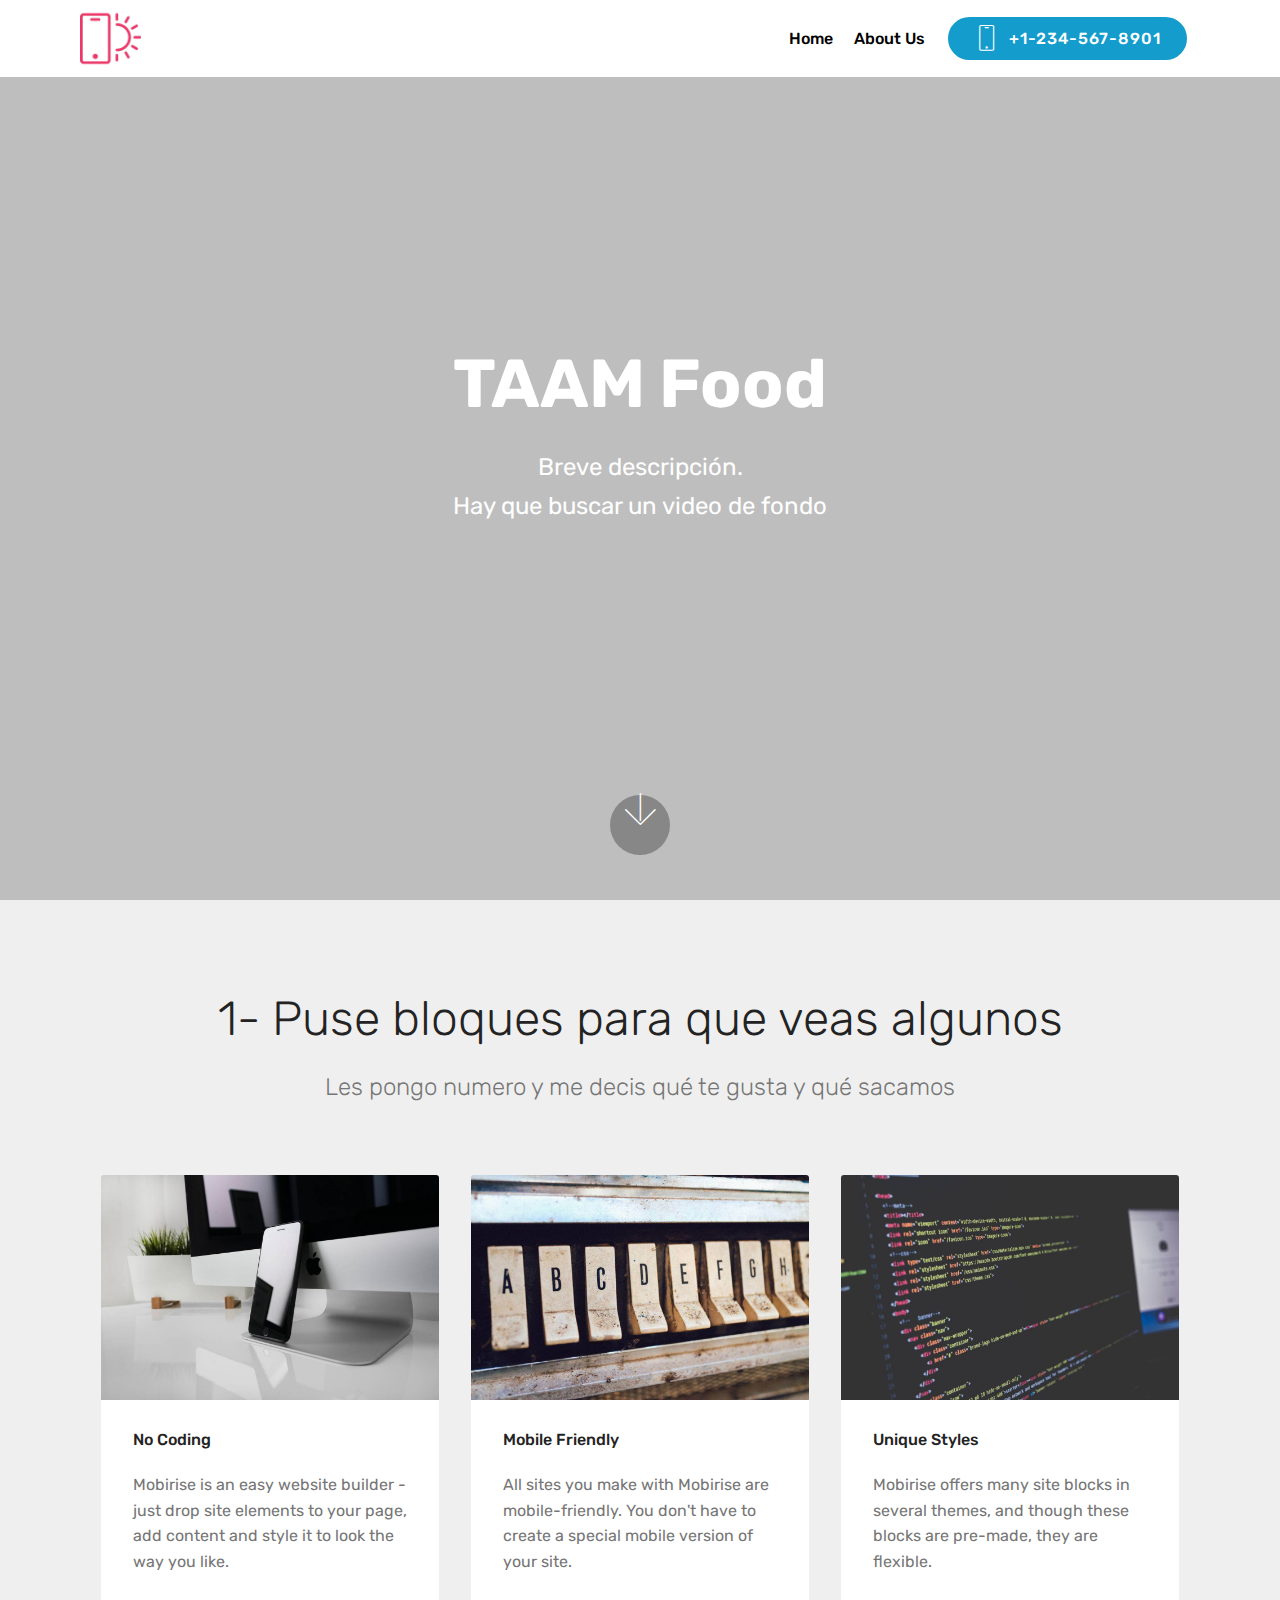
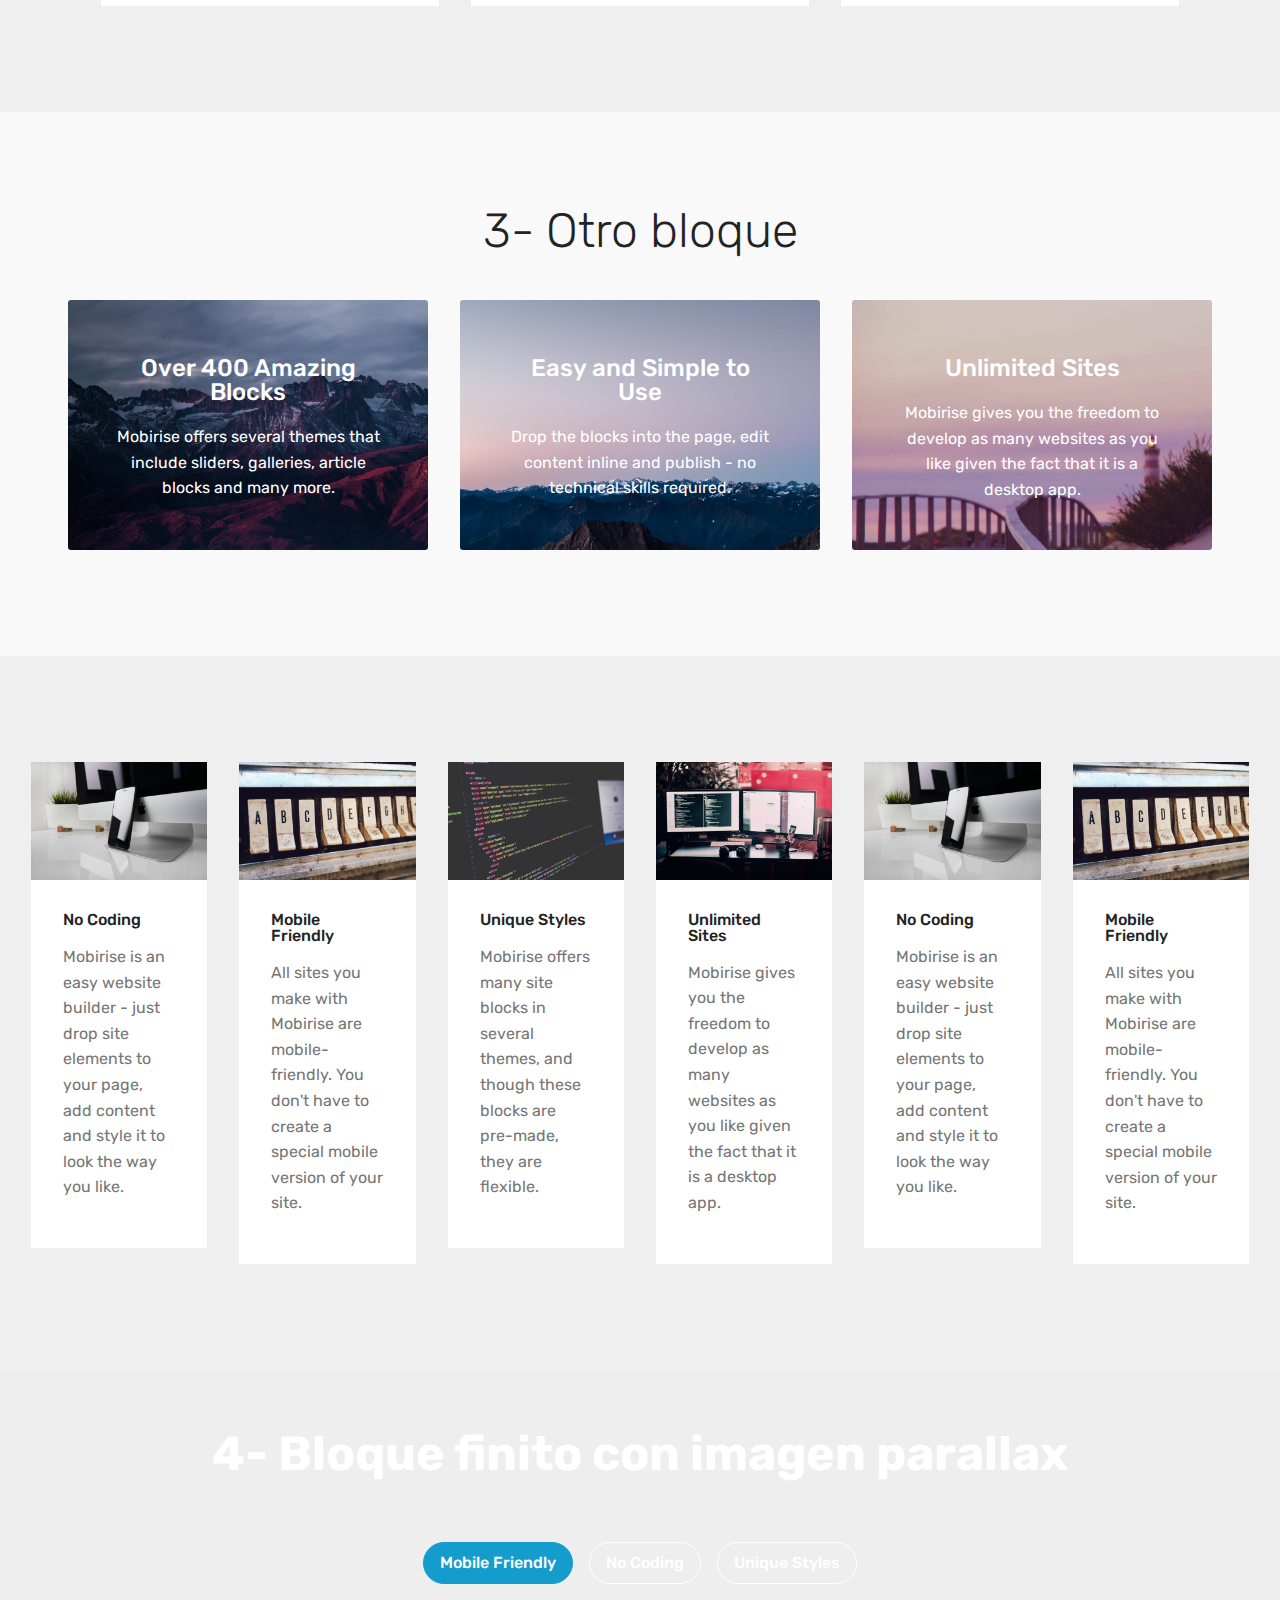
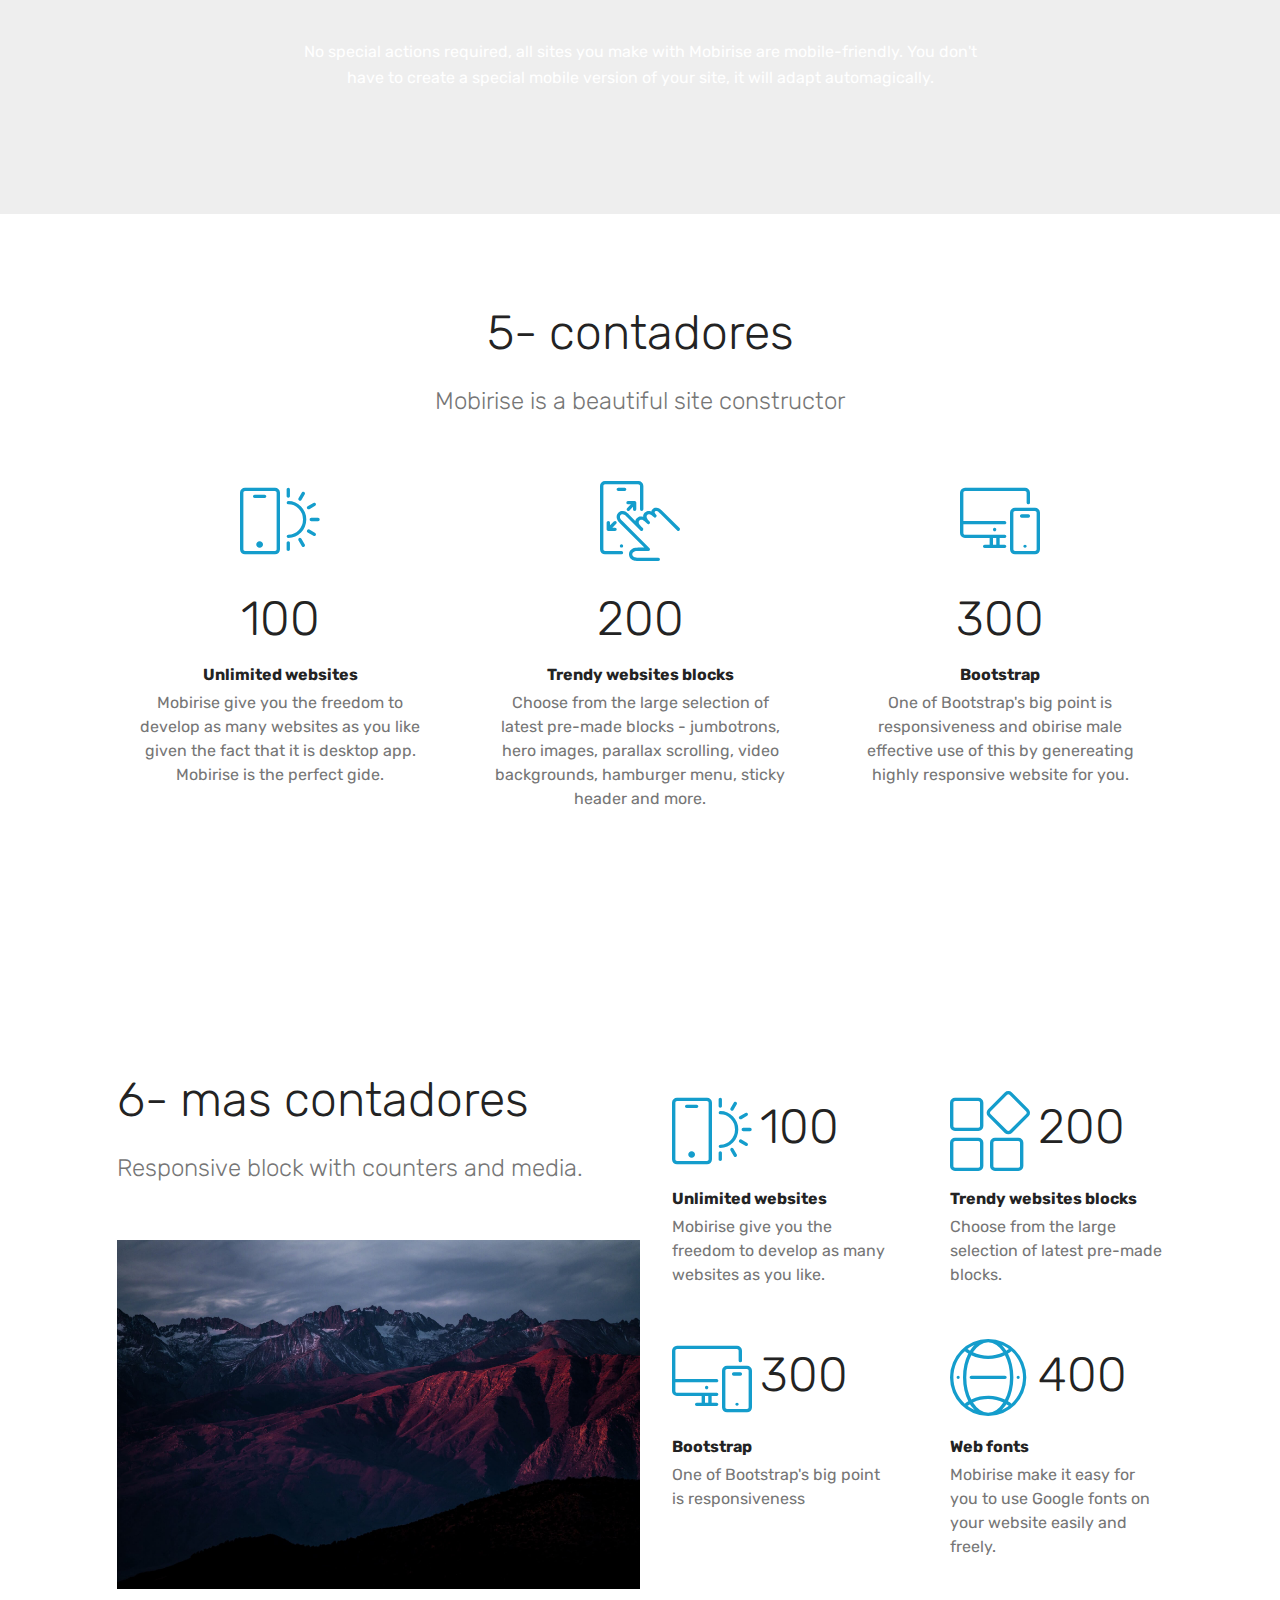
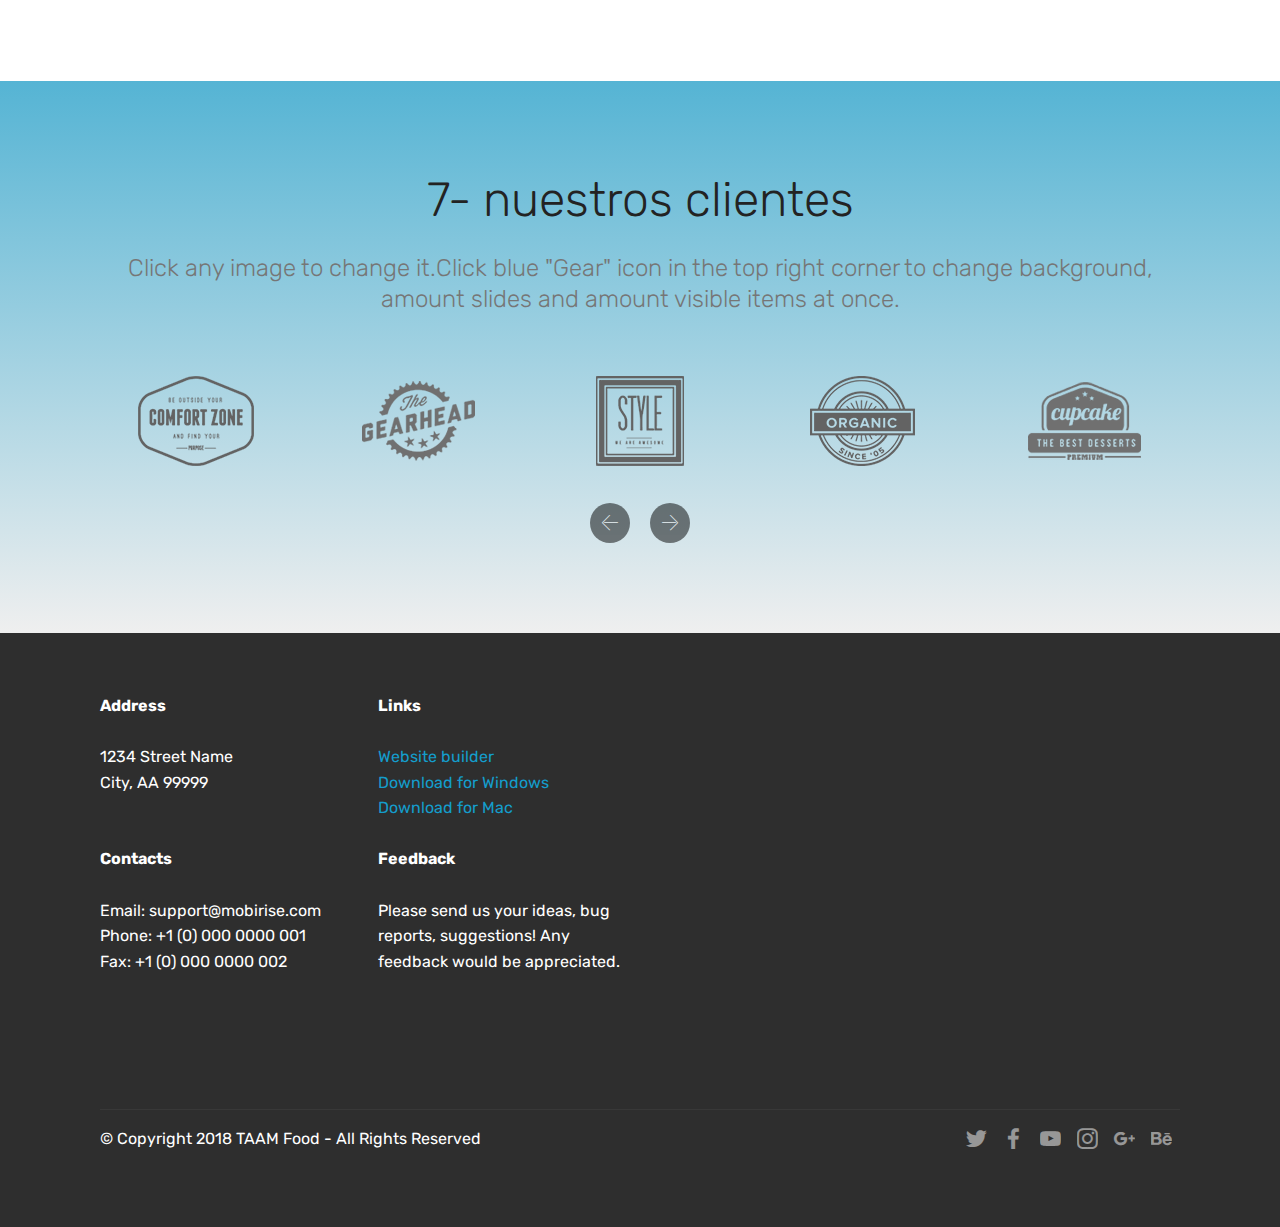
==== index.html @ ab72a479 "create github pages" ====
<!DOCTYPE html>
<html >
<head>
  <!-- Site made with Mobirise Website Builder v4.8.4, https://mobirise.com -->
  <meta charset="UTF-8">
  <meta http-equiv="X-UA-Compatible" content="IE=edge">
  <meta name="generator" content="Mobirise v4.8.4, mobirise.com">
  <meta name="viewport" content="width=device-width, initial-scale=1, minimum-scale=1">
  <link rel="shortcut icon" href="assets/images/logo2.png" type="image/x-icon">
  <meta name="description" content="">
  <title>TAAM Food</title>
  <link rel="stylesheet" href="assets/web/assets/mobirise-icons/mobirise-icons.css">
  <link rel="stylesheet" href="assets/tether/tether.min.css">
  <link rel="stylesheet" href="assets/bootstrap/css/bootstrap.min.css">
  <link rel="stylesheet" href="assets/bootstrap/css/bootstrap-grid.min.css">
  <link rel="stylesheet" href="assets/bootstrap/css/bootstrap-reboot.min.css">
  <link rel="stylesheet" href="assets/dropdown/css/style.css">
  <link rel="stylesheet" href="assets/socicon/css/styles.css">
  <link rel="stylesheet" href="assets/theme/css/style.css">
  <link rel="stylesheet" href="assets/mobirise/css/mbr-additional.css" type="text/css">
  
  
  
</head>
<body>
  <section class="menu cid-r62gsRkigS" once="menu" id="menu2-11">

    

    <nav class="navbar navbar-expand beta-menu navbar-dropdown align-items-center navbar-fixed-top navbar-toggleable-sm">
        <button class="navbar-toggler navbar-toggler-right" type="button" data-toggle="collapse" data-target="#navbarSupportedContent" aria-controls="navbarSupportedContent" aria-expanded="false" aria-label="Toggle navigation">
            <div class="hamburger">
                <span></span>
                <span></span>
                <span></span>
                <span></span>
            </div>
        </button>
        <div class="menu-logo">
            <div class="navbar-brand">
                <span class="navbar-logo">
                    <a href="https://mobirise.co">
                        <img src="assets/images/logo2.png" alt="Mobirise" style="height: 3.8rem;">
                    </a>
                </span>
                
            </div>
        </div>
        <div class="collapse navbar-collapse" id="navbarSupportedContent">
            <ul class="navbar-nav nav-dropdown" data-app-modern-menu="true"><li class="nav-item">
                    <a class="nav-link link text-black display-4" href="index.html#header6-p">
                        Home</a>
                </li>
                <li class="nav-item">
                    <a class="nav-link link text-black display-4" href="index.html#footer2-q">
                        About Us
                    </a>
                </li></ul>
            <div class="navbar-buttons mbr-section-btn">
                <a class="btn btn-sm btn-primary display-4" href="tel:+1-234-567-8901">
                    <span class="btn-icon mbri-mobile mbr-iconfont mbr-iconfont-btn">
                    </span>
                    +1-234-567-8901
                </a>
            </div>
        </div>
    </nav>
</section>

<section class="engine"><a href="https://mobirise.info/n">free simple web templates</a></section><section class="header6 cid-r62f3X4ybu mbr-fullscreen" data-bg-video="http://www.youtube.com/watch?v=uNCr7NdOJgw" id="header6-p">

    

    <div class="mbr-overlay" style="opacity: 0.2; background-color: rgb(0, 0, 0);">
    </div>

    <div class="container">
        <div class="row justify-content-md-center">
            <div class="mbr-white col-md-10">
                <h1 class="mbr-section-title align-center mbr-bold pb-3 mbr-fonts-style display-1">
                    TAAM Food</h1>
                <p class="mbr-text align-center pb-3 mbr-fonts-style display-5">
                    Breve descripción.<br>Hay que buscar un video de fondo</p>
                
            </div>
        </div>
    </div>

    <div class="mbr-arrow hidden-sm-down" aria-hidden="true">
        <a href="#next">
            <i class="mbri-down mbr-iconfont"></i>
        </a>
    </div>
</section>

<section class="features18 popup-btn-cards cid-r62fkbDzkO" id="features18-w">

    

    
    <div class="container">
        <h2 class="mbr-section-title pb-3 align-center mbr-fonts-style display-2">1- Puse bloques para que veas algunos</h2>
        <h3 class="mbr-section-subtitle display-5 align-center mbr-fonts-style mbr-light">
            Les pongo numero y me decis qué te gusta y qué sacamos</h3>
        <div class="media-container-row pt-5 ">
            <div class="card p-3 col-12 col-md-6 col-lg-4">
                <div class="card-wrapper ">
                    <div class="card-img">
                        <div class="mbr-overlay"></div>
                        <div class="mbr-section-btn text-center">
                            <a href="https://mobirise.co" class="btn btn-primary display-4">Learn More</a>
                        </div>
                        <img src="assets/images/01.jpg" alt="Mobirise">
                    </div>
                    <div class="card-box">
                        <h4 class="card-title mbr-fonts-style display-7">
                            No Coding
                        </h4>
                        <p class="mbr-text mbr-fonts-style align-left display-7">
                            Mobirise is an easy website builder - just drop site elements to your page, add content and style it to look the way you like.
                        </p>
                    </div>
                </div>
            </div>
            <div class="card p-3 col-12 col-md-6 col-lg-4">
                <div class="card-wrapper">
                    <div class="card-img">
                        <div class="mbr-overlay"></div>
                        <div class="mbr-section-btn text-center">
                            <a href="https://mobirise.co" class="btn btn-primary display-4">Learn More</a>
                        </div>
                        <img src="assets/images/02.jpg" alt="Mobirise">
                    </div>
                    <div class="card-box">
                        <h4 class="card-title mbr-fonts-style display-7">
                            Mobile Friendly
                        </h4>
                        <p class="mbr-text mbr-fonts-style display-7">
                           All sites you make with Mobirise are mobile-friendly. You don't have to create a special mobile version of your site.
                        </p>
                    </div>
                </div>
            </div>

            <div class="card p-3 col-12 col-md-6 col-lg-4">
                <div class="card-wrapper">
                    <div class="card-img">
                        <div class="mbr-overlay"></div>
                        <div class="mbr-section-btn text-center">
                            <a href="https://mobirise.co" class="btn btn-primary display-4">Learn More</a>
                        </div>
                        <img src="assets/images/03.jpg" alt="Mobirise">
                    </div>
                    <div class="card-box">
                        <h4 class="card-title mbr-fonts-style display-7">
                            Unique Styles
                        </h4>
                        <p class="mbr-text mbr-fonts-style display-7">
                            Mobirise offers many site blocks in several themes, and though these blocks are pre-made, they are flexible.
                        </p>
                    </div>
                </div>
            </div>

            
        </div>
    </div>
</section>

<section class="features13 cid-r62fnSArX3" id="features13-y">

    

    
    <div class="container">
        <h2 class="mbr-section-title pb-3 mbr-fonts-style display-2">
            3- Otro bloque</h2>

        <div class="media-container-row container">
            <div class="card col-12 col-md-6 p-5 m-3 align-center col-lg-4">
                <div class="card-img">
                    <img src="assets/images/jumbotron.jpg" alt="Mobirise">
                </div>
                <h4 class="card-title py-2 mbr-fonts-style display-5">
                    Over 400 Amazing Blocks
                </h4>
                <p class="mbr-text mbr-fonts-style display-7">
                    Mobirise offers several themes that include sliders, galleries, article blocks and many more.
                </p>
            </div>
            <div class="card col-12 col-md-6 p-5 m-3 align-center col-lg-4">
                <div class="card-img">
                    <img src="assets/images/jumbotron2.jpg" alt="Mobirise">
                </div>
                <h4 class="card-title py-2 mbr-fonts-style display-5">
                    Easy and Simple to Use
                </h4>
                <p class="mbr-text mbr-fonts-style display-7">
                    Drop the blocks into the page, edit content inline and publish - no technical skills required.
                </p>
            </div>
            <div class="card col-12 col-md-6 p-5 m-3 align-center col-lg-4">
                <div class="card-img">
                    <img src="assets/images/background5.jpg" alt="Mobirise">
                </div>
                <h4 class="card-title py-2 mbr-fonts-style display-5">
                    Unlimited Sites
                </h4>
                <p class="mbr-text mbr-fonts-style display-7">
                    Mobirise gives you the freedom to develop as many websites as you like given the fact that it is a desktop app.
                </p>
            </div>    
        </div>
</div></section>

<section class="features17 cid-r62fq3AdhG" id="features17-z">
    
    

    
    <div class="container-fluid">
        <div class="media-container-row">
            <div class="card p-3 col-12 col-md-6 col-lg-2">
                <div class="card-wrapper">
                    <div class="card-img">
                        <img src="assets/images/01.jpg" alt="Mobirise">
                    </div>
                    <div class="card-box">
                        <h4 class="card-title pb-3 mbr-fonts-style display-7">
                            No Coding
                        </h4>
                        <p class="mbr-text mbr-fonts-style display-7">
                            Mobirise is an easy website builder - just drop site elements to your page, add content and style it to look the way you like.
                        </p>
                    </div>
                </div>
            </div>

            <div class="card p-3 col-12 col-md-6 col-lg-2">
                <div class="card-wrapper">
                    <div class="card-img">
                        <img src="assets/images/02.jpg" alt="Mobirise">
                    </div>
                    <div class="card-box">
                        <h4 class="card-title pb-3 mbr-fonts-style display-7">
                            Mobile Friendly
                        </h4>
                        <p class="mbr-text mbr-fonts-style display-7">
                            All sites you make with Mobirise are mobile-friendly. You don't have to create a special mobile version of your site.
                        </p>
                    </div>
                </div>
            </div>

            <div class="card p-3 col-12 col-md-6 col-lg-2">
                <div class="card-wrapper">
                    <div class="card-img">
                        <img src="assets/images/03.jpg" alt="Mobirise">
                    </div>
                    <div class="card-box">
                        <h4 class="card-title pb-3 mbr-fonts-style display-7">
                            Unique Styles
                        </h4>
                        <p class="mbr-text mbr-fonts-style display-7">
                            Mobirise offers many site blocks in several themes, and though these blocks are pre-made, they are flexible.
                        </p>
                    </div>
                </div>
            </div>

            <div class="card p-3 col-12 col-md-6 col-lg-2">
                <div class="card-wrapper">
                    <div class="card-img">
                        <img src="assets/images/04.jpg" alt="Mobirise">
                    </div>
                    <div class="card-box">
                        <h4 class="card-title pb-3 mbr-fonts-style display-7">
                            Unlimited Sites
                        </h4>
                        <p class="mbr-text mbr-fonts-style display-7">
                           Mobirise gives you the freedom to develop as many websites as you like given the fact that it is a desktop app.
                        </p>
                    </div>
                </div>
            </div>
            <div class="card p-3 col-12 col-md-6 col-lg-2">
                <div class="card-wrapper">
                    <div class="card-img">
                        <img src="assets/images/01.jpg" alt="Mobirise">
                    </div>
                    <div class="card-box">
                        <h4 class="card-title pb-3 mbr-fonts-style display-7">
                            No Coding
                        </h4>
                        <p class="mbr-text mbr-fonts-style display-7">
                            Mobirise is an easy website builder - just drop site elements to your page, add content and style it to look the way you like.
                        </p>
                    </div>
                </div>
            </div>
            <div class="card p-3 col-12 col-md-6 col-lg-2">
                <div class="card-wrapper">
                    <div class="card-img">
                        <img src="assets/images/02.jpg" alt="Mobirise">
                    </div>
                    <div class="card-box">
                        <h4 class="card-title pb-3 mbr-fonts-style display-7">
                            Mobile Friendly
                        </h4>
                        <p class="mbr-text mbr-fonts-style display-7">
                            All sites you make with Mobirise are mobile-friendly. You don't have to create a special mobile version of your site.
                        </p>
                    </div>
                </div>
            </div>
        </div>
    </div>
</section>

<section class="tabs1 cid-r62ffe0Dg2 mbr-parallax-background" id="tabs1-t">

    

    
    <div class="container">
        <h2 class="mbr-white align-center pb-5 mbr-fonts-style mbr-bold display-2">
            4- Bloque finito con imagen parallax</h2>
        <div class="media-container-row">
            <div class="col-12 col-md-8">
                <ul class="nav nav-tabs" role="tablist">
                    <li class="nav-item">
                        <a class="nav-link active mbr-fonts-style display-7" role="tab" data-toggle="tab" href="#tab1">
                            Mobile Friendly
                        </a>
                    </li>
                    <li class="nav-item">
                        <a class="nav-link mbr-fonts-style display-7" role="tab" data-toggle="tab" href="#tab2">
                            No Coding
                        </a>
                    </li>
                    <li class="nav-item">
                        <a class="nav-link mbr-fonts-style display-7" role="tab" data-toggle="tab" href="#tab3">
                            Unique Styles
                        </a>
                    </li>
                    
                    
                    
                </ul>
                <div class="tab-content">
                    <div id="tab1" class="tab-pane in active" role="tabpanel">
                        <div class="row">
                            <div class="col-md-12">
                                <p class="mbr-text py-5 mbr-fonts-style display-7">
                                    No special actions required, all sites you make with Mobirise are mobile-friendly. You don't have to create a special mobile version of your site, it will adapt automagically.
                                </p>
                            </div>
                        </div>
                    </div>
                    <div id="tab2" class="tab-pane" role="tabpanel">
                        <div class="row">
                            <div class="col-md-12">
                                <p class="mbr-text py-5 mbr-fonts-style display-7">
                                    Mobirise is an easy website builder - just drop site elements to your page, add content and style it to look the way you like.
                                </p>
                            </div>
                        </div>
                    </div>
                    <div id="tab3" class="tab-pane" role="tabpanel">
                        <div class="row">
                            <div class="col-md-12">
                                <p class="mbr-text py-5 mbr-fonts-style display-7">
                                    Mobirise offers many site blocks in several themes, and though these blocks are pre-made, they are flexible. You can combine blocks in different ways on your pages.
                                </p>
                            </div>
                        </div>
                    </div>
                    
                    
                    
                </div>
            </div>
        </div>
    </div>
</section>

<section class="counters1 counters cid-r62fhmlKZX" id="counters1-u">

    

    

    <div class="container">
        <h2 class="mbr-section-title pb-3 align-center mbr-fonts-style display-2">5- contadores</h2>
        <h3 class="mbr-section-subtitle mbr-fonts-style display-5">
            Mobirise is a beautiful site constructor
        </h3>

        <div class="container pt-4 mt-2">
            <div class="media-container-row">
                <div class="card p-3 align-center col-12 col-md-6 col-lg-4">
                    <div class="panel-item p-3">
                        <div class="card-img pb-3">
                            <span class="mbri-mobirise mbr-iconfont"></span>
                        </div>

                        <div class="card-text">
                            <h3 class="count pt-3 pb-3 mbr-fonts-style display-2">
                                  100
                            </h3>
                            <h4 class="mbr-content-title mbr-bold mbr-fonts-style display-7">
                                Unlimited websites
                            </h4>
                            <p class="mbr-content-text mbr-fonts-style display-7">
                                Mobirise give you the freedom to develop as many websites as you like given the fact that it is desktop app. Mobirise is the perfect gide.
                            </p>
                        </div>
                    </div>
                </div>


                <div class="card p-3 align-center col-12 col-md-6 col-lg-4">
                    <div class="panel-item p-3">
                        <div class="card-img pb-3">
                            <span class="mbri-touch-swipe mbr-iconfont"></span>
                        </div>
                        <div class="card-text">
                            <h3 class="count pt-3 pb-3 mbr-fonts-style display-2">
                                  200
                            </h3>
                            <h4 class="mbr-content-title mbr-bold mbr-fonts-style display-7">
                                Trendy websites blocks
                            </h4>
                            <p class="mbr-content-text mbr-fonts-style display-7">
                                    Choose from the large selection of latest pre-made blocks - jumbotrons, hero images, parallax scrolling, video backgrounds, hamburger menu, sticky header and more.
                            </p>
                        </div>
                    </div>
                </div>

                <div class="card p-3 align-center col-12 col-md-6 col-lg-4">
                    <div class="panel-item p-3">
                        <div class="card-img pb-3">
                            <span class="mbri-responsive mbr-iconfont"></span>
                        </div>
                        <div class="card-text">
                            <h3 class="count pt-3 pb-3 mbr-fonts-style display-2">
                                  300
                            </h3>
                            <h4 class="mbr-content-title mbr-bold mbr-fonts-style display-7">
                                Bootstrap
                            </h4>
                            <p class="mbr-content-text mbr-fonts-style display-7">
                                    One of Bootstrap's big point is responsiveness and obirise male effective use of this by genereating highly responsive website for you.
                            </p>
                        </div>
                    </div>
                </div>


                
            </div>
        </div>
   </div>
</section>

<section class="counters2 counters cid-r62fhUAGCI" id="counters2-v">

    

    

    <div class="container pt-4 mt-2">
        <div class="media-container-row">
            <div class="media-block" style="width: 50%;">
                <h2 class="mbr-section-title pb-3 align-left mbr-fonts-style display-2">
                    6- mas contadores</h2>
                <h3 class="mbr-section-subtitle pb-5 align-left mbr-fonts-style display-5">
                    Responsive block with counters and media. 
                </h3>
                <div class="mbr-figure">
                    <img src="assets/images/jumbotron.jpg">
                </div>
            </div>
            <div class="cards-block">
                <div class="cards-container">
                    <div class="card px-3 align-left col-12 col-md-6">
                        <div class="panel-item p-3">
                            <div class="card-img pb-3">
                                <span class="mbri-mobirise mbr-iconfont pr-2"></span>
                                <h3 class="count py-3 mbr-fonts-style display-2">
                                    100
                                </h3>
                            </div>
                            <div class="card-text">
                                <h4 class="mbr-content-title mbr-bold mbr-fonts-style display-7">
                                    Unlimited websites
                                </h4>
                                <p class="mbr-content-text mbr-fonts-style display-7">
                                    Mobirise give you the freedom to develop as many websites as you like.
                                </p>
                            </div>
                        </div>
                    </div>
                    <div class="card px-3 align-left col-12 col-md-6">
                        <div class="panel-item p-3">
                            <div class="card-img pb-3">
                                <span class="mbri-extension mbr-iconfont pr-2"></span>
                                <h3 class="count py-3 mbr-fonts-style display-2">
                                    200
                                </h3>
                            </div>
                            <div class="card-text">
                                <h4 class="mbr-content-title mbr-bold mbr-fonts-style display-7">
                                    Trendy websites blocks
                                </h4>
                                <p class="mbr-content-text mbr-fonts-style display-7">
                                    Choose from the large selection of latest pre-made blocks.
                                </p>
                            </div>
                        </div>
                    </div>
                    <div class="card px-3 align-left col-12 col-md-6">
                        <div class="panel-item p-3">
                            <div class="card-img pb-3">
                                <span class="mbri-responsive mbr-iconfont pr-2"></span>
                                <h3 class="count py-3 mbr-fonts-style display-2">
                                    300
                                </h3>
                            </div>
                            <div class="card-text">
                                <h4 class="mbr-content-title mbr-bold mbr-fonts-style display-7">
                                    Bootstrap
                                </h4>
                                <p class="mbr-content-text mbr-fonts-style display-7">
                                        One of Bootstrap's big point is responsiveness 
                                </p>
                            </div>
                        </div>
                    </div>
                    <div class="card px-3 align-left col-12 col-md-6">
                        <div class="panel-item p-3">
                            <div class="card-img pb-3">
                                <span class="mbri-globe-2 mbr-iconfont pr-2"></span>
                                <h3 class="count py-3 mbr-fonts-style display-2">
                                    400
                                </h3>
                            </div>
                            <div class="card-texts">
                                <h4 class="mbr-content-title mbr-bold mbr-fonts-style display-7">
                                    Web fonts
                                </h4>
                                <p class="mbr-content-text mbr-fonts-style display-7">
                                        Mobirise make it easy for you to use Google fonts on your website easily and freely.
                                </p>
                            </div>
                        </div>
                    </div>
                </div>
            </div>
        </div>
    </div>
</section>

<section class="clients cid-r62f7zOLVI" id="clients-r">
      

    
        <div class="container mb-5">
            <div class="media-container-row">
                <div class="col-12 align-center">
                    <h2 class="mbr-section-title pb-3 mbr-fonts-style display-2">
                        7- nuestros clientes</h2>
                    <h3 class="mbr-section-subtitle mbr-light mbr-fonts-style display-5">
                        Click any image to change it.Click blue "Gear" icon in the top right corner to change background, amount slides and amount visible items at once.
                    </h3>
                </div>
            </div>
        </div>

    <div class="container">
        <div class="carousel slide" data-ride="carousel" role="listbox">
            <div class="carousel-inner" data-visible="5">
                
                
                
                
                
            <div class="carousel-item ">
                    <div class="media-container-row">
                        <div class="col-md-12">
                            <div class="wrap-img ">
                                <img src="assets/images/1.png" class="img-responsive clients-img">
                            </div>
                        </div>
                    </div>
                </div><div class="carousel-item ">
                    <div class="media-container-row">
                        <div class="col-md-12">
                            <div class="wrap-img ">
                                <img src="assets/images/2.png" class="img-responsive clients-img">
                            </div>
                        </div>
                    </div>
                </div><div class="carousel-item ">
                    <div class="media-container-row">
                        <div class="col-md-12">
                            <div class="wrap-img ">
                                <img src="assets/images/3.png" class="img-responsive clients-img">
                            </div>
                        </div>
                    </div>
                </div><div class="carousel-item ">
                    <div class="media-container-row">
                        <div class="col-md-12">
                            <div class="wrap-img ">
                                <img src="assets/images/4.png" class="img-responsive clients-img">
                            </div>
                        </div>
                    </div>
                </div><div class="carousel-item ">
                    <div class="media-container-row">
                        <div class="col-md-12">
                            <div class="wrap-img ">
                                <img src="assets/images/5.png" class="img-responsive clients-img">
                            </div>
                        </div>
                    </div>
                </div></div>
            <div class="carousel-controls">
                <a data-app-prevent-settings="" class="carousel-control carousel-control-prev" role="button" data-slide="prev">
                    <span aria-hidden="true" class="mbri-left mbr-iconfont"></span>
                    <span class="sr-only">Previous</span>
                </a>
                <a data-app-prevent-settings="" class="carousel-control carousel-control-next" role="button" data-slide="next">
                    <span aria-hidden="true" class="mbri-right mbr-iconfont"></span>
                    <span class="sr-only">Next</span>
                </a>
            </div>
        </div>
    </div>
</section>

<section class="cid-r62f6mI2aN" id="footer2-q">

    

    

    <div class="container">
        <div class="media-container-row content mbr-white">
            <div class="col-12 col-md-3 mbr-fonts-style display-7">
                <p class="mbr-text">
                    <strong>Address</strong>
                    <br>
                    <br>1234 Street Name
                    <br>City, AA 99999
                    <br>
                    <br>
                    <br><strong>Contacts</strong>
                    <br>
                    <br>Email: support@mobirise.com
                    <br>Phone: +1 (0) 000 0000 001
                    <br>Fax: +1 (0) 000 0000 002
                </p>
            </div>
            <div class="col-12 col-md-3 mbr-fonts-style display-7">
                <p class="mbr-text">
                    <strong>Links</strong>
                    <br>
                    <br><a class="text-primary" href="https://mobirise.co/">Website builder</a>
                    <br><a class="text-primary" href="https://mobirise.co/">Download for Windows</a>
                    <br><a class="text-primary" href="https://mobirise.co/">Download for Mac</a>
                    <br>
                    <br><strong>Feedback</strong>
                    <br>
                    <br>Please send us your ideas, bug reports, suggestions! Any feedback would be appreciated.
                </p>
            </div>
            <div class="col-12 col-md-6">
                <div class="google-map"><iframe frameborder="0" style="border:0" src="https://www.google.com/maps/embed/v1/place?key=AIzaSyA0Dx_boXQiwvdz8sJHoYeZNVTdoWONYkU&amp;q=place_id:ChIJn6wOs6lZwokRLKy1iqRcoKw" allowfullscreen=""></iframe></div>
            </div>
        </div>
        <div class="footer-lower">
            <div class="media-container-row">
                <div class="col-sm-12">
                    <hr>
                </div>
            </div>
            <div class="media-container-row mbr-white">
                <div class="col-sm-6 copyright">
                    <p class="mbr-text mbr-fonts-style display-7">
                        © Copyright 2018 TAAM Food - All Rights Reserved
                    </p>
                </div>
                <div class="col-md-6">
                    <div class="social-list align-right">
                        <div class="soc-item">
                            <a href="https://twitter.com/mobirise" target="_blank">
                                <span class="socicon-twitter socicon mbr-iconfont mbr-iconfont-social"></span>
                            </a>
                        </div>
                        <div class="soc-item">
                            <a href="https://www.facebook.com/pages/Mobirise/1616226671953247" target="_blank">
                                <span class="socicon-facebook socicon mbr-iconfont mbr-iconfont-social"></span>
                            </a>
                        </div>
                        <div class="soc-item">
                            <a href="https://www.youtube.com/c/mobirise" target="_blank">
                                <span class="socicon-youtube socicon mbr-iconfont mbr-iconfont-social"></span>
                            </a>
                        </div>
                        <div class="soc-item">
                            <a href="https://instagram.com/mobirise" target="_blank">
                                <span class="socicon-instagram socicon mbr-iconfont mbr-iconfont-social"></span>
                            </a>
                        </div>
                        <div class="soc-item">
                            <a href="https://plus.google.com/u/0/+Mobirise" target="_blank">
                                <span class="socicon-googleplus socicon mbr-iconfont mbr-iconfont-social"></span>
                            </a>
                        </div>
                        <div class="soc-item">
                            <a href="https://www.behance.net/Mobirise" target="_blank">
                                <span class="socicon-behance socicon mbr-iconfont mbr-iconfont-social"></span>
                            </a>
                        </div>
                    </div>
                </div>
            </div>
        </div>
    </div>
</section>


  <script src="assets/web/assets/jquery/jquery.min.js"></script>
  <script src="assets/popper/popper.min.js"></script>
  <script src="assets/tether/tether.min.js"></script>
  <script src="assets/bootstrap/js/bootstrap.min.js"></script>
  <script src="assets/smoothscroll/smooth-scroll.js"></script>
  <script src="assets/dropdown/js/script.min.js"></script>
  <script src="assets/touchswipe/jquery.touch-swipe.min.js"></script>
  <script src="assets/ytplayer/jquery.mb.ytplayer.min.js"></script>
  <script src="assets/mbr-popup-btns/mbr-popup-btns.js"></script>
  <script src="assets/mbr-tabs/mbr-tabs.js"></script>
  <script src="assets/parallax/jarallax.min.js"></script>
  <script src="assets/viewportchecker/jquery.viewportchecker.js"></script>
  <script src="assets/bootstrapcarouselswipe/bootstrap-carousel-swipe.js"></script>
  <script src="assets/mbr-clients-slider/mbr-clients-slider.js"></script>
  <script src="assets/vimeoplayer/jquery.mb.vimeo_player.js"></script>
  <script src="assets/theme/js/script.js"></script>
  
  
</body>
</html>
---- assets/web/assets/mobirise-icons/mobirise-icons.css ----
@font-face {
  font-family: 'MobiriseIcons';
  src:  url('mobirise-icons.eot?spat4u');
  src:  url('mobirise-icons.eot?spat4u#iefix') format('embedded-opentype'),
    url('mobirise-icons.ttf?spat4u') format('truetype'),
    url('mobirise-icons.woff?spat4u') format('woff'),
    url('mobirise-icons.svg?spat4u#MobiriseIcons') format('svg');
  font-weight: normal;
  font-style: normal;
}

[class^="mbri-"], [class*=" mbri-"] {
  /* use !important to prevent issues with browser extensions that change fonts */
  font-family: MobiriseIcons !important;
  speak: none;
  font-style: normal;
  font-weight: normal;
  font-variant: normal;
  text-transform: none;
  line-height: 1;

  /* Better Font Rendering =========== */
  -webkit-font-smoothing: antialiased;
  -moz-osx-font-smoothing: grayscale;
}

.mbri-add-submenu:before {
  content: "\e900";
}
.mbri-alert:before {
  content: "\e901";
}
.mbri-align-center:before {
  content: "\e902";
}
.mbri-align-justify:before {
  content: "\e903";
}
.mbri-align-left:before {
  content: "\e904";
}
.mbri-align-right:before {
  content: "\e905";
}
.mbri-android:before {
  content: "\e906";
}
.mbri-apple:before {
  content: "\e907";
}
.mbri-arrow-down:before {
  content: "\e908";
}
.mbri-arrow-next:before {
  content: "\e909";
}
.mbri-arrow-prev:before {
  content: "\e90a";
}
.mbri-arrow-up:before {
  content: "\e90b";
}
.mbri-bold:before {
  content: "\e90c";
}
.mbri-bookmark:before {
  content: "\e90d";
}
.mbri-bootstrap:before {
  content: "\e90e";
}
.mbri-briefcase:before {
  content: "\e90f";
}
.mbri-browse:before {
  content: "\e910";
}
.mbri-bulleted-list:before {
  content: "\e911";
}
.mbri-calendar:before {
  content: "\e912";
}
.mbri-camera:before {
  content: "\e913";
}
.mbri-cart-add:before {
  content: "\e914";
}
.mbri-cart-full:before {
  content: "\e915";
}
.mbri-cash:before {
  content: "\e916";
}
.mbri-change-style:before {
  content: "\e917";
}
.mbri-chat:before {
  content: "\e918";
}
.mbri-clock:before {
  content: "\e919";
}
.mbri-close:before {
  content: "\e91a";
}
.mbri-cloud:before {
  content: "\e91b";
}
.mbri-code:before {
  content: "\e91c";
}
.mbri-contact-form:before {
  content: "\e91d";
}
.mbri-credit-card:before {
  content: "\e91e";
}
.mbri-cursor-click:before {
  content: "\e91f";
}
.mbri-cust-feedback:before {
  content: "\e920";
}
.mbri-database:before {
  content: "\e921";
}
.mbri-delivery:before {
  content: "\e922";
}
.mbri-desktop:before {
  content: "\e923";
}
.mbri-devices:before {
  content: "\e924";
}
.mbri-down:before {
  content: "\e925";
}
.mbri-download:before {
  content: "\e989";
}
.mbri-drag-n-drop:before {
  content: "\e927";
}
.mbri-drag-n-drop2:before {
  content: "\e928";
}
.mbri-edit:before {
  content: "\e929";
}
.mbri-edit2:before {
  content: "\e92a";
}
.mbri-error:before {
  content: "\e92b";
}
.mbri-extension:before {
  content: "\e92c";
}
.mbri-features:before {
  content: "\e92d";
}
.mbri-file:before {
  content: "\e92e";
}
.mbri-flag:before {
  content: "\e92f";
}
.mbri-folder:before {
  content: "\e930";
}
.mbri-gift:before {
  content: "\e931";
}
.mbri-github:before {
  content: "\e932";
}
.mbri-globe:before {
  content: "\e933";
}
.mbri-globe-2:before {
  content: "\e934";
}
.mbri-growing-chart:before {
  content: "\e935";
}
.mbri-hearth:before {
  content: "\e936";
}
.mbri-help:before {
  content: "\e937";
}
.mbri-home:before {
  content: "\e938";
}
.mbri-hot-cup:before {
  content: "\e939";
}
.mbri-idea:before {
  content: "\e93a";
}
.mbri-image-gallery:before {
  content: "\e93b";
}
.mbri-image-slider:before {
  content: "\e93c";
}
.mbri-info:before {
  content: "\e93d";
}
.mbri-italic:before {
  content: "\e93e";
}
.mbri-key:before {
  content: "\e93f";
}
.mbri-laptop:before {
  content: "\e940";
}
.mbri-layers:before {
  content: "\e941";
}
.mbri-left-right:before {
  content: "\e942";
}
.mbri-left:before {
  content: "\e943";
}
.mbri-letter:before {
  content: "\e944";
}
.mbri-like:before {
  content: "\e945";
}
.mbri-link:before {
  content: "\e946";
}
.mbri-lock:before {
  content: "\e947";
}
.mbri-login:before {
  content: "\e948";
}
.mbri-logout:before {
  content: "\e949";
}
.mbri-magic-stick:before {
  content: "\e94a";
}
.mbri-map-pin:before {
  content: "\e94b";
}
.mbri-menu:before {
  content: "\e94c";
}
.mbri-mobile:before {
  content: "\e94d";
}
.mbri-mobile2:before {
  content: "\e94e";
}
.mbri-mobirise:before {
  content: "\e94f";
}
.mbri-more-horizontal:before {
  content: "\e950";
}
.mbri-more-vertical:before {
  content: "\e951";
}
.mbri-music:before {
  content: "\e952";
}
.mbri-new-file:before {
  content: "\e953";
}
.mbri-numbered-list:before {
  content: "\e954";
}
.mbri-opened-folder:before {
  content: "\e955";
}
.mbri-pages:before {
  content: "\e956";
}
.mbri-paper-plane:before {
  content: "\e957";
}
.mbri-paperclip:before {
  content: "\e958";
}
.mbri-photo:before {
  content: "\e959";
}
.mbri-photos:before {
  content: "\e95a";
}
.mbri-pin:before {
  content: "\e95b";
}
.mbri-play:before {
  content: "\e95c";
}
.mbri-plus:before {
  content: "\e95d";
}
.mbri-preview:before {
  content: "\e95e";
}
.mbri-print:before {
  content: "\e95f";
}
.mbri-protect:before {
  content: "\e960";
}
.mbri-question:before {
  content: "\e961";
}
.mbri-quote-left:before {
  content: "\e962";
}
.mbri-quote-right:before {
  content: "\e963";
}
.mbri-refresh:before {
  content: "\e964";
}
.mbri-responsive:before {
  content: "\e965";
}
.mbri-right:before {
  content: "\e966";
}
.mbri-rocket:before {
  content: "\e967";
}
.mbri-sad-face:before {
  content: "\e968";
}
.mbri-sale:before {
  content: "\e969";
}
.mbri-save:before {
  content: "\e96a";
}
.mbri-search:before {
  content: "\e96b";
}
.mbri-setting:before {
  content: "\e96c";
}
.mbri-setting2:before {
  content: "\e96d";
}
.mbri-setting3:before {
  content: "\e96e";
}
.mbri-share:before {
  content: "\e96f";
}
.mbri-shopping-bag:before {
  content: "\e970";
}
.mbri-shopping-basket:before {
  content: "\e971";
}
.mbri-shopping-cart:before {
  content: "\e972";
}
.mbri-sites:before {
  content: "\e973";
}
.mbri-smile-face:before {
  content: "\e974";
}
.mbri-speed:before {
  content: "\e975";
}
.mbri-star:before {
  content: "\e976";
}
.mbri-success:before {
  content: "\e977";
}
.mbri-sun:before {
  content: "\e978";
}
.mbri-sun2:before {
  content: "\e979";
}
.mbri-tablet:before {
  content: "\e97a";
}
.mbri-tablet-vertical:before {
  content: "\e97b";
}
.mbri-target:before {
  content: "\e97c";
}
.mbri-timer:before {
  content: "\e97d";
}
.mbri-to-ftp:before {
  content: "\e97e";
}
.mbri-to-local-drive:before {
  content: "\e97f";
}
.mbri-touch-swipe:before {
  content: "\e980";
}
.mbri-touch:before {
  content: "\e981";
}
.mbri-trash:before {
  content: "\e982";
}
.mbri-underline:before {
  content: "\e983";
}
.mbri-unlink:before {
  content: "\e984";
}
.mbri-unlock:before {
  content: "\e985";
}
.mbri-up-down:before {
  content: "\e986";
}
.mbri-up:before {
  content: "\e987";
}
.mbri-update:before {
  content: "\e988";
}
.mbri-upload:before {
 content: "\e926"; 
}
.mbri-user:before {
  content: "\e98a";
}
.mbri-user2:before {
  content: "\e98b";
}
.mbri-users:before {
  content: "\e98c";
}
.mbri-video:before {
  content: "\e98d";
}
.mbri-video-play:before {
  content: "\e98e";
}
.mbri-watch:before {
  content: "\e98f";
}
.mbri-website-theme:before {
  content: "\e990";
}
.mbri-wifi:before {
  content: "\e991";
}
.mbri-windows:before {
  content: "\e992";
}
.mbri-zoom-out:before {
  content: "\e993";
}
.mbri-redo:before {
  content: "\e994";
}
.mbri-undo:before {
  content: "\e995";
}
---- assets/dropdown/css/style.css ----
.navbar-dropdown {
  left: 0;
  padding: 0;
  position: absolute;
  right: 0;
  top: 0;
  transition: all 0.45s ease;
  z-index: 1030;
  background: #282828; }
  .navbar-dropdown .navbar-logo {
    margin-right: 0.8rem;
    transition: margin 0.3s ease-in-out;
    vertical-align: middle; }
    .navbar-dropdown .navbar-logo img {
      height: 3.125rem;
      transition: all 0.3s ease-in-out; }
    .navbar-dropdown .navbar-logo.mbr-iconfont {
      font-size: 3.125rem;
      line-height: 3.125rem; }
  .navbar-dropdown .navbar-caption {
    font-weight: 700;
    white-space: normal;
    vertical-align: -4px;
    line-height: 3.125rem !important; }
    .navbar-dropdown .navbar-caption, .navbar-dropdown .navbar-caption:hover {
      color: inherit;
      text-decoration: none; }
  .navbar-dropdown .mbr-iconfont + .navbar-caption {
    vertical-align: -1px; }
  .navbar-dropdown.navbar-fixed-top {
    position: fixed; }
  .navbar-dropdown .navbar-brand span {
    vertical-align: -4px; }
  .navbar-dropdown.bg-color.transparent {
    background: none; }
  .navbar-dropdown.navbar-short .navbar-brand {
    padding: 0.625rem 0; }
    .navbar-dropdown.navbar-short .navbar-brand span {
      vertical-align: -1px; }
  .navbar-dropdown.navbar-short .navbar-caption {
    line-height: 2.375rem !important;
    vertical-align: -2px; }
  .navbar-dropdown.navbar-short .navbar-logo {
    margin-right: 0.5rem; }
    .navbar-dropdown.navbar-short .navbar-logo img {
      height: 2.375rem; }
    .navbar-dropdown.navbar-short .navbar-logo.mbr-iconfont {
      font-size: 2.375rem;
      line-height: 2.375rem; }
  .navbar-dropdown.navbar-short .mbr-table-cell {
    height: 3.625rem; }
  .navbar-dropdown .navbar-close {
    left: 0.6875rem;
    position: fixed;
    top: 0.75rem;
    z-index: 1000; }
  .navbar-dropdown .hamburger-icon {
    content: "";
    display: inline-block;
    vertical-align: middle;
    width: 16px;
    -webkit-box-shadow: 0 -6px 0 1px #282828,0 0 0 1px #282828,0 6px 0 1px #282828;
    -moz-box-shadow: 0 -6px 0 1px #282828,0 0 0 1px #282828,0 6px 0 1px #282828;
    box-shadow: 0 -6px 0 1px #282828,0 0 0 1px #282828,0 6px 0 1px #282828; }

.dropdown-menu .dropdown-toggle[data-toggle="dropdown-submenu"]::after {
  border-bottom: 0.35em solid transparent;
  border-left: 0.35em solid;
  border-right: 0;
  border-top: 0.35em solid transparent;
  margin-left: 0.3rem; }

.dropdown-menu .dropdown-item:focus {
  outline: 0; }

.nav-dropdown {
  font-size: 0.75rem;
  font-weight: 500;
  height: auto !important; }
  .nav-dropdown .nav-btn {
    padding-left: 1rem; }
  .nav-dropdown .link {
    margin: .667em 1.667em;
    font-weight: 500;
    padding: 0;
    transition: color .2s ease-in-out; }
    .nav-dropdown .link.dropdown-toggle {
      margin-right: 2.583em; }
      .nav-dropdown .link.dropdown-toggle::after {
        margin-left: .25rem;
        border-top: 0.35em solid;
        border-right: 0.35em solid transparent;
        border-left: 0.35em solid transparent;
        border-bottom: 0; }
      .nav-dropdown .link.dropdown-toggle[aria-expanded="true"] {
        margin: 0;
        padding: 0.667em 3.263em  0.667em 1.667em; }
  .nav-dropdown .link::after,
  .nav-dropdown .dropdown-item::after {
    color: inherit; }
  .nav-dropdown .btn {
    font-size: 0.75rem;
    font-weight: 700;
    letter-spacing: 0;
    margin-bottom: 0;
    padding-left: 1.25rem;
    padding-right: 1.25rem; }
  .nav-dropdown .dropdown-menu {
    border-radius: 0;
    border: 0;
    left: 0;
    margin: 0;
    padding-bottom: 1.25rem;
    padding-top: 1.25rem;
    position: relative; }
  .nav-dropdown .dropdown-submenu {
    margin-left: 0.125rem;
    top: 0; }
  .nav-dropdown .dropdown-item {
    font-weight: 500;
    line-height: 2;
    padding: 0.3846em 4.615em 0.3846em 1.5385em;
    position: relative;
    transition: color .2s ease-in-out, background-color .2s ease-in-out; }
    .nav-dropdown .dropdown-item::after {
      margin-top: -0.3077em;
      position: absolute;
      right: 1.1538em;
      top: 50%; }
    .nav-dropdown .dropdown-item:focus, .nav-dropdown .dropdown-item:hover {
      background: none; }

@media (max-width: 767px) {
  .nav-dropdown.navbar-toggleable-sm {
    bottom: 0;
    display: none;
    left: 0;
    overflow-x: hidden;
    position: fixed;
    top: 0;
    transform: translateX(-100%);
    -ms-transform: translateX(-100%);
    -webkit-transform: translateX(-100%);
    width: 18.75rem;
    z-index: 999; } }
.nav-dropdown.navbar-toggleable-xl {
  bottom: 0;
  display: none;
  left: 0;
  overflow-x: hidden;
  position: fixed;
  top: 0;
  transform: translateX(-100%);
  -ms-transform: translateX(-100%);
  -webkit-transform: translateX(-100%);
  width: 18.75rem;
  z-index: 999; }

.nav-dropdown-sm {
  display: block !important;
  overflow-x: hidden;
  overflow: auto;
  padding-top: 3.875rem; }
  .nav-dropdown-sm::after {
    content: "";
    display: block;
    height: 3rem;
    width: 100%; }
  .nav-dropdown-sm.collapse.in ~ .navbar-close {
    display: block !important; }
  .nav-dropdown-sm.collapsing, .nav-dropdown-sm.collapse.in {
    transform: translateX(0);
    -ms-transform: translateX(0);
    -webkit-transform: translateX(0);
    transition: all 0.25s ease-out;
    -webkit-transition: all 0.25s ease-out;
    background: #282828; }
  .nav-dropdown-sm.collapsing[aria-expanded="false"] {
    transform: translateX(-100%);
    -ms-transform: translateX(-100%);
    -webkit-transform: translateX(-100%); }
  .nav-dropdown-sm .nav-item {
    display: block;
    margin-left: 0 !important;
    padding-left: 0; }
  .nav-dropdown-sm .link,
  .nav-dropdown-sm .dropdown-item {
    border-top: 1px dotted rgba(255, 255, 255, 0.1);
    font-size: 0.8125rem;
    line-height: 1.6;
    margin: 0 !important;
    padding: 0.875rem 2.4rem 0.875rem 1.5625rem !important;
    position: relative;
    white-space: normal; }
    .nav-dropdown-sm .link:focus, .nav-dropdown-sm .link:hover,
    .nav-dropdown-sm .dropdown-item:focus,
    .nav-dropdown-sm .dropdown-item:hover {
      background: rgba(0, 0, 0, 0.2) !important;
      color: #c0a375; }
  .nav-dropdown-sm .nav-btn {
    position: relative;
    padding: 1.5625rem 1.5625rem 0 1.5625rem; }
    .nav-dropdown-sm .nav-btn::before {
      border-top: 1px dotted rgba(255, 255, 255, 0.1);
      content: "";
      left: 0;
      position: absolute;
      top: 0;
      width: 100%; }
    .nav-dropdown-sm .nav-btn + .nav-btn {
      padding-top: 0.625rem; }
      .nav-dropdown-sm .nav-btn + .nav-btn::before {
        display: none; }
  .nav-dropdown-sm .btn {
    padding: 0.625rem 0; }
  .nav-dropdown-sm .dropdown-toggle[data-toggle="dropdown-submenu"]::after {
    margin-left: .25rem;
    border-top: 0.35em solid;
    border-right: 0.35em solid transparent;
    border-left: 0.35em solid transparent;
    border-bottom: 0; }
  .nav-dropdown-sm .dropdown-toggle[data-toggle="dropdown-submenu"][aria-expanded="true"]::after {
    border-top: 0;
    border-right: 0.35em solid transparent;
    border-left: 0.35em solid transparent;
    border-bottom: 0.35em solid; }
  .nav-dropdown-sm .dropdown-menu {
    margin: 0;
    padding: 0;
    position: relative;
    top: 0;
    left: 0;
    width: 100%;
    border: 0;
    float: none;
    border-radius: 0;
    background: none; }
  .nav-dropdown-sm .dropdown-submenu {
    left: 100%;
    margin-left: 0.125rem;
    margin-top: -1.25rem;
    top: 0; }

.navbar-toggleable-sm .nav-dropdown .dropdown-menu {
  position: absolute; }

.navbar-toggleable-sm .nav-dropdown .dropdown-submenu {
  left: 100%;
  margin-left: 0.125rem;
  margin-top: -1.25rem;
  top: 0; }

.navbar-toggleable-sm.opened .nav-dropdown .dropdown-menu {
  position: relative; }

.navbar-toggleable-sm.opened .nav-dropdown .dropdown-submenu {
  left: 0;
  margin-left: 00rem;
  margin-top: 0rem;
  top: 0; }

.is-builder .nav-dropdown.collapsing {
  transition: none !important; }

/*# sourceMappingURL=style.css.map */
---- assets/socicon/css/styles.css ----
@charset "UTF-8";

@font-face {
  font-family: "socicon";
  src:url("../fonts/socicon.eot");
  src:url("../fonts/socicon.eot?#iefix") format("embedded-opentype"),
    url("../fonts/socicon.woff") format("woff"),
    url("../fonts/socicon.ttf") format("truetype"),
    url("../fonts/socicon.svg#socicon") format("svg");
  font-weight: normal;
  font-style: normal;

}

[data-icon]:before {
  font-family: "socicon" !important;
  content: attr(data-icon);
  font-style: normal !important;
  font-weight: normal !important;
  font-variant: normal !important;
  text-transform: none !important;
  speak: none;
  line-height: 1;
  -webkit-font-smoothing: antialiased;
  -moz-osx-font-smoothing: grayscale;
}

[class^="socicon-"]:before,
[class*=" socicon-"]:before {
  font-family: "socicon" !important;
  font-style: normal !important;
  font-weight: normal !important;
  font-variant: normal !important;
  text-transform: none !important;
  speak: none;
  line-height: 1;
  -webkit-font-smoothing: antialiased;
  -moz-osx-font-smoothing: grayscale;
}

.socicon-modelmayhem:before {
  content: "\e000";
}
.socicon-mixcloud:before {
  content: "\e001";
}
.socicon-drupal:before {
  content: "\e002";
}
.socicon-swarm:before {
  content: "\e003";
}
.socicon-istock:before {
  content: "\e004";
}
.socicon-yammer:before {
  content: "\e005";
}
.socicon-ello:before {
  content: "\e006";
}
.socicon-stackoverflow:before {
  content: "\e007";
}
.socicon-persona:before {
  content: "\e008";
}
.socicon-triplej:before {
  content: "\e009";
}
.socicon-houzz:before {
  content: "\e00a";
}
.socicon-rss:before {
  content: "\e00b";
}
.socicon-paypal:before {
  content: "\e00c";
}
.socicon-odnoklassniki:before {
  content: "\e00d";
}
.socicon-airbnb:before {
  content: "\e00e";
}
.socicon-periscope:before {
  content: "\e00f";
}
.socicon-outlook:before {
  content: "\e010";
}
.socicon-coderwall:before {
  content: "\e011";
}
.socicon-tripadvisor:before {
  content: "\e012";
}
.socicon-appnet:before {
  content: "\e013";
}
.socicon-goodreads:before {
  content: "\e014";
}
.socicon-tripit:before {
  content: "\e015";
}
.socicon-lanyrd:before {
  content: "\e016";
}
.socicon-slideshare:before {
  content: "\e017";
}
.socicon-buffer:before {
  content: "\e018";
}
.socicon-disqus:before {
  content: "\e019";
}
.socicon-vkontakte:before {
  content: "\e01a";
}
.socicon-whatsapp:before {
  content: "\e01b";
}
.socicon-patreon:before {
  content: "\e01c";
}
.socicon-storehouse:before {
  content: "\e01d";
}
.socicon-pocket:before {
  content: "\e01e";
}
.socicon-mail:before {
  content: "\e01f";
}
.socicon-blogger:before {
  content: "\e020";
}
.socicon-technorati:before {
  content: "\e021";
}
.socicon-reddit:before {
  content: "\e022";
}
.socicon-dribbble:before {
  content: "\e023";
}
.socicon-stumbleupon:before {
  content: "\e024";
}
.socicon-digg:before {
  content: "\e025";
}
.socicon-envato:before {
  content: "\e026";
}
.socicon-behance:before {
  content: "\e027";
}
.socicon-delicious:before {
  content: "\e028";
}
.socicon-deviantart:before {
  content: "\e029";
}
.socicon-forrst:before {
  content: "\e02a";
}
.socicon-play:before {
  content: "\e02b";
}
.socicon-zerply:before {
  content: "\e02c";
}
.socicon-wikipedia:before {
  content: "\e02d";
}
.socicon-apple:before {
  content: "\e02e";
}
.socicon-flattr:before {
  content: "\e02f";
}
.socicon-github:before {
  content: "\e030";
}
.socicon-renren:before {
  content: "\e031";
}
.socicon-friendfeed:before {
  content: "\e032";
}
.socicon-newsvine:before {
  content: "\e033";
}
.socicon-identica:before {
  content: "\e034";
}
.socicon-bebo:before {
  content: "\e035";
}
.socicon-zynga:before {
  content: "\e036";
}
.socicon-steam:before {
  content: "\e037";
}
.socicon-xbox:before {
  content: "\e038";
}
.socicon-windows:before {
  content: "\e039";
}
.socicon-qq:before {
  content: "\e03a";
}
.socicon-douban:before {
  content: "\e03b";
}
.socicon-meetup:before {
  content: "\e03c";
}
.socicon-playstation:before {
  content: "\e03d";
}
.socicon-android:before {
  content: "\e03e";
}
.socicon-snapchat:before {
  content: "\e03f";
}
.socicon-twitter:before {
  content: "\e040";
}
.socicon-facebook:before {
  content: "\e041";
}
.socicon-googleplus:before {
  content: "\e042";
}
.socicon-pinterest:before {
  content: "\e043";
}
.socicon-foursquare:before {
  content: "\e044";
}
.socicon-yahoo:before {
  content: "\e045";
}
.socicon-skype:before {
  content: "\e046";
}
.socicon-yelp:before {
  content: "\e047";
}
.socicon-feedburner:before {
  content: "\e048";
}
.socicon-linkedin:before {
  content: "\e049";
}
.socicon-viadeo:before {
  content: "\e04a";
}
.socicon-xing:before {
  content: "\e04b";
}
.socicon-myspace:before {
  content: "\e04c";
}
.socicon-soundcloud:before {
  content: "\e04d";
}
.socicon-spotify:before {
  content: "\e04e";
}
.socicon-grooveshark:before {
  content: "\e04f";
}
.socicon-lastfm:before {
  content: "\e050";
}
.socicon-youtube:before {
  content: "\e051";
}
.socicon-vimeo:before {
  content: "\e052";
}
.socicon-dailymotion:before {
  content: "\e053";
}
.socicon-vine:before {
  content: "\e054";
}
.socicon-flickr:before {
  content: "\e055";
}
.socicon-500px:before {
  content: "\e056";
}
.socicon-wordpress:before {
  content: "\e058";
}
.socicon-tumblr:before {
  content: "\e059";
}
.socicon-twitch:before {
  content: "\e05a";
}
.socicon-8tracks:before {
  content: "\e05b";
}
.socicon-amazon:before {
  content: "\e05c";
}
.socicon-icq:before {
  content: "\e05d";
}
.socicon-smugmug:before {
  content: "\e05e";
}
.socicon-ravelry:before {
  content: "\e05f";
}
.socicon-weibo:before {
  content: "\e060";
}
.socicon-baidu:before {
  content: "\e061";
}
.socicon-angellist:before {
  content: "\e062";
}
.socicon-ebay:before {
  content: "\e063";
}
.socicon-imdb:before {
  content: "\e064";
}
.socicon-stayfriends:before {
  content: "\e065";
}
.socicon-residentadvisor:before {
  content: "\e066";
}
.socicon-google:before {
  content: "\e067";
}
.socicon-yandex:before {
  content: "\e068";
}
.socicon-sharethis:before {
  content: "\e069";
}
.socicon-bandcamp:before {
  content: "\e06a";
}
.socicon-itunes:before {
  content: "\e06b";
}
.socicon-deezer:before {
  content: "\e06c";
}
.socicon-telegram:before {
  content: "\e06e";
}
.socicon-openid:before {
  content: "\e06f";
}
.socicon-amplement:before {
  content: "\e070";
}
.socicon-viber:before {
  content: "\e071";
}
.socicon-zomato:before {
  content: "\e072";
}
.socicon-draugiem:before {
  content: "\e074";
}
.socicon-endomodo:before {
  content: "\e075";
}
.socicon-filmweb:before {
  content: "\e076";
}
.socicon-stackexchange:before {
  content: "\e077";
}
.socicon-wykop:before {
  content: "\e078";
}
.socicon-teamspeak:before {
  content: "\e079";
}
.socicon-teamviewer:before {
  content: "\e07a";
}
.socicon-ventrilo:before {
  content: "\e07b";
}
.socicon-younow:before {
  content: "\e07c";
}
.socicon-raidcall:before {
  content: "\e07d";
}
.socicon-mumble:before {
  content: "\e07e";
}
.socicon-medium:before {
  content: "\e06d";
}
.socicon-bebee:before {
  content: "\e07f";
}
.socicon-hitbox:before {
  content: "\e080";
}
.socicon-reverbnation:before {
  content: "\e081";
}
.socicon-formulr:before {
  content: "\e082";
}
.socicon-instagram:before {
  content: "\e057";
}
.socicon-battlenet:before {
  content: "\e083";
}
.socicon-chrome:before {
  content: "\e084";
}
.socicon-discord:before {
  content: "\e086";
}
.socicon-issuu:before {
  content: "\e087";
}
.socicon-macos:before {
  content: "\e088";
}
.socicon-firefox:before {
  content: "\e089";
}
.socicon-opera:before {
  content: "\e08d";
}
.socicon-keybase:before {
  content: "\e090";
}
.socicon-alliance:before {
  content: "\e091";
}
.socicon-livejournal:before {
  content: "\e092";
}
.socicon-googlephotos:before {
  content: "\e093";
}
.socicon-horde:before {
  content: "\e094";
}
.socicon-etsy:before {
  content: "\e095";
}
.socicon-zapier:before {
  content: "\e096";
}
.socicon-google-scholar:before {
  content: "\e097";
}
.socicon-researchgate:before {
  content: "\e098";
}
.socicon-wechat:before {
  content: "\e099";
}
.socicon-strava:before {
  content: "\e09a";
}
.socicon-line:before {
  content: "\e09b";
}
.socicon-lyft:before {
  content: "\e09c";
}
.socicon-uber:before {
  content: "\e09d";
}
.socicon-songkick:before {
  content: "\e09e";
}
.socicon-viewbug:before {
  content: "\e09f";
}
.socicon-googlegroups:before {
  content: "\e0a0";
}
.socicon-quora:before {
  content: "\e073";
}
.socicon-diablo:before {
  content: "\e085";
}
.socicon-blizzard:before {
  content: "\e0a1";
}
.socicon-hearthstone:before {
  content: "\e08b";
}
.socicon-heroes:before {
  content: "\e08a";
}
.socicon-overwatch:before {
  content: "\e08c";
}
.socicon-warcraft:before {
  content: "\e08e";
}
.socicon-starcraft:before {
  content: "\e08f";
}
.socicon-beam:before {
  content: "\e0a2";
}
.socicon-curse:before {
  content: "\e0a3";
}
.socicon-player:before {
  content: "\e0a4";
}
.socicon-streamjar:before {
  content: "\e0a5";
}
.socicon-nintendo:before {
  content: "\e0a6";
}
.socicon-hellocoton:before {
  content: "\e0a7";
}
---- assets/theme/css/style.css ----
/*!
 * Mobirise v4 theme (https://mobirise.com/)
 * Copyright 2017 Mobirise
 */section{background-color:#eeeeee}section,.container,.container-fluid{position:relative;word-wrap:break-word}a.mbr-iconfont:hover{text-decoration:none}.article .lead p,.article .lead ul,.article .lead ol,.article .lead pre,.article .lead blockquote{margin-bottom:0}a{font-style:normal;font-weight:400;cursor:pointer}a,a:hover{text-decoration:none}figure{margin-bottom:0}body{color:#232323}h1,h2,h3,h4,h5,h6,.h1,.h2,.h3,.h4,.h5,.h6,.display-1,.display-2,.display-3,.display-4{line-height:1;word-break:break-word;word-wrap:break-word}b,strong{font-weight:bold}blockquote{padding:10px 0 10px 20px;position:relative;border-left:2px solid;border-color:#ff3366}input:-webkit-autofill,input:-webkit-autofill:hover,input:-webkit-autofill:focus,input:-webkit-autofill:active{transition-delay:9999s;transition-property:background-color, color}textarea[type="hidden"]{display:none}body{position:relative}section{background-position:50% 50%;background-repeat:no-repeat;background-size:cover}section .mbr-background-video,section .mbr-background-video-preview{position:absolute;bottom:0;left:0;right:0;top:0}.hidden{visibility:hidden}.mbr-z-index20{z-index:20}/*! Base colors */.mbr-white{color:#ffffff}.mbr-black{color:#000000}.mbr-bg-white{background-color:#ffffff}.mbr-bg-black{background-color:#000000}/*! Text-aligns */.align-left{text-align:left}.align-center{text-align:center}.align-right{text-align:right}@media (max-width: 767px){.align-left,.align-center,.align-right,.mbr-section-btn,.mbr-section-title{text-align:center}}/*! Font-weight  */.mbr-light{font-weight:300}.mbr-regular{font-weight:400}.mbr-semibold{font-weight:500}.mbr-bold{font-weight:700}/*! Media  */.media-size-item{-webkit-flex:1 1 auto;-moz-flex:1 1 auto;-ms-flex:1 1 auto;-o-flex:1 1 auto;flex:1 1 auto}.media-content{-webkit-flex-basis:100%;flex-basis:100%}.media-container-row{display:-ms-flexbox;display:-webkit-flex;display:flex;-webkit-flex-direction:row;-ms-flex-direction:row;flex-direction:row;-webkit-flex-wrap:wrap;-ms-flex-wrap:wrap;flex-wrap:wrap;-webkit-justify-content:center;-ms-flex-pack:center;justify-content:center;-webkit-align-content:center;-ms-flex-line-pack:center;align-content:center;-webkit-align-items:start;-ms-flex-align:start;align-items:start}.media-container-row .media-size-item{width:400px}.media-container-column{display:-ms-flexbox;display:-webkit-flex;display:flex;-webkit-flex-direction:column;-ms-flex-direction:column;flex-direction:column;-webkit-flex-wrap:wrap;-ms-flex-wrap:wrap;flex-wrap:wrap;-webkit-justify-content:center;-ms-flex-pack:center;justify-content:center;-webkit-align-content:center;-ms-flex-line-pack:center;align-content:center;-webkit-align-items:stretch;-ms-flex-align:stretch;align-items:stretch}.media-container-column>*{width:100%}@media (min-width: 992px){.media-container-row{-webkit-flex-wrap:nowrap;-ms-flex-wrap:nowrap;flex-wrap:nowrap}}figure{overflow:hidden}figure[mbr-media-size]{transition:width 0.1s}.mbr-figure img,.mbr-figure iframe{display:block;width:100%}.card{background-color:transparent;border:none}.card-img{text-align:center;flex-shrink:0;-webkit-flex-shrink:0}.media{max-width:100%;margin:0 auto}.mbr-figure{-ms-flex-item-align:center;-ms-grid-row-align:center;-webkit-align-self:center;align-self:center}.media-container>div{max-width:100%}.mbr-figure img,.card-img img{width:100%}@media (max-width: 991px){.media-size-item{width:auto !important}.media{width:auto}.mbr-figure{width:100% !important}}/*! Buttons */.mbr-section-btn{margin-left:-.25rem;margin-right:-.25rem;font-size:0}nav .mbr-section-btn{margin-left:0rem;margin-right:0rem}/*! Btn icon margin */.btn .mbr-iconfont,.btn.btn-sm .mbr-iconfont{cursor:pointer;margin-right:0.5rem}.btn.btn-md .mbr-iconfont,.btn.btn-md .mbr-iconfont{margin-right:0.8rem}.mbr-regular{font-weight:400}.mbr-semibold{font-weight:500}.mbr-bold{font-weight:700}[type="submit"]{-webkit-appearance:none}/*! Full-screen */.mbr-fullscreen .mbr-overlay{min-height:100vh}.mbr-fullscreen{display:flex;display:-webkit-flex;display:-moz-flex;display:-ms-flex;display:-o-flex;align-items:center;-webkit-align-items:center;min-height:100vh;padding-top:3rem;padding-bottom:3rem}/*! Map */.map{height:25rem;position:relative}.map iframe{width:100%;height:100%}.form-asterisk{font-family:initial;position:absolute;top:-2px;font-weight:normal}/*! Scroll to top arrow */.mbr-arrow-up{bottom:25px;right:90px;position:fixed;text-align:right;z-index:5000;color:#ffffff;font-size:32px;transform:rotate(180deg);-webkit-transform:rotate(180deg)}.mbr-arrow-up a{background:rgba(0,0,0,0.2);border-radius:3px;color:#fff;display:inline-block;height:60px;width:60px;outline-style:none !important;position:relative;text-decoration:none;transition:all .3s ease-in-out;cursor:pointer;text-align:center}.mbr-arrow-up a:hover{background-color:rgba(0,0,0,0.4)}.mbr-arrow-up a i{line-height:60px}.mbr-arrow-up-icon{display:block;color:#fff}.mbr-arrow-up-icon::before{content:"\203a";display:inline-block;font-family:serif;font-size:32px;line-height:1;font-style:normal;position:relative;top:6px;left:-4px;-webkit-transform:rotate(-90deg);transform:rotate(-90deg)}/*! Arrow Down */.mbr-arrow{position:absolute;bottom:45px;left:50%;width:60px;height:60px;cursor:pointer;background-color:rgba(80,80,80,0.5);border-radius:50%;-webkit-transform:translateX(-50%);transform:translateX(-50%)}.mbr-arrow>a{display:inline-block;text-decoration:none;outline-style:none;-webkit-animation:arrowdown 1.7s ease-in-out infinite;animation:arrowdown 1.7s ease-in-out infinite}.mbr-arrow>a>i{position:absolute;top:-2px;left:15px;font-size:2rem}@keyframes arrowdown{0%{transform:translateY(0px);-webkit-transform:translateY(0px)}50%{transform:translateY(-5px);-webkit-transform:translateY(-5px)}100%{transform:translateY(0px);-webkit-transform:translateY(0px)}}@-webkit-keyframes arrowdown{0%{transform:translateY(0px);-webkit-transform:translateY(0px)}50%{transform:translateY(-5px);-webkit-transform:translateY(-5px)}100%{transform:translateY(0px);-webkit-transform:translateY(0px)}}@media (max-width: 500px){.mbr-arrow-up{left:50%;right:auto;transform:translateX(-50%) rotate(180deg);-webkit-transform:translateX(-50%) rotate(180deg)}}@keyframes gradient-animation{from{background-position:0% 100%;animation-timing-function:ease-in-out}to{background-position:100% 0%;animation-timing-function:ease-in-out}}@-webkit-keyframes gradient-animation{from{background-position:0% 100%;animation-timing-function:ease-in-out}to{background-position:100% 0%;animation-timing-function:ease-in-out}}.bg-gradient{background-size:200% 200%;animation:gradient-animation 5s infinite alternate;-webkit-animation:gradient-animation 5s infinite alternate}.menu .navbar-brand{display:-webkit-flex}.menu .navbar-brand span{display:flex;display:-webkit-flex}.menu .navbar-brand .navbar-caption-wrap{display:-webkit-flex}.menu .navbar-brand .navbar-logo img{display:-webkit-flex}@media (min-width: 768px) and (max-width: 991px){.menu .navbar-toggleable-sm .navbar-nav{display:-webkit-box;display:-webkit-flex;display:-ms-flexbox}}@media (min-width: 992px){.menu .navbar-nav.nav-dropdown{display:-webkit-flex}.menu .navbar-toggleable-sm .navbar-collapse{display:-webkit-flex !important}}.navbar{display:-webkit-flex;-webkit-flex-wrap:wrap;-webkit-align-items:center;-webkit-justify-content:space-between}.navbar-collapse{-webkit-flex-basis:100%;-webkit-flex-grow:1;-webkit-align-items:center}.nav-dropdown .link{padding:.667em 1.667em !important;margin:0 !important}.nav{display:-webkit-flex;-webkit-flex-wrap:wrap}.row{display:-webkit-flex;-webkit-flex-wrap:wrap}.justify-content-center{-webkit-justify-content:center}.form-inline{display:-webkit-flex;-webkit-flex-flow:row wrap;-webkit-align-items:center}.card-wrapper{flex:1;-webkit-flex:1}.carousel-control{display:-webkit-flex;-webkit-align-items:center;-webkit-justify-content:center}.carousel-controls{display:-webkit-flex}.media{display:-webkit-flex}
/*# sourceMappingURL=style.css.map */
.engine {
	position: absolute;
	text-indent: -2400px;
	text-align: center;
	padding: 0;
	top: 0;
	left: -2400px;
}
---- assets/mobirise/css/mbr-additional.css ----
@import url(https://fonts.googleapis.com/css?family=Rubik:300,300i,400,400i,500,500i,700,700i,900,900i);





body {
  font-style: normal;
  line-height: 1.5;
}
.mbr-section-title {
  font-style: normal;
  line-height: 1.2;
}
.mbr-section-subtitle {
  line-height: 1.3;
}
.mbr-text {
  font-style: normal;
  line-height: 1.6;
}
.display-1 {
  font-family: 'Rubik', sans-serif;
  font-size: 4.25rem;
}
.display-1 > .mbr-iconfont {
  font-size: 6.8rem;
}
.display-2 {
  font-family: 'Rubik', sans-serif;
  font-size: 3rem;
}
.display-2 > .mbr-iconfont {
  font-size: 4.8rem;
}
.display-4 {
  font-family: 'Rubik', sans-serif;
  font-size: 1rem;
}
.display-4 > .mbr-iconfont {
  font-size: 1.6rem;
}
.display-5 {
  font-family: 'Rubik', sans-serif;
  font-size: 1.5rem;
}
.display-5 > .mbr-iconfont {
  font-size: 2.4rem;
}
.display-7 {
  font-family: 'Rubik', sans-serif;
  font-size: 1rem;
}
.display-7 > .mbr-iconfont {
  font-size: 1.6rem;
}
/* ---- Fluid typography for mobile devices ---- */
/* 1.4 - font scale ratio ( bootstrap == 1.42857 ) */
/* 100vw - current viewport width */
/* (48 - 20)  48 == 48rem == 768px, 20 == 20rem == 320px(minimal supported viewport) */
/* 0.65 - min scale variable, may vary */
@media (max-width: 768px) {
  .display-1 {
    font-size: 3.4rem;
    font-size: calc( 2.1374999999999997rem + (4.25 - 2.1374999999999997) * ((100vw - 20rem) / (48 - 20)));
    line-height: calc( 1.4 * (2.1374999999999997rem + (4.25 - 2.1374999999999997) * ((100vw - 20rem) / (48 - 20))));
  }
  .display-2 {
    font-size: 2.4rem;
    font-size: calc( 1.7rem + (3 - 1.7) * ((100vw - 20rem) / (48 - 20)));
    line-height: calc( 1.4 * (1.7rem + (3 - 1.7) * ((100vw - 20rem) / (48 - 20))));
  }
  .display-4 {
    font-size: 0.8rem;
    font-size: calc( 1rem + (1 - 1) * ((100vw - 20rem) / (48 - 20)));
    line-height: calc( 1.4 * (1rem + (1 - 1) * ((100vw - 20rem) / (48 - 20))));
  }
  .display-5 {
    font-size: 1.2rem;
    font-size: calc( 1.175rem + (1.5 - 1.175) * ((100vw - 20rem) / (48 - 20)));
    line-height: calc( 1.4 * (1.175rem + (1.5 - 1.175) * ((100vw - 20rem) / (48 - 20))));
  }
}
/* Buttons */
.btn {
  font-weight: 500;
  border-width: 2px;
  font-style: normal;
  letter-spacing: 1px;
  margin: .4rem .8rem;
  white-space: normal;
  -webkit-transition: all 0.3s ease-in-out;
  -moz-transition: all 0.3s ease-in-out;
  transition: all 0.3s ease-in-out;
  display: inline-flex;
  align-items: center;
  justify-content: center;
  word-break: break-word;
  -webkit-align-items: center;
  -webkit-justify-content: center;
  display: -webkit-inline-flex;
  padding: 1rem 3rem;
  border-radius: 3px;
}
.btn-sm {
  font-weight: 500;
  letter-spacing: 1px;
  -webkit-transition: all 0.3s ease-in-out;
  -moz-transition: all 0.3s ease-in-out;
  transition: all 0.3s ease-in-out;
  padding: 0.6rem 1.5rem;
  border-radius: 3px;
}
.btn-md {
  font-weight: 500;
  letter-spacing: 1px;
  margin: .4rem .8rem !important;
  -webkit-transition: all 0.3s ease-in-out;
  -moz-transition: all 0.3s ease-in-out;
  transition: all 0.3s ease-in-out;
  padding: 1rem 3rem;
  border-radius: 3px;
}
.btn-lg {
  font-weight: 500;
  letter-spacing: 1px;
  margin: .4rem .8rem !important;
  -webkit-transition: all 0.3s ease-in-out;
  -moz-transition: all 0.3s ease-in-out;
  transition: all 0.3s ease-in-out;
  padding: 1.2rem 3.2rem;
  border-radius: 3px;
}
.bg-primary {
  background-color: #149dcc !important;
}
.bg-success {
  background-color: #f7ed4a !important;
}
.bg-info {
  background-color: #82786e !important;
}
.bg-warning {
  background-color: #879a9f !important;
}
.bg-danger {
  background-color: #b1a374 !important;
}
.btn-primary,
.btn-primary:active {
  background-color: #149dcc !important;
  border-color: #149dcc !important;
  color: #ffffff !important;
}
.btn-primary:hover,
.btn-primary:focus,
.btn-primary.focus,
.btn-primary.active {
  color: #ffffff !important;
  background-color: #0d6786 !important;
  border-color: #0d6786 !important;
}
.btn-primary.disabled,
.btn-primary:disabled {
  color: #ffffff !important;
  background-color: #0d6786 !important;
  border-color: #0d6786 !important;
}
.btn-secondary,
.btn-secondary:active {
  background-color: #ff3366 !important;
  border-color: #ff3366 !important;
  color: #ffffff !important;
}
.btn-secondary:hover,
.btn-secondary:focus,
.btn-secondary.focus,
.btn-secondary.active {
  color: #ffffff !important;
  background-color: #e50039 !important;
  border-color: #e50039 !important;
}
.btn-secondary.disabled,
.btn-secondary:disabled {
  color: #ffffff !important;
  background-color: #e50039 !important;
  border-color: #e50039 !important;
}
.btn-info,
.btn-info:active {
  background-color: #82786e !important;
  border-color: #82786e !important;
  color: #ffffff !important;
}
.btn-info:hover,
.btn-info:focus,
.btn-info.focus,
.btn-info.active {
  color: #ffffff !important;
  background-color: #59524b !important;
  border-color: #59524b !important;
}
.btn-info.disabled,
.btn-info:disabled {
  color: #ffffff !important;
  background-color: #59524b !important;
  border-color: #59524b !important;
}
.btn-success,
.btn-success:active {
  background-color: #f7ed4a !important;
  border-color: #f7ed4a !important;
  color: #3f3c03 !important;
}
.btn-success:hover,
.btn-success:focus,
.btn-success.focus,
.btn-success.active {
  color: #3f3c03 !important;
  background-color: #eadd0a !important;
  border-color: #eadd0a !important;
}
.btn-success.disabled,
.btn-success:disabled {
  color: #3f3c03 !important;
  background-color: #eadd0a !important;
  border-color: #eadd0a !important;
}
.btn-warning,
.btn-warning:active {
  background-color: #879a9f !important;
  border-color: #879a9f !important;
  color: #ffffff !important;
}
.btn-warning:hover,
.btn-warning:focus,
.btn-warning.focus,
.btn-warning.active {
  color: #ffffff !important;
  background-color: #617479 !important;
  border-color: #617479 !important;
}
.btn-warning.disabled,
.btn-warning:disabled {
  color: #ffffff !important;
  background-color: #617479 !important;
  border-color: #617479 !important;
}
.btn-danger,
.btn-danger:active {
  background-color: #b1a374 !important;
  border-color: #b1a374 !important;
  color: #ffffff !important;
}
.btn-danger:hover,
.btn-danger:focus,
.btn-danger.focus,
.btn-danger.active {
  color: #ffffff !important;
  background-color: #8b7d4e !important;
  border-color: #8b7d4e !important;
}
.btn-danger.disabled,
.btn-danger:disabled {
  color: #ffffff !important;
  background-color: #8b7d4e !important;
  border-color: #8b7d4e !important;
}
.btn-white {
  color: #333333 !important;
}
.btn-white,
.btn-white:active {
  background-color: #ffffff !important;
  border-color: #ffffff !important;
  color: #808080 !important;
}
.btn-white:hover,
.btn-white:focus,
.btn-white.focus,
.btn-white.active {
  color: #808080 !important;
  background-color: #d9d9d9 !important;
  border-color: #d9d9d9 !important;
}
.btn-white.disabled,
.btn-white:disabled {
  color: #808080 !important;
  background-color: #d9d9d9 !important;
  border-color: #d9d9d9 !important;
}
.btn-black,
.btn-black:active {
  background-color: #333333 !important;
  border-color: #333333 !important;
  color: #ffffff !important;
}
.btn-black:hover,
.btn-black:focus,
.btn-black.focus,
.btn-black.active {
  color: #ffffff !important;
  background-color: #0d0d0d !important;
  border-color: #0d0d0d !important;
}
.btn-black.disabled,
.btn-black:disabled {
  color: #ffffff !important;
  background-color: #0d0d0d !important;
  border-color: #0d0d0d !important;
}
.btn-primary-outline,
.btn-primary-outline:active {
  background: none;
  border-color: #0b566f;
  color: #0b566f;
}
.btn-primary-outline:hover,
.btn-primary-outline:focus,
.btn-primary-outline.focus,
.btn-primary-outline.active {
  color: #ffffff;
  background-color: #149dcc;
  border-color: #149dcc;
}
.btn-primary-outline.disabled,
.btn-primary-outline:disabled {
  color: #ffffff !important;
  background-color: #149dcc !important;
  border-color: #149dcc !important;
}
.btn-secondary-outline,
.btn-secondary-outline:active {
  background: none;
  border-color: #cc0033;
  color: #cc0033;
}
.btn-secondary-outline:hover,
.btn-secondary-outline:focus,
.btn-secondary-outline.focus,
.btn-secondary-outline.active {
  color: #ffffff;
  background-color: #ff3366;
  border-color: #ff3366;
}
.btn-secondary-outline.disabled,
.btn-secondary-outline:disabled {
  color: #ffffff !important;
  background-color: #ff3366 !important;
  border-color: #ff3366 !important;
}
.btn-info-outline,
.btn-info-outline:active {
  background: none;
  border-color: #4b453f;
  color: #4b453f;
}
.btn-info-outline:hover,
.btn-info-outline:focus,
.btn-info-outline.focus,
.btn-info-outline.active {
  color: #ffffff;
  background-color: #82786e;
  border-color: #82786e;
}
.btn-info-outline.disabled,
.btn-info-outline:disabled {
  color: #ffffff !important;
  background-color: #82786e !important;
  border-color: #82786e !important;
}
.btn-success-outline,
.btn-success-outline:active {
  background: none;
  border-color: #d2c609;
  color: #d2c609;
}
.btn-success-outline:hover,
.btn-success-outline:focus,
.btn-success-outline.focus,
.btn-success-outline.active {
  color: #3f3c03;
  background-color: #f7ed4a;
  border-color: #f7ed4a;
}
.btn-success-outline.disabled,
.btn-success-outline:disabled {
  color: #3f3c03 !important;
  background-color: #f7ed4a !important;
  border-color: #f7ed4a !important;
}
.btn-warning-outline,
.btn-warning-outline:active {
  background: none;
  border-color: #55666b;
  color: #55666b;
}
.btn-warning-outline:hover,
.btn-warning-outline:focus,
.btn-warning-outline.focus,
.btn-warning-outline.active {
  color: #ffffff;
  background-color: #879a9f;
  border-color: #879a9f;
}
.btn-warning-outline.disabled,
.btn-warning-outline:disabled {
  color: #ffffff !important;
  background-color: #879a9f !important;
  border-color: #879a9f !important;
}
.btn-danger-outline,
.btn-danger-outline:active {
  background: none;
  border-color: #7a6e45;
  color: #7a6e45;
}
.btn-danger-outline:hover,
.btn-danger-outline:focus,
.btn-danger-outline.focus,
.btn-danger-outline.active {
  color: #ffffff;
  background-color: #b1a374;
  border-color: #b1a374;
}
.btn-danger-outline.disabled,
.btn-danger-outline:disabled {
  color: #ffffff !important;
  background-color: #b1a374 !important;
  border-color: #b1a374 !important;
}
.btn-black-outline,
.btn-black-outline:active {
  background: none;
  border-color: #000000;
  color: #000000;
}
.btn-black-outline:hover,
.btn-black-outline:focus,
.btn-black-outline.focus,
.btn-black-outline.active {
  color: #ffffff;
  background-color: #333333;
  border-color: #333333;
}
.btn-black-outline.disabled,
.btn-black-outline:disabled {
  color: #ffffff !important;
  background-color: #333333 !important;
  border-color: #333333 !important;
}
.btn-white-outline,
.btn-white-outline:active,
.btn-white-outline.active {
  background: none;
  border-color: #ffffff;
  color: #ffffff;
}
.btn-white-outline:hover,
.btn-white-outline:focus,
.btn-white-outline.focus {
  color: #333333;
  background-color: #ffffff;
  border-color: #ffffff;
}
.text-primary {
  color: #149dcc !important;
}
.text-secondary {
  color: #ff3366 !important;
}
.text-success {
  color: #f7ed4a !important;
}
.text-info {
  color: #82786e !important;
}
.text-warning {
  color: #879a9f !important;
}
.text-danger {
  color: #b1a374 !important;
}
.text-white {
  color: #ffffff !important;
}
.text-black {
  color: #000000 !important;
}
a.text-primary:hover,
a.text-primary:focus {
  color: #0b566f !important;
}
a.text-secondary:hover,
a.text-secondary:focus {
  color: #cc0033 !important;
}
a.text-success:hover,
a.text-success:focus {
  color: #d2c609 !important;
}
a.text-info:hover,
a.text-info:focus {
  color: #4b453f !important;
}
a.text-warning:hover,
a.text-warning:focus {
  color: #55666b !important;
}
a.text-danger:hover,
a.text-danger:focus {
  color: #7a6e45 !important;
}
a.text-white:hover,
a.text-white:focus {
  color: #b3b3b3 !important;
}
a.text-black:hover,
a.text-black:focus {
  color: #4d4d4d !important;
}
.alert-success {
  background-color: #70c770;
}
.alert-info {
  background-color: #82786e;
}
.alert-warning {
  background-color: #879a9f;
}
.alert-danger {
  background-color: #b1a374;
}
.mbr-section-btn a.btn:not(.btn-form) {
  border-radius: 100px;
}
.mbr-section-btn a.btn:not(.btn-form):hover,
.mbr-section-btn a.btn:not(.btn-form):focus {
  box-shadow: none !important;
}
.mbr-section-btn a.btn:not(.btn-form):hover,
.mbr-section-btn a.btn:not(.btn-form):focus {
  box-shadow: 0 10px 40px 0 rgba(0, 0, 0, 0.2) !important;
  -webkit-box-shadow: 0 10px 40px 0 rgba(0, 0, 0, 0.2) !important;
}
.mbr-gallery-filter li a {
  border-radius: 100px !important;
}
.mbr-gallery-filter li.active .btn {
  background-color: #149dcc;
  border-color: #149dcc;
  color: #ffffff;
}
.mbr-gallery-filter li.active .btn:focus {
  box-shadow: none;
}
.nav-tabs .nav-link {
  border-radius: 100px !important;
}
.btn-form {
  border-radius: 0;
}
.btn-form:hover {
  cursor: pointer;
}
a,
a:hover {
  color: #149dcc;
}
.mbr-plan-header.bg-primary .mbr-plan-subtitle,
.mbr-plan-header.bg-primary .mbr-plan-price-desc {
  color: #b4e6f8;
}
.mbr-plan-header.bg-success .mbr-plan-subtitle,
.mbr-plan-header.bg-success .mbr-plan-price-desc {
  color: #ffffff;
}
.mbr-plan-header.bg-info .mbr-plan-subtitle,
.mbr-plan-header.bg-info .mbr-plan-price-desc {
  color: #beb8b2;
}
.mbr-plan-header.bg-warning .mbr-plan-subtitle,
.mbr-plan-header.bg-warning .mbr-plan-price-desc {
  color: #ced6d8;
}
.mbr-plan-header.bg-danger .mbr-plan-subtitle,
.mbr-plan-header.bg-danger .mbr-plan-price-desc {
  color: #dfd9c6;
}
/* Scroll to top button*/
.scrollToTop_wraper {
  display: none;
}
#scrollToTop a i:before {
  content: '';
  position: absolute;
  height: 40%;
  top: 25%;
  background: #fff;
  width: 2px;
  left: calc(50% - 1px);
}
#scrollToTop a i:after {
  content: '';
  position: absolute;
  display: block;
  border-top: 2px solid #fff;
  border-right: 2px solid #fff;
  width: 40%;
  height: 40%;
  left: 30%;
  bottom: 30%;
  transform: rotate(135deg);
  -webkit-transform: rotate(135deg);
}
/* Others*/
.note-check a[data-value=Rubik] {
  font-style: normal;
}
.mbr-arrow a {
  color: #ffffff;
}
@media (max-width: 767px) {
  .mbr-arrow {
    display: none;
  }
}
.form-control-label {
  position: relative;
  cursor: pointer;
  margin-bottom: .357em;
  padding: 0;
}
.alert {
  color: #ffffff;
  border-radius: 0;
  border: 0;
  font-size: .875rem;
  line-height: 1.5;
  margin-bottom: 1.875rem;
  padding: 1.25rem;
  position: relative;
}
.alert.alert-form::after {
  background-color: inherit;
  bottom: -7px;
  content: "";
  display: block;
  height: 14px;
  left: 50%;
  margin-left: -7px;
  position: absolute;
  transform: rotate(45deg);
  width: 14px;
  -webkit-transform: rotate(45deg);
}
.form-control {
  background-color: #f5f5f5;
  box-shadow: none;
  color: #565656;
  font-family: 'Rubik', sans-serif;
  font-size: 1rem;
  line-height: 1.43;
  min-height: 3.5em;
  padding: 1.07em .5em;
}
.form-control > .mbr-iconfont {
  font-size: 1.6rem;
}
.form-control,
.form-control:focus {
  border: 1px solid #e8e8e8;
}
.form-active .form-control:invalid {
  border-color: red;
}
.mbr-overlay {
  background-color: #000;
  bottom: 0;
  left: 0;
  opacity: .5;
  position: absolute;
  right: 0;
  top: 0;
  z-index: 0;
}
blockquote {
  font-style: italic;
  padding: 10px 0 10px 20px;
  font-size: 1.09rem;
  position: relative;
  border-color: #149dcc;
  border-width: 3px;
}
ul,
ol,
pre,
blockquote {
  margin-bottom: 2.3125rem;
}
pre {
  background: #f4f4f4;
  padding: 10px 24px;
  white-space: pre-wrap;
}
.inactive {
  -webkit-user-select: none;
  -moz-user-select: none;
  -ms-user-select: none;
  user-select: none;
  pointer-events: none;
  -webkit-user-drag: none;
  user-drag: none;
}
.mbr-section__comments .row {
  justify-content: center;
  -webkit-justify-content: center;
}
/* Forms */
.mbr-form .btn {
  margin: .4rem 0;
}
.mbr-form .input-group-btn a.btn {
  border-radius: 100px !important;
}
.mbr-form .input-group-btn a.btn:hover {
  box-shadow: 0 10px 40px 0 rgba(0, 0, 0, 0.2);
}
.mbr-form .input-group-btn button[type="submit"] {
  border-radius: 100px !important;
  padding: 1rem 3rem;
}
.mbr-form .input-group-btn button[type="submit"]:hover {
  box-shadow: 0 10px 40px 0 rgba(0, 0, 0, 0.2);
}
.form2 .form-control {
  border-top-left-radius: 100px;
  border-bottom-left-radius: 100px;
}
.form2 .input-group-btn a.btn {
  border-top-left-radius: 0 !important;
  border-bottom-left-radius: 0 !important;
}
.form2 .input-group-btn button[type="submit"] {
  border-top-left-radius: 0 !important;
  border-bottom-left-radius: 0 !important;
}
.form3 input[type="email"] {
  border-radius: 100px !important;
}
@media (max-width: 349px) {
  .form2 input[type="email"] {
    border-radius: 100px !important;
  }
  .form2 .input-group-btn a.btn {
    border-radius: 100px !important;
  }
  .form2 .input-group-btn button[type="submit"] {
    border-radius: 100px !important;
  }
}
@media (max-width: 767px) {
  .btn {
    font-size: .75rem !important;
  }
  .btn .mbr-iconfont {
    font-size: 1rem !important;
  }
}
/* Social block */
.btn-social {
  font-size: 20px;
  border-radius: 50%;
  padding: 0;
  width: 44px;
  height: 44px;
  line-height: 44px;
  text-align: center;
  position: relative;
  border: 2px solid #c0a375;
  border-color: #149dcc;
  color: #232323;
  cursor: pointer;
}
.btn-social i {
  top: 0;
  line-height: 44px;
  width: 44px;
}
.btn-social:hover {
  color: #fff;
  background: #149dcc;
}
.btn-social + .btn {
  margin-left: .1rem;
}
/* Footer */
.mbr-footer-content li::before,
.mbr-footer .mbr-contacts li::before {
  background: #149dcc;
}
.mbr-footer-content li a:hover,
.mbr-footer .mbr-contacts li a:hover {
  color: #149dcc;
}
.footer3 input[type="email"],
.footer4 input[type="email"] {
  border-radius: 100px !important;
}
.footer3 .input-group-btn a.btn,
.footer4 .input-group-btn a.btn {
  border-radius: 100px !important;
}
.footer3 .input-group-btn button[type="submit"],
.footer4 .input-group-btn button[type="submit"] {
  border-radius: 100px !important;
}
/* Headers*/
.header13 .form-inline input[type="email"],
.header14 .form-inline input[type="email"] {
  border-radius: 100px;
}
.header13 .form-inline input[type="text"],
.header14 .form-inline input[type="text"] {
  border-radius: 100px;
}
.header13 .form-inline input[type="tel"],
.header14 .form-inline input[type="tel"] {
  border-radius: 100px;
}
.header13 .form-inline a.btn,
.header14 .form-inline a.btn {
  border-radius: 100px;
}
.header13 .form-inline button,
.header14 .form-inline button {
  border-radius: 100px !important;
}
.offset-1 {
  margin-left: 8.33333%;
}
.offset-2 {
  margin-left: 16.66667%;
}
.offset-3 {
  margin-left: 25%;
}
.offset-4 {
  margin-left: 33.33333%;
}
.offset-5 {
  margin-left: 41.66667%;
}
.offset-6 {
  margin-left: 50%;
}
.offset-7 {
  margin-left: 58.33333%;
}
.offset-8 {
  margin-left: 66.66667%;
}
.offset-9 {
  margin-left: 75%;
}
.offset-10 {
  margin-left: 83.33333%;
}
.offset-11 {
  margin-left: 91.66667%;
}
@media (min-width: 576px) {
  .offset-sm-0 {
    margin-left: 0%;
  }
  .offset-sm-1 {
    margin-left: 8.33333%;
  }
  .offset-sm-2 {
    margin-left: 16.66667%;
  }
  .offset-sm-3 {
    margin-left: 25%;
  }
  .offset-sm-4 {
    margin-left: 33.33333%;
  }
  .offset-sm-5 {
    margin-left: 41.66667%;
  }
  .offset-sm-6 {
    margin-left: 50%;
  }
  .offset-sm-7 {
    margin-left: 58.33333%;
  }
  .offset-sm-8 {
    margin-left: 66.66667%;
  }
  .offset-sm-9 {
    margin-left: 75%;
  }
  .offset-sm-10 {
    margin-left: 83.33333%;
  }
  .offset-sm-11 {
    margin-left: 91.66667%;
  }
}
@media (min-width: 768px) {
  .offset-md-0 {
    margin-left: 0%;
  }
  .offset-md-1 {
    margin-left: 8.33333%;
  }
  .offset-md-2 {
    margin-left: 16.66667%;
  }
  .offset-md-3 {
    margin-left: 25%;
  }
  .offset-md-4 {
    margin-left: 33.33333%;
  }
  .offset-md-5 {
    margin-left: 41.66667%;
  }
  .offset-md-6 {
    margin-left: 50%;
  }
  .offset-md-7 {
    margin-left: 58.33333%;
  }
  .offset-md-8 {
    margin-left: 66.66667%;
  }
  .offset-md-9 {
    margin-left: 75%;
  }
  .offset-md-10 {
    margin-left: 83.33333%;
  }
  .offset-md-11 {
    margin-left: 91.66667%;
  }
}
@media (min-width: 992px) {
  .offset-lg-0 {
    margin-left: 0%;
  }
  .offset-lg-1 {
    margin-left: 8.33333%;
  }
  .offset-lg-2 {
    margin-left: 16.66667%;
  }
  .offset-lg-3 {
    margin-left: 25%;
  }
  .offset-lg-4 {
    margin-left: 33.33333%;
  }
  .offset-lg-5 {
    margin-left: 41.66667%;
  }
  .offset-lg-6 {
    margin-left: 50%;
  }
  .offset-lg-7 {
    margin-left: 58.33333%;
  }
  .offset-lg-8 {
    margin-left: 66.66667%;
  }
  .offset-lg-9 {
    margin-left: 75%;
  }
  .offset-lg-10 {
    margin-left: 83.33333%;
  }
  .offset-lg-11 {
    margin-left: 91.66667%;
  }
}
@media (min-width: 1200px) {
  .offset-xl-0 {
    margin-left: 0%;
  }
  .offset-xl-1 {
    margin-left: 8.33333%;
  }
  .offset-xl-2 {
    margin-left: 16.66667%;
  }
  .offset-xl-3 {
    margin-left: 25%;
  }
  .offset-xl-4 {
    margin-left: 33.33333%;
  }
  .offset-xl-5 {
    margin-left: 41.66667%;
  }
  .offset-xl-6 {
    margin-left: 50%;
  }
  .offset-xl-7 {
    margin-left: 58.33333%;
  }
  .offset-xl-8 {
    margin-left: 66.66667%;
  }
  .offset-xl-9 {
    margin-left: 75%;
  }
  .offset-xl-10 {
    margin-left: 83.33333%;
  }
  .offset-xl-11 {
    margin-left: 91.66667%;
  }
}
.navbar-toggler {
  -webkit-align-self: flex-start;
  -ms-flex-item-align: start;
  align-self: flex-start;
  padding: 0.25rem 0.75rem;
  font-size: 1.25rem;
  line-height: 1;
  background: transparent;
  border: 1px solid transparent;
  -webkit-border-radius: 0.25rem;
  border-radius: 0.25rem;
}
.navbar-toggler:focus,
.navbar-toggler:hover {
  text-decoration: none;
}
.navbar-toggler-icon {
  display: inline-block;
  width: 1.5em;
  height: 1.5em;
  vertical-align: middle;
  content: "";
  background: no-repeat center center;
  -webkit-background-size: 100% 100%;
  -o-background-size: 100% 100%;
  background-size: 100% 100%;
}
.navbar-toggler-left {
  position: absolute;
  left: 1rem;
}
.navbar-toggler-right {
  position: absolute;
  right: 1rem;
}
@media (max-width: 575px) {
  .navbar-toggleable .navbar-nav .dropdown-menu {
    position: static;
    float: none;
  }
  .navbar-toggleable > .container {
    padding-right: 0;
    padding-left: 0;
  }
}
@media (min-width: 576px) {
  .navbar-toggleable {
    -webkit-box-orient: horizontal;
    -webkit-box-direction: normal;
    -webkit-flex-direction: row;
    -ms-flex-direction: row;
    flex-direction: row;
    -webkit-flex-wrap: nowrap;
    -ms-flex-wrap: nowrap;
    flex-wrap: nowrap;
    -webkit-box-align: center;
    -webkit-align-items: center;
    -ms-flex-align: center;
    align-items: center;
  }
  .navbar-toggleable .navbar-nav {
    -webkit-box-orient: horizontal;
    -webkit-box-direction: normal;
    -webkit-flex-direction: row;
    -ms-flex-direction: row;
    flex-direction: row;
  }
  .navbar-toggleable .navbar-nav .nav-link {
    padding-right: .5rem;
    padding-left: .5rem;
  }
  .navbar-toggleable > .container {
    display: -webkit-box;
    display: -webkit-flex;
    display: -ms-flexbox;
    display: flex;
    -webkit-flex-wrap: nowrap;
    -ms-flex-wrap: nowrap;
    flex-wrap: nowrap;
    -webkit-box-align: center;
    -webkit-align-items: center;
    -ms-flex-align: center;
    align-items: center;
  }
  .navbar-toggleable .navbar-collapse {
    display: -webkit-box !important;
    display: -webkit-flex !important;
    display: -ms-flexbox !important;
    display: flex !important;
    width: 100%;
  }
  .navbar-toggleable .navbar-toggler {
    display: none;
  }
}
@media (max-width: 767px) {
  .navbar-toggleable-sm .navbar-nav .dropdown-menu {
    position: static;
    float: none;
  }
  .navbar-toggleable-sm > .container {
    padding-right: 0;
    padding-left: 0;
  }
}
@media (min-width: 768px) {
  .navbar-toggleable-sm {
    -webkit-box-orient: horizontal;
    -webkit-box-direction: normal;
    -webkit-flex-direction: row;
    -ms-flex-direction: row;
    flex-direction: row;
    -webkit-flex-wrap: nowrap;
    -ms-flex-wrap: nowrap;
    flex-wrap: nowrap;
    -webkit-box-align: center;
    -webkit-align-items: center;
    -ms-flex-align: center;
    align-items: center;
  }
  .navbar-toggleable-sm .navbar-nav {
    -webkit-box-orient: horizontal;
    -webkit-box-direction: normal;
    -webkit-flex-direction: row;
    -ms-flex-direction: row;
    flex-direction: row;
  }
  .navbar-toggleable-sm .navbar-nav .nav-link {
    padding-right: .5rem;
    padding-left: .5rem;
  }
  .navbar-toggleable-sm > .container {
    display: -webkit-box;
    display: -webkit-flex;
    display: -ms-flexbox;
    display: flex;
    -webkit-flex-wrap: nowrap;
    -ms-flex-wrap: nowrap;
    flex-wrap: nowrap;
    -webkit-box-align: center;
    -webkit-align-items: center;
    -ms-flex-align: center;
    align-items: center;
  }
  .navbar-toggleable-sm .navbar-collapse {
    display: none;
    width: 100%;
  }
  .navbar-toggleable-sm .navbar-toggler {
    display: none;
  }
}
@media (max-width: 991px) {
  .navbar-toggleable-md .navbar-nav .dropdown-menu {
    position: static;
    float: none;
  }
  .navbar-toggleable-md > .container {
    padding-right: 0;
    padding-left: 0;
  }
}
@media (min-width: 992px) {
  .navbar-toggleable-md {
    -webkit-box-orient: horizontal;
    -webkit-box-direction: normal;
    -webkit-flex-direction: row;
    -ms-flex-direction: row;
    flex-direction: row;
    -webkit-flex-wrap: nowrap;
    -ms-flex-wrap: nowrap;
    flex-wrap: nowrap;
    -webkit-box-align: center;
    -webkit-align-items: center;
    -ms-flex-align: center;
    align-items: center;
  }
  .navbar-toggleable-md .navbar-nav {
    -webkit-box-orient: horizontal;
    -webkit-box-direction: normal;
    -webkit-flex-direction: row;
    -ms-flex-direction: row;
    flex-direction: row;
  }
  .navbar-toggleable-md .navbar-nav .nav-link {
    padding-right: .5rem;
    padding-left: .5rem;
  }
  .navbar-toggleable-md > .container {
    display: -webkit-box;
    display: -webkit-flex;
    display: -ms-flexbox;
    display: flex;
    -webkit-flex-wrap: nowrap;
    -ms-flex-wrap: nowrap;
    flex-wrap: nowrap;
    -webkit-box-align: center;
    -webkit-align-items: center;
    -ms-flex-align: center;
    align-items: center;
  }
  .navbar-toggleable-md .navbar-collapse {
    display: -webkit-box !important;
    display: -webkit-flex !important;
    display: -ms-flexbox !important;
    display: flex !important;
    width: 100%;
  }
  .navbar-toggleable-md .navbar-toggler {
    display: none;
  }
}
@media (max-width: 1199px) {
  .navbar-toggleable-lg .navbar-nav .dropdown-menu {
    position: static;
    float: none;
  }
  .navbar-toggleable-lg > .container {
    padding-right: 0;
    padding-left: 0;
  }
}
@media (min-width: 1200px) {
  .navbar-toggleable-lg {
    -webkit-box-orient: horizontal;
    -webkit-box-direction: normal;
    -webkit-flex-direction: row;
    -ms-flex-direction: row;
    flex-direction: row;
    -webkit-flex-wrap: nowrap;
    -ms-flex-wrap: nowrap;
    flex-wrap: nowrap;
    -webkit-box-align: center;
    -webkit-align-items: center;
    -ms-flex-align: center;
    align-items: center;
  }
  .navbar-toggleable-lg .navbar-nav {
    -webkit-box-orient: horizontal;
    -webkit-box-direction: normal;
    -webkit-flex-direction: row;
    -ms-flex-direction: row;
    flex-direction: row;
  }
  .navbar-toggleable-lg .navbar-nav .nav-link {
    padding-right: .5rem;
    padding-left: .5rem;
  }
  .navbar-toggleable-lg > .container {
    display: -webkit-box;
    display: -webkit-flex;
    display: -ms-flexbox;
    display: flex;
    -webkit-flex-wrap: nowrap;
    -ms-flex-wrap: nowrap;
    flex-wrap: nowrap;
    -webkit-box-align: center;
    -webkit-align-items: center;
    -ms-flex-align: center;
    align-items: center;
  }
  .navbar-toggleable-lg .navbar-collapse {
    display: -webkit-box !important;
    display: -webkit-flex !important;
    display: -ms-flexbox !important;
    display: flex !important;
    width: 100%;
  }
  .navbar-toggleable-lg .navbar-toggler {
    display: none;
  }
}
.navbar-toggleable-xl {
  -webkit-box-orient: horizontal;
  -webkit-box-direction: normal;
  -webkit-flex-direction: row;
  -ms-flex-direction: row;
  flex-direction: row;
  -webkit-flex-wrap: nowrap;
  -ms-flex-wrap: nowrap;
  flex-wrap: nowrap;
  -webkit-box-align: center;
  -webkit-align-items: center;
  -ms-flex-align: center;
  align-items: center;
}
.navbar-toggleable-xl .navbar-nav .dropdown-menu {
  position: static;
  float: none;
}
.navbar-toggleable-xl > .container {
  padding-right: 0;
  padding-left: 0;
}
.navbar-toggleable-xl .navbar-nav {
  -webkit-box-orient: horizontal;
  -webkit-box-direction: normal;
  -webkit-flex-direction: row;
  -ms-flex-direction: row;
  flex-direction: row;
}
.navbar-toggleable-xl .navbar-nav .nav-link {
  padding-right: .5rem;
  padding-left: .5rem;
}
.navbar-toggleable-xl > .container {
  display: -webkit-box;
  display: -webkit-flex;
  display: -ms-flexbox;
  display: flex;
  -webkit-flex-wrap: nowrap;
  -ms-flex-wrap: nowrap;
  flex-wrap: nowrap;
  -webkit-box-align: center;
  -webkit-align-items: center;
  -ms-flex-align: center;
  align-items: center;
}
.navbar-toggleable-xl .navbar-collapse {
  display: -webkit-box !important;
  display: -webkit-flex !important;
  display: -ms-flexbox !important;
  display: flex !important;
  width: 100%;
}
.navbar-toggleable-xl .navbar-toggler {
  display: none;
}
.card-img {
  width: auto;
}
.menu .navbar.collapsed:not(.beta-menu) {
  flex-direction: column;
  -webkit-flex-direction: column;
}
.carousel-item.active,
.carousel-item-next,
.carousel-item-prev {
  display: -webkit-box;
  display: -webkit-flex;
  display: -ms-flexbox;
  display: flex;
}
.note-air-layout .dropup .dropdown-menu,
.note-air-layout .navbar-fixed-bottom .dropdown .dropdown-menu {
  bottom: initial !important;
}
html,
body {
  height: auto;
  min-height: 100vh;
}
.dropup .dropdown-toggle::after {
  display: none;
}
.cid-r62gsRkigS .navbar {
  background: #ffffff;
  transition: none;
  min-height: 77px;
  padding: .5rem 0;
}
.cid-r62gsRkigS .navbar-dropdown.bg-color.transparent.opened {
  background: #ffffff;
}
.cid-r62gsRkigS a {
  font-style: normal;
}
.cid-r62gsRkigS .nav-item span {
  padding-right: 0.4em;
  line-height: 0.5em;
  vertical-align: text-bottom;
  position: relative;
  text-decoration: none;
}
.cid-r62gsRkigS .nav-item a {
  display: -webkit-flex;
  align-items: center;
  justify-content: center;
  padding: 0.7rem 0 !important;
  margin: 0rem .65rem !important;
  -webkit-align-items: center;
  -webkit-justify-content: center;
}
.cid-r62gsRkigS .nav-item:focus,
.cid-r62gsRkigS .nav-link:focus {
  outline: none;
}
.cid-r62gsRkigS .btn {
  padding: 0.4rem 1.5rem;
  display: -webkit-inline-flex;
  align-items: center;
  -webkit-align-items: center;
}
.cid-r62gsRkigS .btn .mbr-iconfont {
  font-size: 1.6rem;
}
.cid-r62gsRkigS .menu-logo {
  margin-right: auto;
}
.cid-r62gsRkigS .menu-logo .navbar-brand {
  display: -webkit-flex;
  margin-left: 5rem;
  padding: 0;
  transition: padding .2s;
  min-height: 3.8rem;
  align-items: center;
  -webkit-align-items: center;
}
.cid-r62gsRkigS .menu-logo .navbar-brand .navbar-caption-wrap {
  display: -webkit-flex;
  -webkit-align-items: center;
  align-items: center;
  word-break: break-word;
  min-width: 7rem;
  margin: .3rem 0;
}
.cid-r62gsRkigS .menu-logo .navbar-brand .navbar-caption-wrap .navbar-caption {
  line-height: 1.2rem !important;
  padding-right: 2rem;
}
.cid-r62gsRkigS .menu-logo .navbar-brand .navbar-logo {
  font-size: 4rem;
  transition: font-size 0.25s;
}
.cid-r62gsRkigS .menu-logo .navbar-brand .navbar-logo img {
  display: -webkit-flex;
}
.cid-r62gsRkigS .menu-logo .navbar-brand .navbar-logo .mbr-iconfont {
  transition: font-size 0.25s;
}
.cid-r62gsRkigS .navbar-toggleable-sm .navbar-collapse {
  justify-content: flex-end;
  -webkit-justify-content: flex-end;
  padding-right: 5rem;
  width: auto;
}
.cid-r62gsRkigS .navbar-toggleable-sm .navbar-collapse .navbar-nav {
  flex-wrap: wrap;
  -webkit-flex-wrap: wrap;
  padding-left: 0;
}
.cid-r62gsRkigS .navbar-toggleable-sm .navbar-collapse .navbar-nav .nav-item {
  -webkit-align-self: center;
  align-self: center;
}
.cid-r62gsRkigS .navbar-toggleable-sm .navbar-collapse .navbar-buttons {
  padding-left: 0;
  padding-bottom: 0;
}
.cid-r62gsRkigS .dropdown .dropdown-menu {
  background: #ffffff;
  display: none;
  position: absolute;
  min-width: 5rem;
  padding-top: 1.4rem;
  padding-bottom: 1.4rem;
  text-align: left;
}
.cid-r62gsRkigS .dropdown .dropdown-menu .dropdown-item {
  width: auto;
  padding: 0.235em 1.5385em 0.235em 1.5385em !important;
}
.cid-r62gsRkigS .dropdown .dropdown-menu .dropdown-item::after {
  right: 0.5rem;
}
.cid-r62gsRkigS .dropdown .dropdown-menu .dropdown-submenu {
  margin: 0;
}
.cid-r62gsRkigS .dropdown.open > .dropdown-menu {
  display: block;
}
.cid-r62gsRkigS .navbar-toggleable-sm.opened:after {
  position: absolute;
  width: 100vw;
  height: 100vh;
  content: '';
  background-color: rgba(0, 0, 0, 0.1);
  left: 0;
  bottom: 0;
  transform: translateY(100%);
  -webkit-transform: translateY(100%);
  z-index: 1000;
}
.cid-r62gsRkigS .navbar.navbar-short {
  min-height: 60px;
  transition: all .2s;
}
.cid-r62gsRkigS .navbar.navbar-short .navbar-toggler-right {
  top: 20px;
}
.cid-r62gsRkigS .navbar.navbar-short .navbar-logo a {
  font-size: 2.5rem !important;
  line-height: 2.5rem;
  transition: font-size 0.25s;
}
.cid-r62gsRkigS .navbar.navbar-short .navbar-logo a .mbr-iconfont {
  font-size: 2.5rem !important;
}
.cid-r62gsRkigS .navbar.navbar-short .navbar-logo a img {
  height: 3rem !important;
}
.cid-r62gsRkigS .navbar.navbar-short .navbar-brand {
  min-height: 3rem;
}
.cid-r62gsRkigS button.navbar-toggler {
  width: 31px;
  height: 18px;
  cursor: pointer;
  transition: all .2s;
  top: 1.5rem;
  right: 1rem;
}
.cid-r62gsRkigS button.navbar-toggler:focus {
  outline: none;
}
.cid-r62gsRkigS button.navbar-toggler .hamburger span {
  position: absolute;
  right: 0;
  width: 30px;
  height: 2px;
  border-right: 5px;
  background-color: #333333;
}
.cid-r62gsRkigS button.navbar-toggler .hamburger span:nth-child(1) {
  top: 0;
  transition: all .2s;
}
.cid-r62gsRkigS button.navbar-toggler .hamburger span:nth-child(2) {
  top: 8px;
  transition: all .15s;
}
.cid-r62gsRkigS button.navbar-toggler .hamburger span:nth-child(3) {
  top: 8px;
  transition: all .15s;
}
.cid-r62gsRkigS button.navbar-toggler .hamburger span:nth-child(4) {
  top: 16px;
  transition: all .2s;
}
.cid-r62gsRkigS nav.opened .hamburger span:nth-child(1) {
  top: 8px;
  width: 0;
  opacity: 0;
  right: 50%;
  transition: all .2s;
}
.cid-r62gsRkigS nav.opened .hamburger span:nth-child(2) {
  -webkit-transform: rotate(45deg);
  transform: rotate(45deg);
  transition: all .25s;
}
.cid-r62gsRkigS nav.opened .hamburger span:nth-child(3) {
  -webkit-transform: rotate(-45deg);
  transform: rotate(-45deg);
  transition: all .25s;
}
.cid-r62gsRkigS nav.opened .hamburger span:nth-child(4) {
  top: 8px;
  width: 0;
  opacity: 0;
  right: 50%;
  transition: all .2s;
}
.cid-r62gsRkigS .collapsed.navbar-expand {
  flex-direction: column;
  -webkit-flex-direction: column;
}
.cid-r62gsRkigS .collapsed .btn {
  display: -webkit-flex;
}
.cid-r62gsRkigS .collapsed .navbar-collapse {
  display: none !important;
  padding-right: 0 !important;
}
.cid-r62gsRkigS .collapsed .navbar-collapse.collapsing,
.cid-r62gsRkigS .collapsed .navbar-collapse.show {
  display: block !important;
}
.cid-r62gsRkigS .collapsed .navbar-collapse.collapsing .navbar-nav,
.cid-r62gsRkigS .collapsed .navbar-collapse.show .navbar-nav {
  display: block;
  text-align: center;
}
.cid-r62gsRkigS .collapsed .navbar-collapse.collapsing .navbar-nav .nav-item,
.cid-r62gsRkigS .collapsed .navbar-collapse.show .navbar-nav .nav-item {
  clear: both;
}
.cid-r62gsRkigS .collapsed .navbar-collapse.collapsing .navbar-buttons,
.cid-r62gsRkigS .collapsed .navbar-collapse.show .navbar-buttons {
  text-align: center;
}
.cid-r62gsRkigS .collapsed .navbar-collapse.collapsing .navbar-buttons:last-child,
.cid-r62gsRkigS .collapsed .navbar-collapse.show .navbar-buttons:last-child {
  margin-bottom: 1rem;
}
.cid-r62gsRkigS .collapsed button.navbar-toggler {
  display: block;
}
.cid-r62gsRkigS .collapsed .navbar-brand {
  margin-left: 1rem !important;
}
.cid-r62gsRkigS .collapsed .navbar-toggleable-sm {
  flex-direction: column;
  -webkit-flex-direction: column;
}
.cid-r62gsRkigS .collapsed .dropdown .dropdown-menu {
  width: 100%;
  text-align: center;
  position: relative;
  opacity: 0;
  display: block;
  height: 0;
  visibility: hidden;
  padding: 0;
  transition-duration: .5s;
  transition-property: opacity,padding,height;
}
.cid-r62gsRkigS .collapsed .dropdown.open > .dropdown-menu {
  position: relative;
  opacity: 1;
  height: auto;
  padding: 1.4rem 0;
  visibility: visible;
}
.cid-r62gsRkigS .collapsed .dropdown .dropdown-submenu {
  left: 0;
  text-align: center;
  width: 100%;
}
.cid-r62gsRkigS .collapsed .dropdown .dropdown-toggle[data-toggle="dropdown-submenu"]::after {
  margin-top: 0;
  position: inherit;
  right: 0;
  top: 50%;
  display: inline-block;
  width: 0;
  height: 0;
  margin-left: .3em;
  vertical-align: middle;
  content: "";
  border-top: .30em solid;
  border-right: .30em solid transparent;
  border-left: .30em solid transparent;
}
@media (max-width: 991px) {
  .cid-r62gsRkigS.navbar-expand {
    flex-direction: column;
    -webkit-flex-direction: column;
  }
  .cid-r62gsRkigS img {
    height: 3.8rem !important;
  }
  .cid-r62gsRkigS .btn {
    display: -webkit-flex;
  }
  .cid-r62gsRkigS button.navbar-toggler {
    display: block;
  }
  .cid-r62gsRkigS .navbar-brand {
    margin-left: 1rem !important;
  }
  .cid-r62gsRkigS .navbar-toggleable-sm {
    flex-direction: column;
    -webkit-flex-direction: column;
  }
  .cid-r62gsRkigS .navbar-collapse {
    display: none !important;
    padding-right: 0 !important;
  }
  .cid-r62gsRkigS .navbar-collapse.collapsing,
  .cid-r62gsRkigS .navbar-collapse.show {
    display: block !important;
  }
  .cid-r62gsRkigS .navbar-collapse.collapsing .navbar-nav,
  .cid-r62gsRkigS .navbar-collapse.show .navbar-nav {
    display: block;
    text-align: center;
  }
  .cid-r62gsRkigS .navbar-collapse.collapsing .navbar-nav .nav-item,
  .cid-r62gsRkigS .navbar-collapse.show .navbar-nav .nav-item {
    clear: both;
  }
  .cid-r62gsRkigS .navbar-collapse.collapsing .navbar-buttons,
  .cid-r62gsRkigS .navbar-collapse.show .navbar-buttons {
    text-align: center;
  }
  .cid-r62gsRkigS .navbar-collapse.collapsing .navbar-buttons:last-child,
  .cid-r62gsRkigS .navbar-collapse.show .navbar-buttons:last-child {
    margin-bottom: 1rem;
  }
  .cid-r62gsRkigS .dropdown .dropdown-menu {
    width: 100%;
    text-align: center;
    position: relative;
    opacity: 0;
    display: block;
    height: 0;
    visibility: hidden;
    padding: 0;
    transition-duration: .5s;
    transition-property: opacity,padding,height;
  }
  .cid-r62gsRkigS .dropdown.open > .dropdown-menu {
    position: relative;
    opacity: 1;
    height: auto;
    padding: 1.4rem 0;
    visibility: visible;
  }
  .cid-r62gsRkigS .dropdown .dropdown-submenu {
    left: 0;
    text-align: center;
    width: 100%;
  }
  .cid-r62gsRkigS .dropdown .dropdown-toggle[data-toggle="dropdown-submenu"]::after {
    margin-top: 0;
    position: inherit;
    right: 0;
    top: 50%;
    display: inline-block;
    width: 0;
    height: 0;
    margin-left: .3em;
    vertical-align: middle;
    content: "";
    border-top: .30em solid;
    border-right: .30em solid transparent;
    border-left: .30em solid transparent;
  }
}
@media (min-width: 767px) {
  .cid-r62gsRkigS .menu-logo {
    flex-shrink: 0;
    -webkit-flex-shrink: 0;
  }
}
.cid-r62gsRkigS .navbar-collapse {
  flex-basis: auto;
  -webkit-flex-basis: auto;
}
.cid-r62gsRkigS .nav-link:hover,
.cid-r62gsRkigS .dropdown-item:hover {
  color: #767676 !important;
}
.cid-r62fkbDzkO {
  padding-top: 90px;
  padding-bottom: 90px;
  background-color: #efefef;
}
.cid-r62fkbDzkO .mbr-section-subtitle {
  color: #767676;
}
.cid-r62fkbDzkO .mbr-text {
  color: #767676;
}
.cid-r62fkbDzkO .card {
  display: -webkit-flex;
  position: relative;
  justify-content: center;
  -webkit-justify-content: center;
}
.cid-r62fkbDzkO .card-wrapper {
  height: 100%;
  box-shadow: 0px 0px 0px 0px rgba(0, 0, 0, 0);
  transition: box-shadow 0.3s;
}
.cid-r62fkbDzkO .card-wrapper .card-img {
  display: -webkit-flex;
  flex-direction: column;
  align-items: center;
  justify-content: center;
  position: relative;
  overflow: hidden;
  border-bottom-right-radius: 0;
  border-bottom-left-radius: 0;
  -webkit-flex-direction: column;
  -webkit-align-items: center;
  -webkit-justify-content: center;
}
.cid-r62fkbDzkO .card-wrapper .card-img .mbr-overlay {
  background-color: #efefef;
  display: none;
  transition: opacity .3s;
}
.cid-r62fkbDzkO .card-wrapper .card-img .mbr-section-btn {
  display: -webkit-flex;
  position: absolute;
  transition: opacity .3s;
  width: 100%;
  margin: auto;
  left: 0;
  justify-content: center;
  align-items: center;
  -webkit-justify-content: center;
  -webkit-align-items: center;
}
.cid-r62fkbDzkO .card-wrapper .card-img img {
  width: 100%;
}
.cid-r62fkbDzkO .card-wrapper .card-box {
  background-color: #ffffff;
  padding: 0 2rem 2rem 2rem;
  border-bottom-left-radius: 0;
  border-bottom-right-radius: 0;
}
.cid-r62fkbDzkO .card-wrapper .card-box h4 {
  font-weight: 500;
  margin-bottom: 0;
  padding-top: 2rem;
}
.cid-r62fkbDzkO .card-wrapper .card-box p {
  margin-bottom: 0;
  padding-top: 1.5rem;
}
.cid-r62fkbDzkO .card-wrapper:hover {
  box-shadow: 0px 0px 30px 0px rgba(0, 0, 0, 0.05);
  transition: box-shadow 0.3s;
}
.cid-r62fkbDzkO .popup-btn .mbr-overlay {
  display: block !important;
  opacity: 0;
}
.cid-r62fkbDzkO .popup-btn .mbr-section-btn {
  height: 100%;
  display: -webkit-flex !important;
  opacity: 0;
}
.cid-r62fkbDzkO .popup-btn:hover .mbr-overlay {
  opacity: .5;
}
.cid-r62fkbDzkO .popup-btn:hover .mbr-section-btn {
  opacity: 1;
}
.cid-r62fnSArX3 {
  padding-top: 90px;
  padding-bottom: 90px;
  background-color: #f9f9f9;
}
.cid-r62fnSArX3 h2 {
  text-align: center;
}
.cid-r62fnSArX3 h4 {
  text-align: center;
  z-index: 1;
  color: #ffffff;
  position: relative;
}
.cid-r62fnSArX3 p {
  z-index: 1;
  margin-bottom: 0;
  color: #ffffff;
  position: relative;
}
.cid-r62fnSArX3 .media-container-row {
  word-wrap: break-word;
  word-break: break-word;
  align-items: stretch;
  -webkit-align-items: stretch;
}
.cid-r62fnSArX3 .card-img {
  position: absolute;
  top: 0;
  left: 0;
  height: 100%;
  width: 100%;
  overflow: hidden;
}
.cid-r62fnSArX3 .card-img img {
  z-index: -1;
  min-height: 100%;
  min-width: 100%;
  width: auto;
  max-width: 600px;
}
.cid-r62fq3AdhG {
  padding-top: 90px;
  padding-bottom: 90px;
  background-color: #efefef;
}
.cid-r62fq3AdhG .card-img {
  background-color: #fff;
}
.cid-r62fq3AdhG .card-box {
  padding: 2rem;
  background-color: #ffffff;
}
.cid-r62fq3AdhG h4 {
  font-weight: 500;
  margin-bottom: 0;
  text-align: left;
}
.cid-r62fq3AdhG p {
  text-align: left;
}
.cid-r62fq3AdhG .mbr-text {
  color: #767676;
}
.cid-r62fq3AdhG .card-wrapper {
  height: 100%;
  box-shadow: 0px 0px 0px 0px rgba(0, 0, 0, 0);
  transition: box-shadow 0.3s;
}
.cid-r62fq3AdhG .card-wrapper:hover {
  box-shadow: 0px 0px 30px 0px rgba(0, 0, 0, 0.05);
  transition: box-shadow 0.3s;
}
@media (min-width: 992px) {
  .cid-r62fq3AdhG .my-col {
    flex: 0 0 20%;
    max-width: 20%;
    padding: 15px;
    -webkit-flex: 0 0 20%;
  }
}
.cid-r62ffe0Dg2 {
  padding-top: 60px;
  padding-bottom: 60px;
  background-image: url("../../../assets/images/jumbotron.jpg");
}
.cid-r62ffe0Dg2 .nav-tabs .nav-item.open .nav-link:focus,
.cid-r62ffe0Dg2 .nav-tabs .nav-link.active:focus {
  outline: none;
}
.cid-r62ffe0Dg2 .nav-tabs {
  -webkit-justify-content: center;
  justify-content: center;
  -webkit-flex-wrap: wrap;
  flex-wrap: wrap;
  border-bottom: none;
}
.cid-r62ffe0Dg2 .nav-tabs .nav-item {
  padding: .5rem;
}
.cid-r62ffe0Dg2 .nav-tabs .nav-link {
  color: #ffffff;
  font-style: normal;
  font-weight: 500;
  border: 1px solid #ffffff;
  transition: all .5s;
}
.cid-r62ffe0Dg2 .nav-tabs .nav-link:hover {
  cursor: pointer;
  background-color: #149dcc;
}
.cid-r62ffe0Dg2 .nav-tabs .nav-link.active {
  font-weight: 500;
  color: #ffffff;
  font-style: normal;
  background-color: #149dcc;
  border-color: #149dcc;
}
.cid-r62ffe0Dg2 .nav-tabs .nav-link.active:hover {
  background-color: #149dcc;
}
.cid-r62ffe0Dg2 p {
  color: #ffffff;
}
.cid-r62ffe0Dg2 .mbr-text {
  text-align: center;
}
.cid-r62fhmlKZX {
  padding-top: 90px;
  padding-bottom: 90px;
  background-color: #ffffff;
}
.cid-r62fhmlKZX h3 {
  text-align: center;
}
.cid-r62fhmlKZX .mbr-section-subtitle {
  color: #767676;
  font-weight: 300;
}
.cid-r62fhmlKZX .mbr-content-text {
  color: #767676;
}
.cid-r62fhmlKZX .panel-item {
  background: #ffffff;
}
.cid-r62fhmlKZX .card {
  word-wrap: break-word;
}
.cid-r62fhmlKZX .mbr-iconfont {
  font-size: 80px;
  color: #149dcc;
}
.cid-r62fhUAGCI {
  padding-top: 90px;
  padding-bottom: 90px;
  background-color: #ffffff;
}
.cid-r62fhUAGCI .mbr-section-subtitle {
  color: #767676;
  font-weight: 300;
}
.cid-r62fhUAGCI .mbr-content-text {
  color: #767676;
}
.cid-r62fhUAGCI .card {
  word-wrap: break-word;
  flex-shrink: 0;
  -webkit-flex-shrink: 0;
}
.cid-r62fhUAGCI .mbr-iconfont {
  font-size: 80px;
  color: #149dcc;
}
.cid-r62fhUAGCI .cards-container {
  display: -webkit-flex;
  flex-direction: row;
  -webkit-flex-direction: row;
  flex-wrap: wrap;
  -webkit-flex-wrap: wrap;
  justify-content: center;
  -webkit-justify-content: center;
  word-break: break-word;
}
.cid-r62fhUAGCI .media-block {
  flex-shrink: 0;
  -webkit-flex-shrink: 0;
  padding-left: 2rem;
}
.cid-r62fhUAGCI .cards-block {
  flex-basis: 100%;
  -webkit-flex-basis: 100%;
}
.cid-r62fhUAGCI .card-img {
  display: -webkit-flex;
  align-items: center;
  -webkit-align-items: center;
  flex-wrap: wrap;
  -webkit-flex-wrap: wrap;
}
@media (max-width: 991px) {
  .cid-r62fhUAGCI .media-block {
    flex-basis: 100%;
    -webkit-flex-basis: 100%;
    padding-left: 0;
    padding-bottom: 2rem;
  }
}
.cid-r62f7zOLVI {
  padding-top: 90px;
  padding-bottom: 90px;
  background-color: #55b4d4;
  background: linear-gradient(#55b4d4, #efefef);
}
.cid-r62f7zOLVI .carousel-control {
  background: #000;
}
.cid-r62f7zOLVI .mbr-section-subtitle {
  color: #767676;
}
.cid-r62f7zOLVI .carousel-item {
  -webkit-justify-content: center;
  justify-content: center;
}
.cid-r62f7zOLVI .carousel-item .media-container-row {
  -webkit-flex-grow: 1;
  flex-grow: 1;
}
.cid-r62f7zOLVI .carousel-item .wrap-img {
  text-align: center;
}
.cid-r62f7zOLVI .carousel-item .wrap-img img {
  max-height: 150px;
  width: auto;
  max-width: 100%;
}
.cid-r62f7zOLVI .carousel-controls {
  display: flex;
  -webkit-justify-content: center;
  justify-content: center;
}
.cid-r62f7zOLVI .carousel-controls .carousel-control {
  background: #000;
  border-radius: 50%;
  position: static;
  width: 40px;
  height: 40px;
  margin-top: 2rem;
  border-width: 1px;
}
.cid-r62f7zOLVI .carousel-controls .carousel-control.carousel-control-prev {
  left: auto;
  margin-right: 20px;
  margin-left: 0;
}
.cid-r62f7zOLVI .carousel-controls .carousel-control.carousel-control-next {
  right: auto;
  margin-right: 0;
}
.cid-r62f7zOLVI .carousel-controls .carousel-control .mbr-iconfont {
  font-size: 1rem;
}
.cid-r62f7zOLVI .cloneditem-1,
.cid-r62f7zOLVI .cloneditem-2,
.cid-r62f7zOLVI .cloneditem-3,
.cid-r62f7zOLVI .cloneditem-4,
.cid-r62f7zOLVI .cloneditem-5 {
  display: none;
}
.cid-r62f7zOLVI .col-lg-15 {
  -webkit-box-flex: 0;
  -ms-flex: 0 0 100%;
  -webkit-flex: 0 0 100%;
  flex: 0 0 100%;
  max-width: 100%;
  position: relative;
  min-height: 1px;
  padding-right: 10px;
  padding-left: 10px;
  width: 100%;
}
@media (min-width: 992px) {
  .cid-r62f7zOLVI .col-lg-15 {
    -ms-flex: 0 0 20%;
    -webkit-flex: 0 0 20%;
    flex: 0 0 20%;
    max-width: 20%;
    width: 20%;
  }
  .cid-r62f7zOLVI .carousel-inner.slides2 > .carousel-item.active.carousel-item-right,
  .cid-r62f7zOLVI .carousel-inner.slides2 > .carousel-item.carousel-item-next {
    left: 0;
    -webkit-transform: translate3d(50%, 0, 0);
    transform: translate3d(50%, 0, 0);
  }
  .cid-r62f7zOLVI .carousel-inner.slides2 > .carousel-item.active.carousel-item-left,
  .cid-r62f7zOLVI .carousel-inner.slides2 > .carousel-item.carousel-item-prev {
    left: 0;
    -webkit-transform: translate3d(-50%, 0, 0);
    transform: translate3d(-50%, 0, 0);
  }
  .cid-r62f7zOLVI .carousel-inner.slides2 > .carousel-item.carousel-item-left,
  .cid-r62f7zOLVI .carousel-inner.slides2 > .carousel-item.carousel-item-prev.carousel-item-right,
  .cid-r62f7zOLVI .carousel-inner.slides2 > .carousel-item.active {
    left: 0;
    -webkit-transform: translate3d(0, 0, 0);
    transform: translate3d(0, 0, 0);
  }
  .cid-r62f7zOLVI .carousel-inner.slides2 .cloneditem-1,
  .cid-r62f7zOLVI .carousel-inner.slides2 .cloneditem-2,
  .cid-r62f7zOLVI .carousel-inner.slides2 .cloneditem-3 {
    display: block;
  }
  .cid-r62f7zOLVI .carousel-inner.slides3 > .carousel-item.active.carousel-item-right,
  .cid-r62f7zOLVI .carousel-inner.slides3 > .carousel-item.carousel-item-next {
    left: 0;
    -webkit-transform: translate3d(33.333333%, 0, 0);
    transform: translate3d(33.333333%, 0, 0);
  }
  .cid-r62f7zOLVI .carousel-inner.slides3 > .carousel-item.active.carousel-item-left,
  .cid-r62f7zOLVI .carousel-inner.slides3 > .carousel-item.carousel-item-prev {
    left: 0;
    -webkit-transform: translate3d(-33.333333%, 0, 0);
    transform: translate3d(-33.333333%, 0, 0);
  }
  .cid-r62f7zOLVI .carousel-inner.slides3 > .carousel-item.carousel-item-left,
  .cid-r62f7zOLVI .carousel-inner.slides3 > .carousel-item.carousel-item-prev.carousel-item-right,
  .cid-r62f7zOLVI .carousel-inner.slides3 > .carousel-item.active {
    left: 0;
    -webkit-transform: translate3d(0, 0, 0);
    transform: translate3d(0, 0, 0);
  }
  .cid-r62f7zOLVI .carousel-inner.slides3 .cloneditem-1,
  .cid-r62f7zOLVI .carousel-inner.slides3 .cloneditem-2,
  .cid-r62f7zOLVI .carousel-inner.slides3 .cloneditem-3 {
    display: block;
  }
  .cid-r62f7zOLVI .carousel-inner.slides4 > .carousel-item.active.carousel-item-right,
  .cid-r62f7zOLVI .carousel-inner.slides4 > .carousel-item.carousel-item-next {
    left: 0;
    -webkit-transform: translate3d(25%, 0, 0);
    transform: translate3d(25%, 0, 0);
  }
  .cid-r62f7zOLVI .carousel-inner.slides4 > .carousel-item.active.carousel-item-left,
  .cid-r62f7zOLVI .carousel-inner.slides4 > .carousel-item.carousel-item-prev {
    left: 0;
    -webkit-transform: translate3d(-25%, 0, 0);
    transform: translate3d(-25%, 0, 0);
  }
  .cid-r62f7zOLVI .carousel-inner.slides4 > .carousel-item.carousel-item-left,
  .cid-r62f7zOLVI .carousel-inner.slides4 > .carousel-item.carousel-item-prev.carousel-item-right,
  .cid-r62f7zOLVI .carousel-inner.slides4 > .carousel-item.active {
    left: 0;
    -webkit-transform: translate3d(0, 0, 0);
    transform: translate3d(0, 0, 0);
  }
  .cid-r62f7zOLVI .carousel-inner.slides4 .cloneditem-1,
  .cid-r62f7zOLVI .carousel-inner.slides4 .cloneditem-2,
  .cid-r62f7zOLVI .carousel-inner.slides4 .cloneditem-3 {
    display: block;
  }
  .cid-r62f7zOLVI .carousel-inner.slides5 > .carousel-item.active.carousel-item-right,
  .cid-r62f7zOLVI .carousel-inner.slides5 > .carousel-item.carousel-item-next {
    left: 0;
    -webkit-transform: translate3d(20%, 0, 0);
    transform: translate3d(20%, 0, 0);
  }
  .cid-r62f7zOLVI .carousel-inner.slides5 > .carousel-item.active.carousel-item-left,
  .cid-r62f7zOLVI .carousel-inner.slides5 > .carousel-item.carousel-item-prev {
    left: 0;
    -webkit-transform: translate3d(-20%, 0, 0);
    transform: translate3d(-20%, 0, 0);
  }
  .cid-r62f7zOLVI .carousel-inner.slides5 > .carousel-item.carousel-item-left,
  .cid-r62f7zOLVI .carousel-inner.slides5 > .carousel-item.carousel-item-prev.carousel-item-right,
  .cid-r62f7zOLVI .carousel-inner.slides5 > .carousel-item.active {
    left: 0;
    -webkit-transform: translate3d(0, 0, 0);
    transform: translate3d(0, 0, 0);
  }
  .cid-r62f7zOLVI .carousel-inner.slides5 .cloneditem-1,
  .cid-r62f7zOLVI .carousel-inner.slides5 .cloneditem-2,
  .cid-r62f7zOLVI .carousel-inner.slides5 .cloneditem-3,
  .cid-r62f7zOLVI .carousel-inner.slides5 .cloneditem-4 {
    display: block;
  }
  .cid-r62f7zOLVI .carousel-inner.slides6 > .carousel-item.active.carousel-item-right,
  .cid-r62f7zOLVI .carousel-inner.slides6 > .carousel-item.carousel-item-next {
    left: 0;
    -webkit-transform: translate3d(16.666667%, 0, 0);
    transform: translate3d(16.666667%, 0, 0);
  }
  .cid-r62f7zOLVI .carousel-inner.slides6 > .carousel-item.active.carousel-item-left,
  .cid-r62f7zOLVI .carousel-inner.slides6 > .carousel-item.carousel-item-prev {
    left: 0;
    -webkit-transform: translate3d(-16.666667%, 0, 0);
    transform: translate3d(-16.666667%, 0, 0);
  }
  .cid-r62f7zOLVI .carousel-inner.slides6 > .carousel-item.carousel-item-left,
  .cid-r62f7zOLVI .carousel-inner.slides6 > .carousel-item.carousel-item-prev.carousel-item-right,
  .cid-r62f7zOLVI .carousel-inner.slides6 > .carousel-item.active {
    left: 0;
    -webkit-transform: translate3d(0, 0, 0);
    transform: translate3d(0, 0, 0);
  }
  .cid-r62f7zOLVI .carousel-inner.slides6 .cloneditem-1,
  .cid-r62f7zOLVI .carousel-inner.slides6 .cloneditem-2,
  .cid-r62f7zOLVI .carousel-inner.slides6 .cloneditem-3,
  .cid-r62f7zOLVI .carousel-inner.slides6 .cloneditem-4,
  .cid-r62f7zOLVI .carousel-inner.slides6 .cloneditem-5 {
    display: block;
  }
}
.cid-r62f6mI2aN {
  padding-top: 60px;
  padding-bottom: 60px;
  background-color: #2e2e2e;
}
@media (max-width: 767px) {
  .cid-r62f6mI2aN .content {
    text-align: center;
  }
  .cid-r62f6mI2aN .content > div:not(:last-child) {
    margin-bottom: 2rem;
  }
}
.cid-r62f6mI2aN .map {
  height: 18.75rem;
}
@media (max-width: 767px) {
  .cid-r62f6mI2aN .footer-lower .copyright {
    margin-bottom: 1rem;
    text-align: center;
  }
}
.cid-r62f6mI2aN .footer-lower hr {
  margin: 1rem 0;
  border-color: #fff;
  opacity: .05;
}
.cid-r62f6mI2aN .footer-lower .social-list {
  padding-left: 0;
  margin-bottom: 0;
  list-style: none;
  display: -webkit-flex;
  flex-wrap: wrap;
  justify-content: flex-end;
  -webkit-justify-content: flex-end;
  -webkit-flex-wrap: wrap;
}
.cid-r62f6mI2aN .footer-lower .social-list .mbr-iconfont-social {
  font-size: 1.3rem;
  color: #fff;
}
.cid-r62f6mI2aN .footer-lower .social-list .soc-item {
  margin: 0 .5rem;
}
.cid-r62f6mI2aN .footer-lower .social-list a {
  margin: 0;
  opacity: .5;
  -webkit-transition: .2s linear;
  transition: .2s linear;
}
.cid-r62f6mI2aN .footer-lower .social-list a:hover {
  opacity: 1;
}
@media (max-width: 767px) {
  .cid-r62f6mI2aN .footer-lower .social-list {
    justify-content: center;
    -webkit-justify-content: center;
  }
}
.cid-r62f6mI2aN .google-map {
  height: 25rem;
  position: relative;
}
.cid-r62f6mI2aN .google-map iframe {
  height: 100%;
  width: 100%;
}
.cid-r62f6mI2aN .google-map [data-state-details] {
  color: #6b6763;
  font-family: Montserrat;
  height: 1.5em;
  margin-top: -0.75em;
  padding-left: 1.25rem;
  padding-right: 1.25rem;
  position: absolute;
  text-align: center;
  top: 50%;
  width: 100%;
}
.cid-r62f6mI2aN .google-map[data-state] {
  background: #e9e5dc;
}
.cid-r62f6mI2aN .google-map[data-state="loading"] [data-state-details] {
  display: none;
}
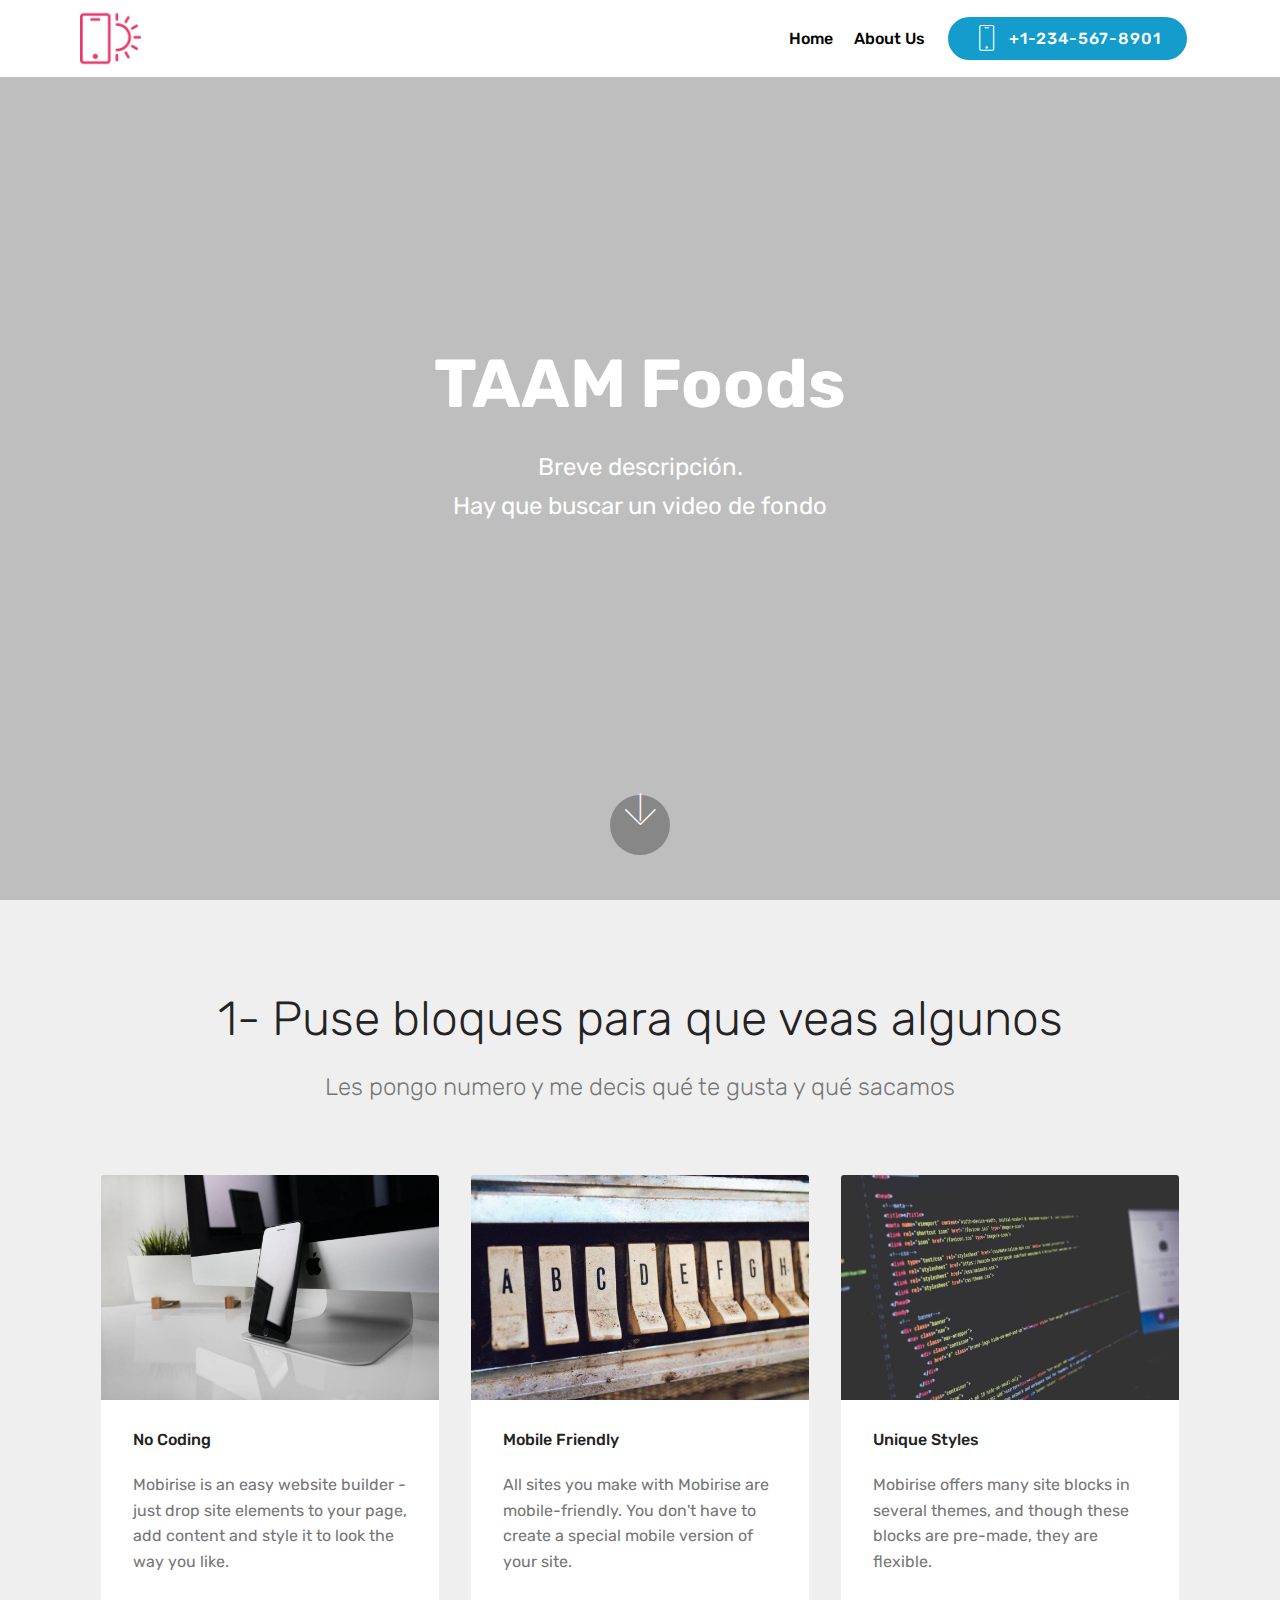
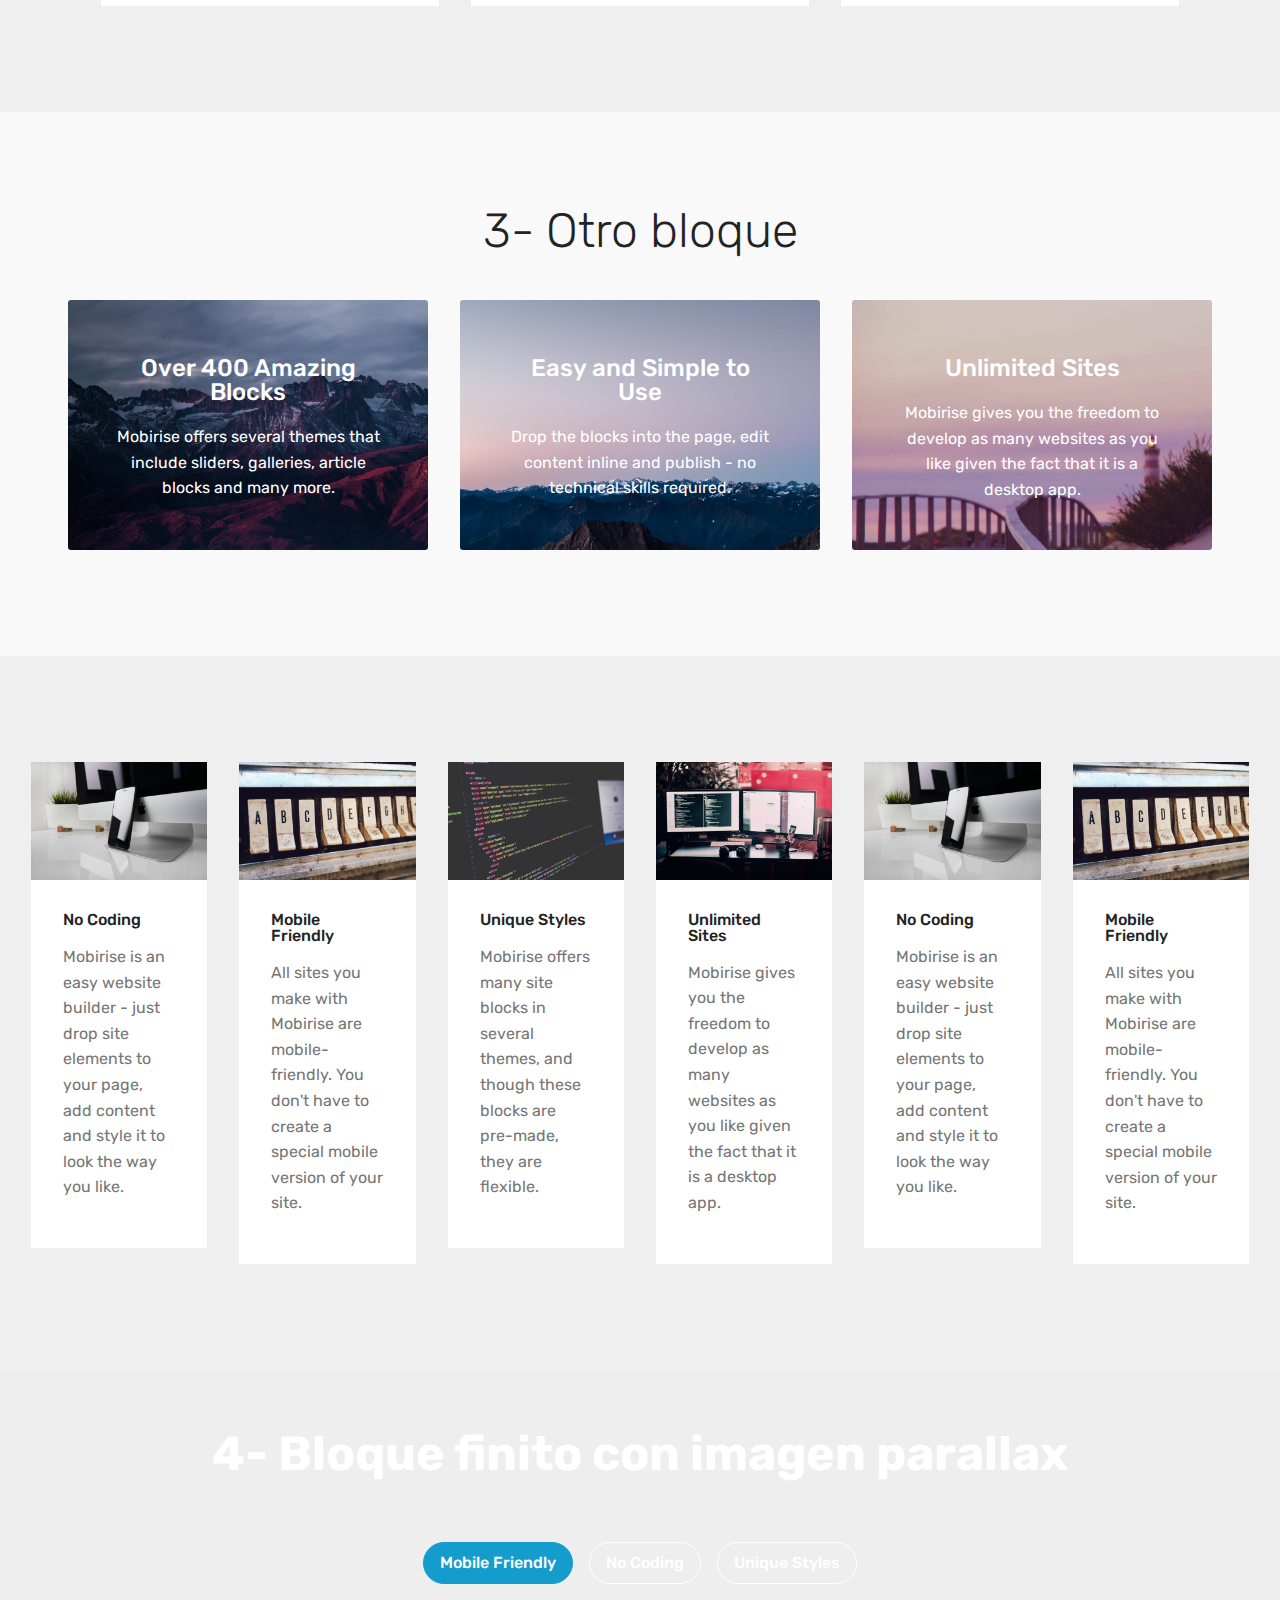
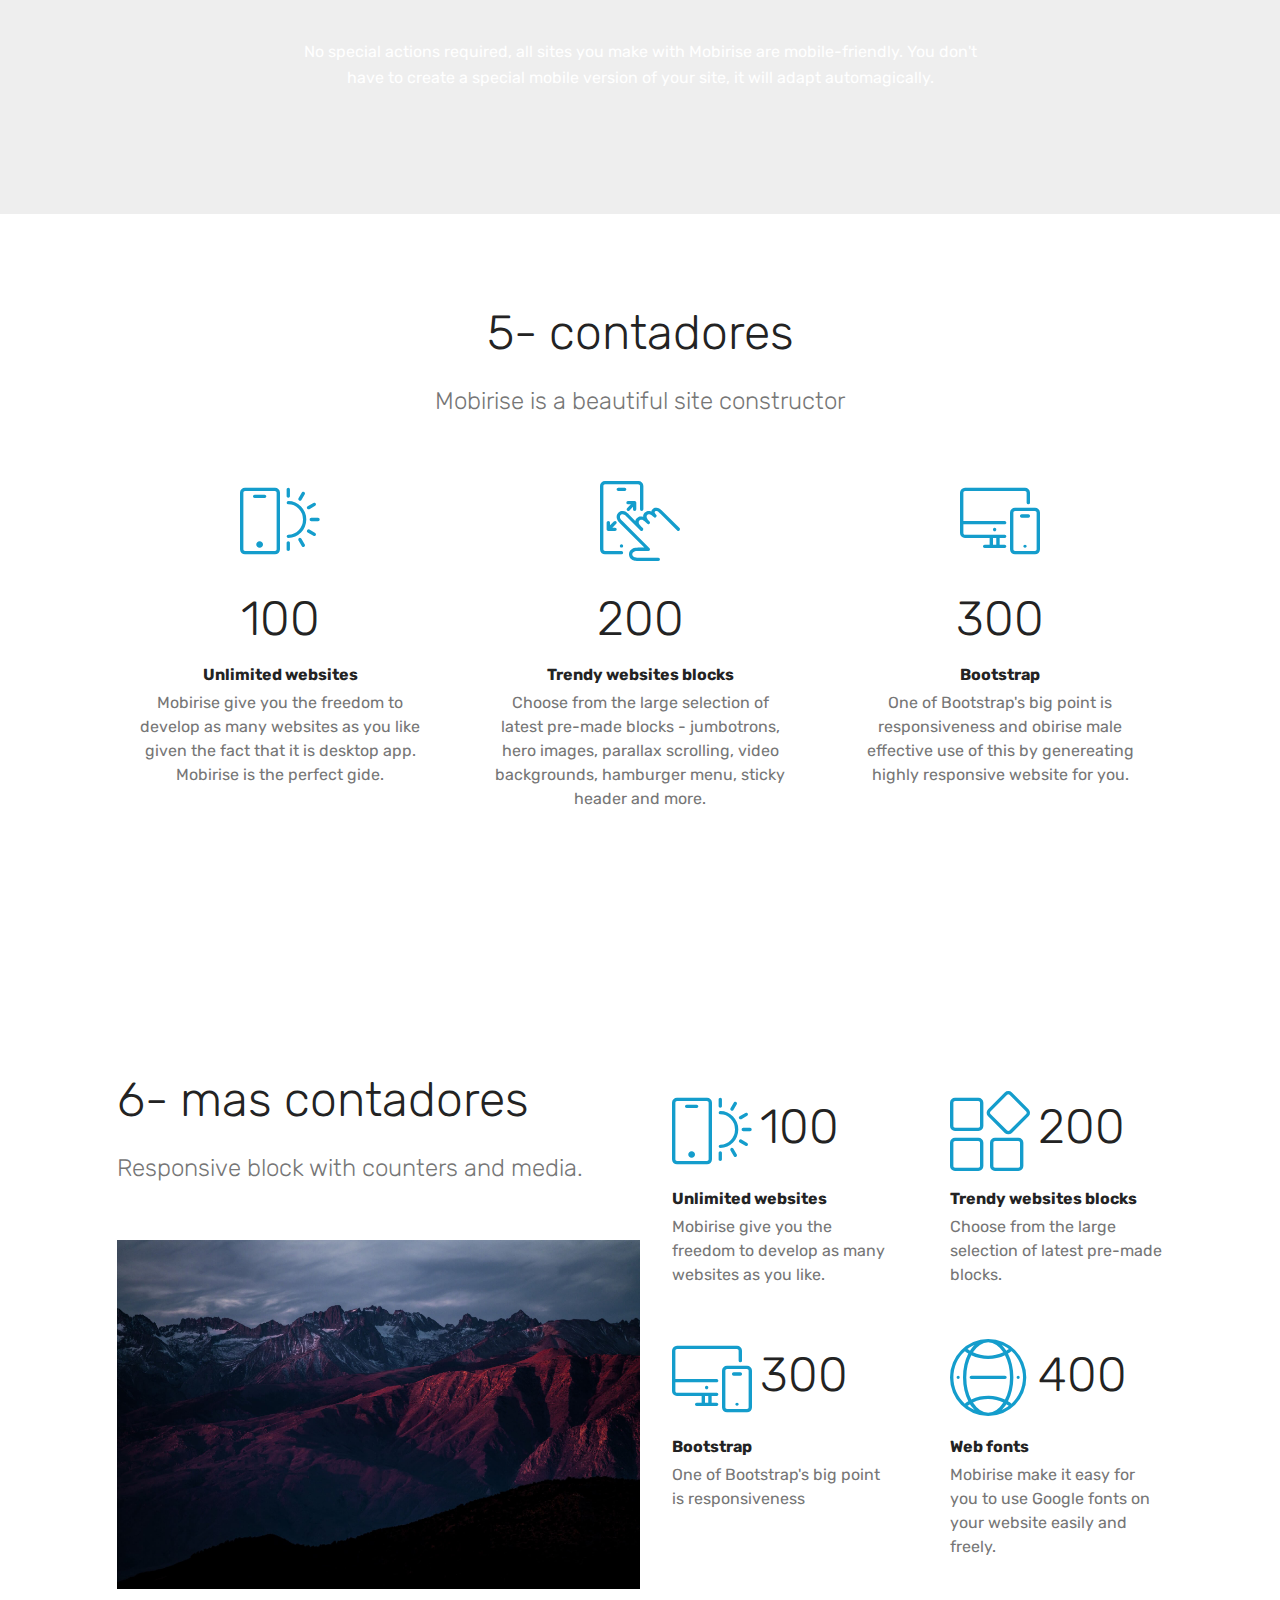
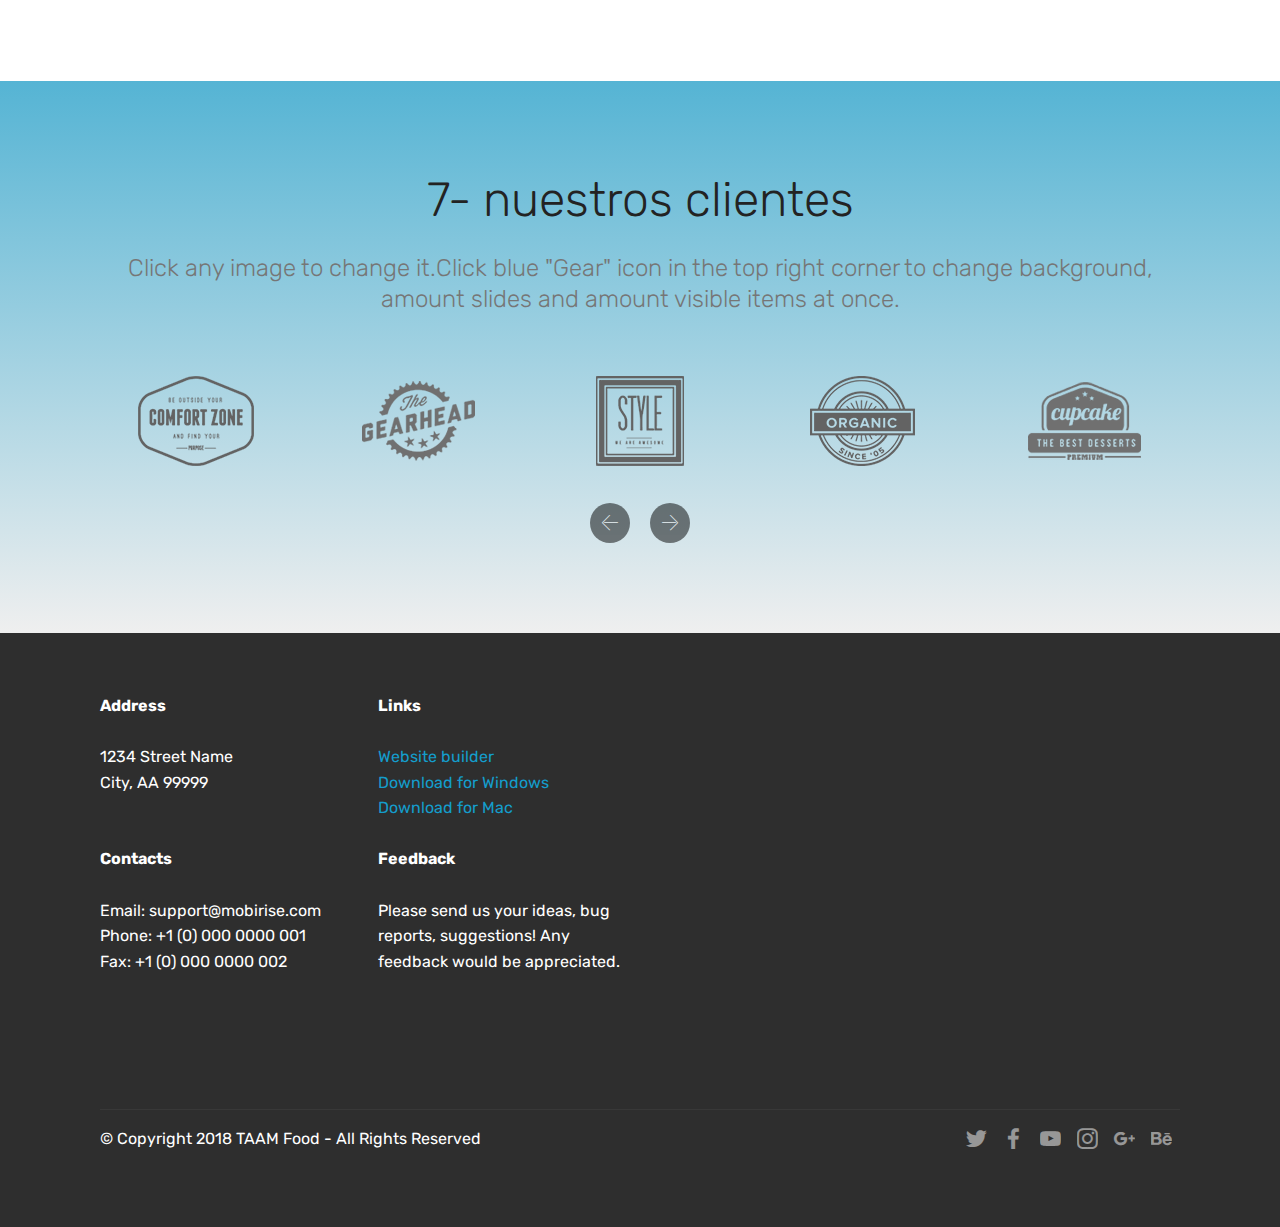
==== commit 711dac70: "create github pages" ====
--- a/index.html
+++ b/index.html
@@ -8,7 +8,7 @@
   <meta name="viewport" content="width=device-width, initial-scale=1, minimum-scale=1">
   <link rel="shortcut icon" href="assets/images/logo2.png" type="image/x-icon">
   <meta name="description" content="">
-  <title>TAAM Food</title>
+  <title>TAAM Foods</title>
   <link rel="stylesheet" href="assets/web/assets/mobirise-icons/mobirise-icons.css">
   <link rel="stylesheet" href="assets/tether/tether.min.css">
   <link rel="stylesheet" href="assets/bootstrap/css/bootstrap.min.css">
@@ -67,7 +67,7 @@
     </nav>
 </section>
 
-<section class="engine"><a href="https://mobirise.info/n">free simple web templates</a></section><section class="header6 cid-r62f3X4ybu mbr-fullscreen" data-bg-video="http://www.youtube.com/watch?v=uNCr7NdOJgw" id="header6-p">
+<section class="engine"><a href="https://mobirise.info/r">bootstrap templates</a></section><section class="header6 cid-r62f3X4ybu mbr-fullscreen" data-bg-video="http://www.youtube.com/watch?v=uNCr7NdOJgw" id="header6-p">
 
     
 
@@ -78,7 +78,7 @@
         <div class="row justify-content-md-center">
             <div class="mbr-white col-md-10">
                 <h1 class="mbr-section-title align-center mbr-bold pb-3 mbr-fonts-style display-1">
-                    TAAM Food</h1>
+                    TAAM Foods</h1>
                 <p class="mbr-text align-center pb-3 mbr-fonts-style display-5">
                     Breve descripción.<br>Hay que buscar un video de fondo</p>
                 
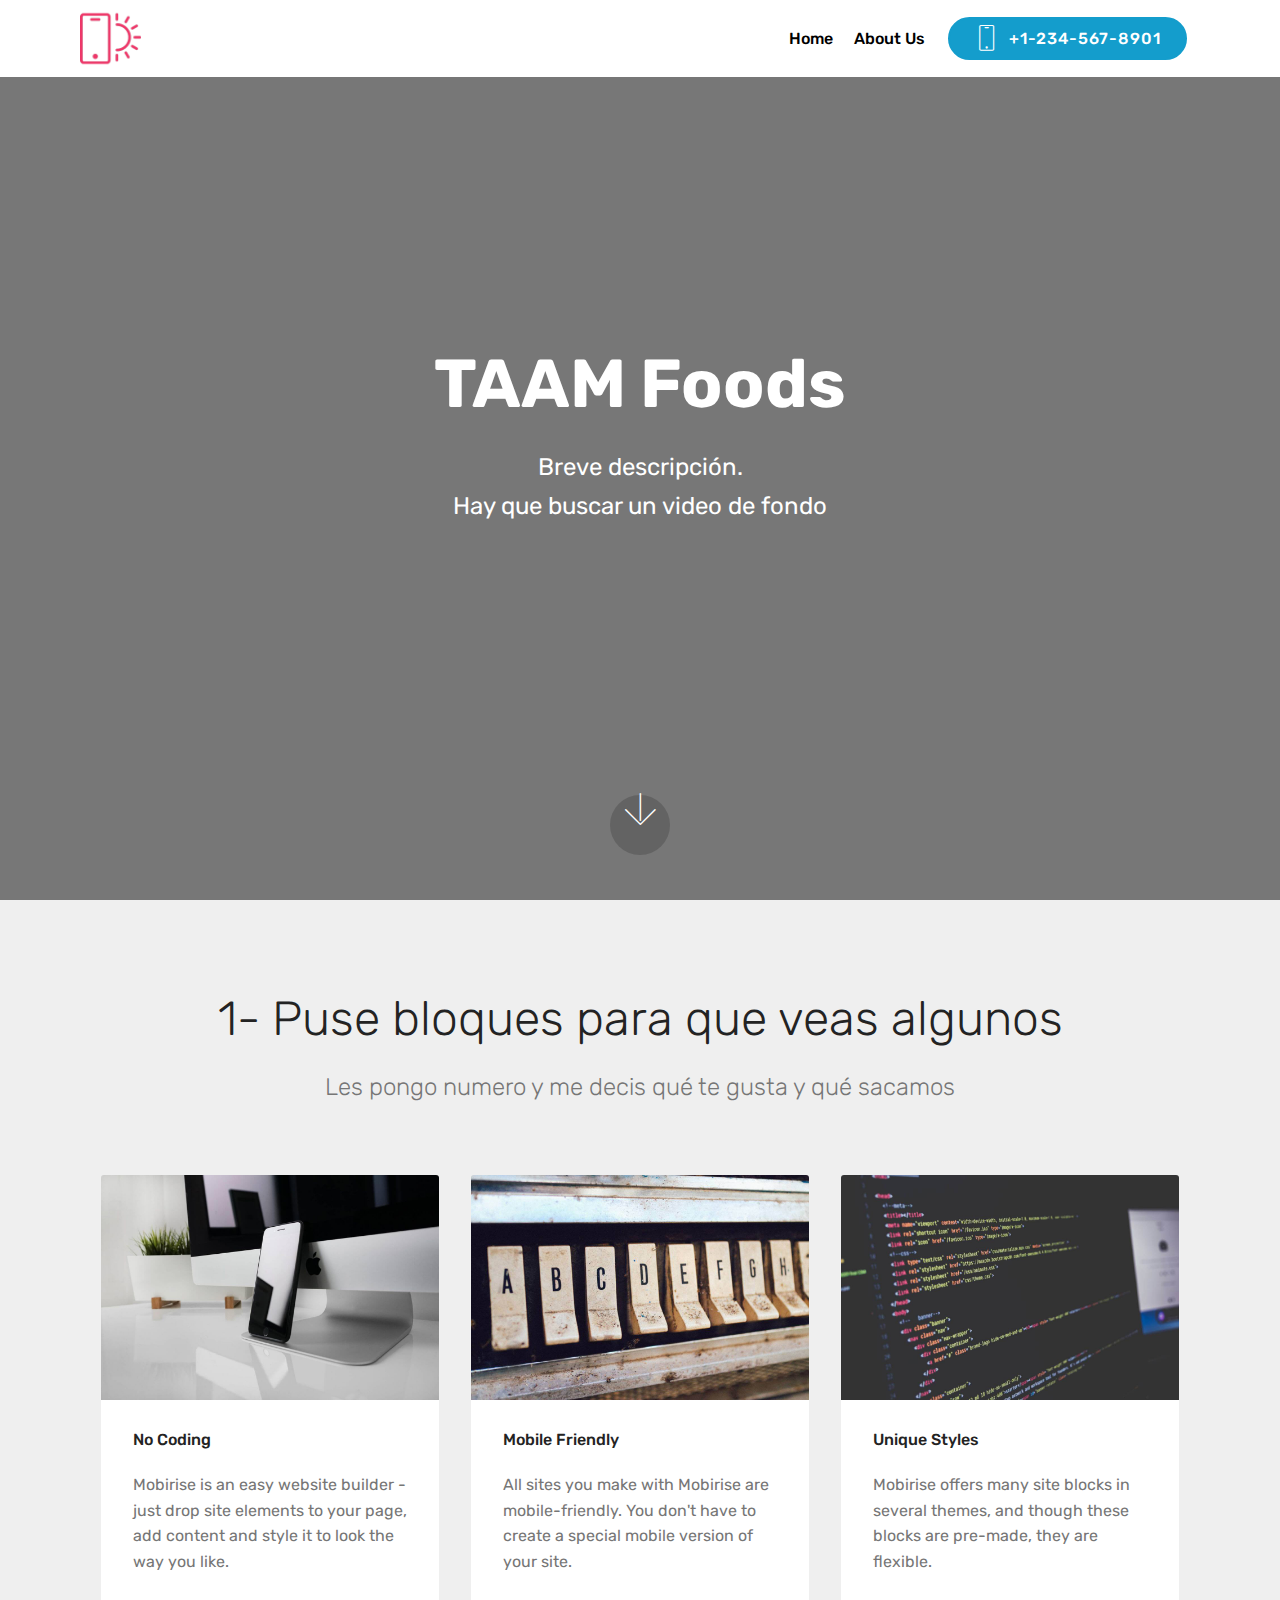
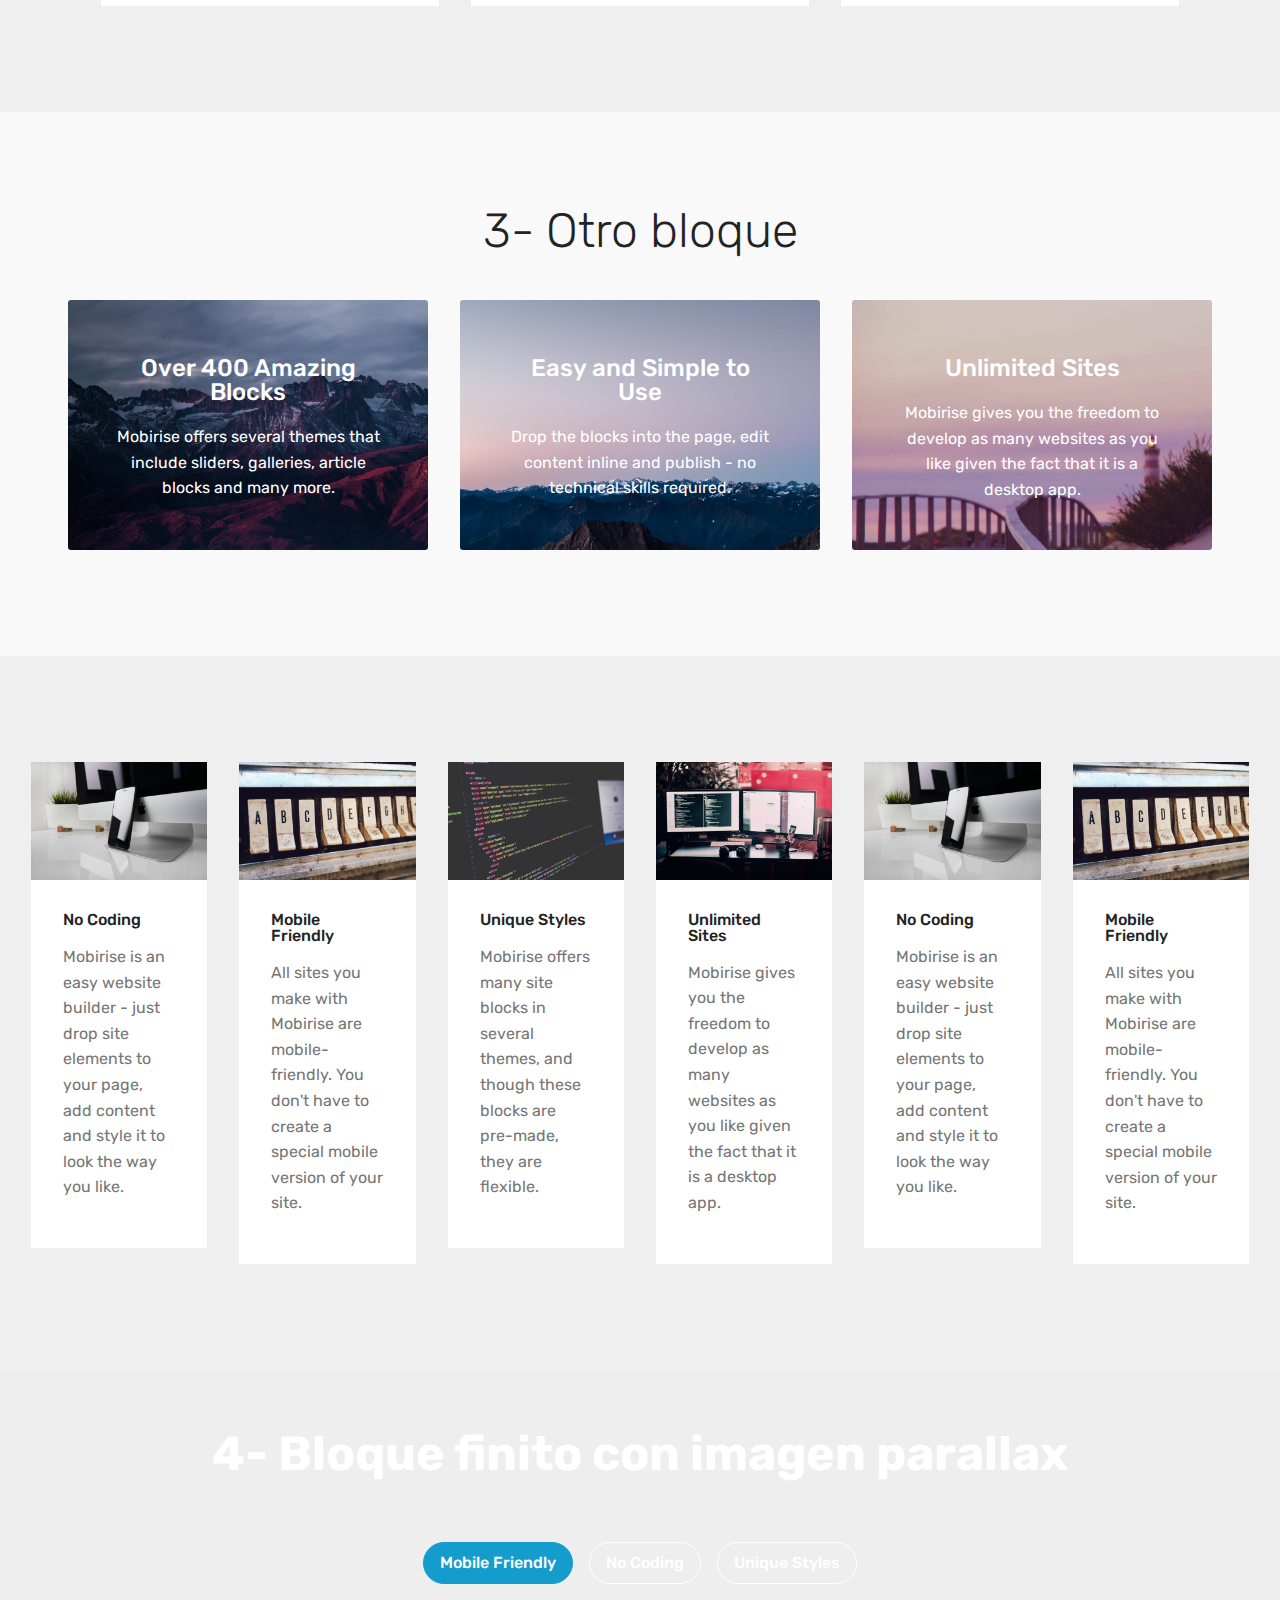
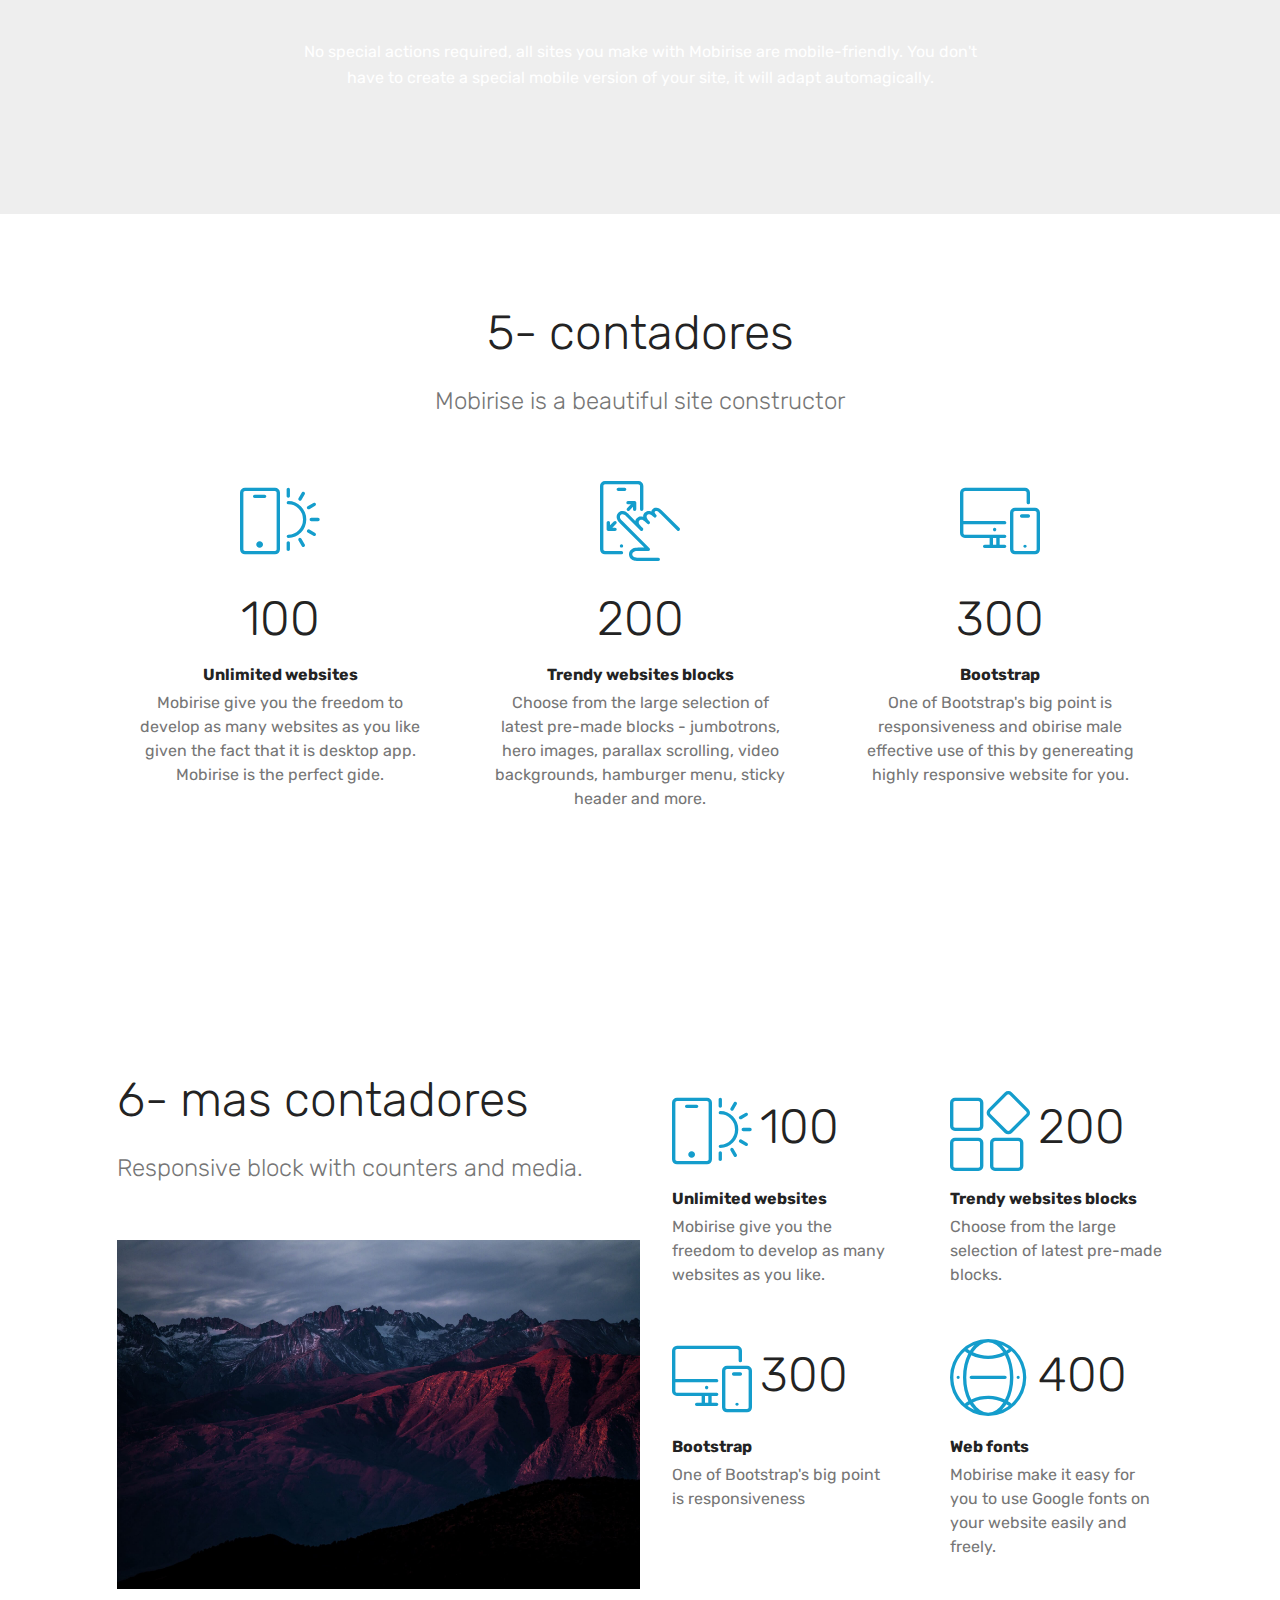
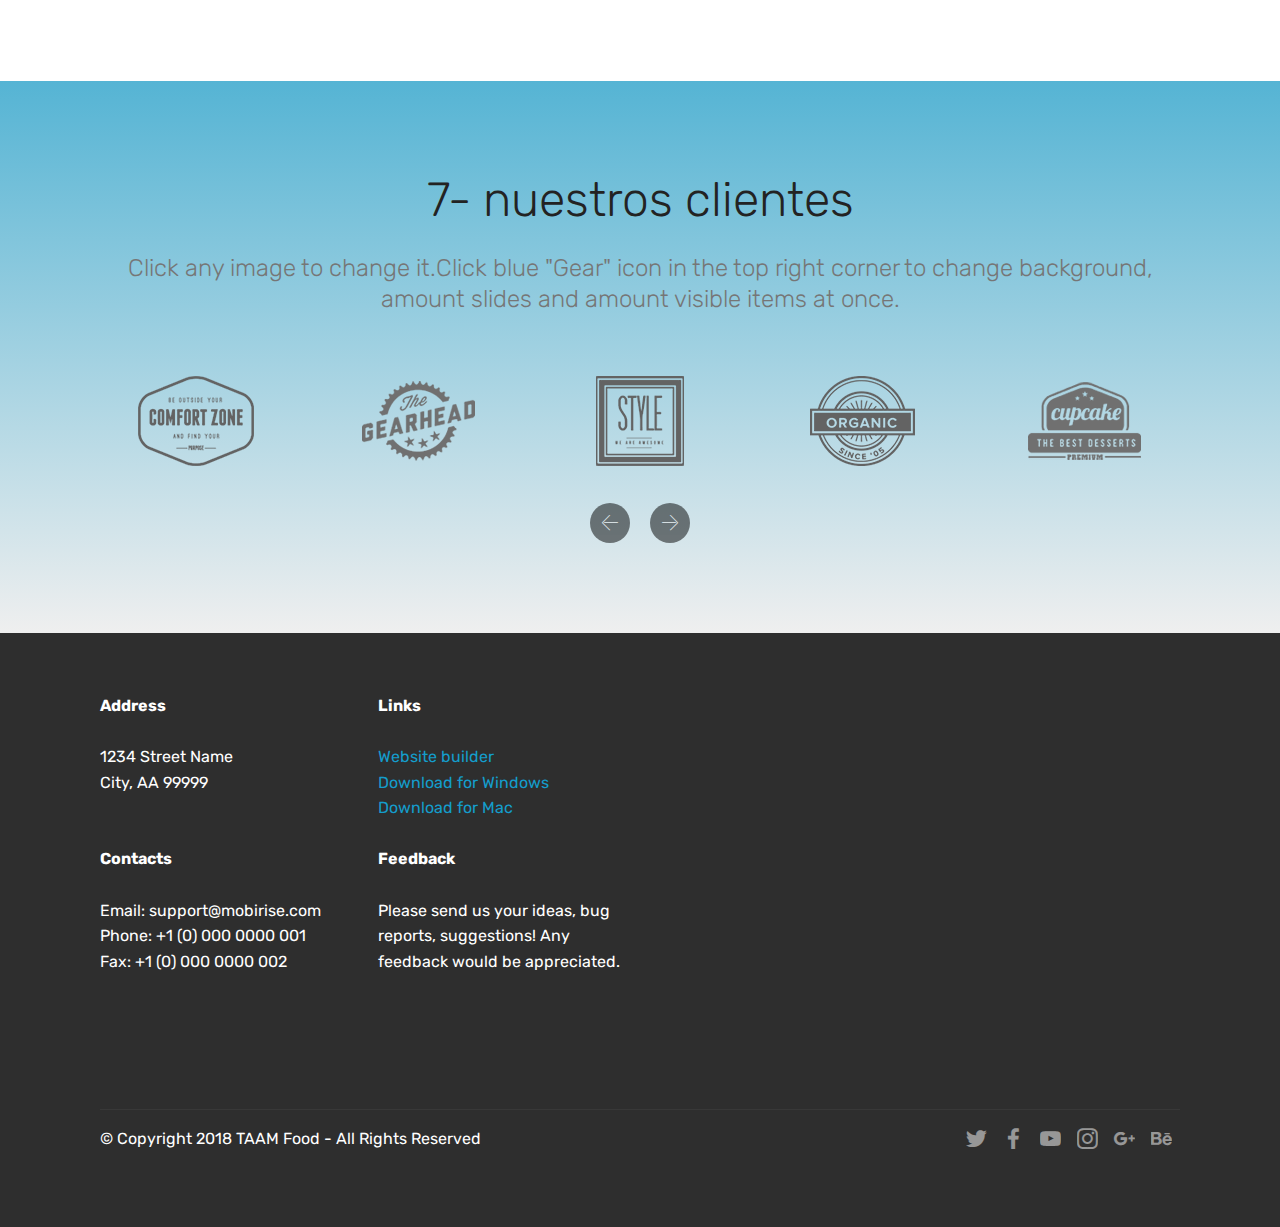
==== commit ebbd7f3c: "create github pages" ====
--- a/index.html
+++ b/index.html
@@ -67,11 +67,11 @@
     </nav>
 </section>
 
-<section class="engine"><a href="https://mobirise.info/r">bootstrap templates</a></section><section class="header6 cid-r62f3X4ybu mbr-fullscreen" data-bg-video="http://www.youtube.com/watch?v=uNCr7NdOJgw" id="header6-p">
-
-    
-
-    <div class="mbr-overlay" style="opacity: 0.2; background-color: rgb(0, 0, 0);">
+<section class="engine"><a href="https://mobirise.info/q">free responsive site templates</a></section><section class="header6 cid-r62f3X4ybu mbr-fullscreen" data-bg-video="https://www.youtube.com/watch?v=YQeeQ7WdChM" id="header6-p">
+
+    
+
+    <div class="mbr-overlay" style="opacity: 0.5; background-color: rgb(0, 0, 0);">
     </div>
 
     <div class="container">
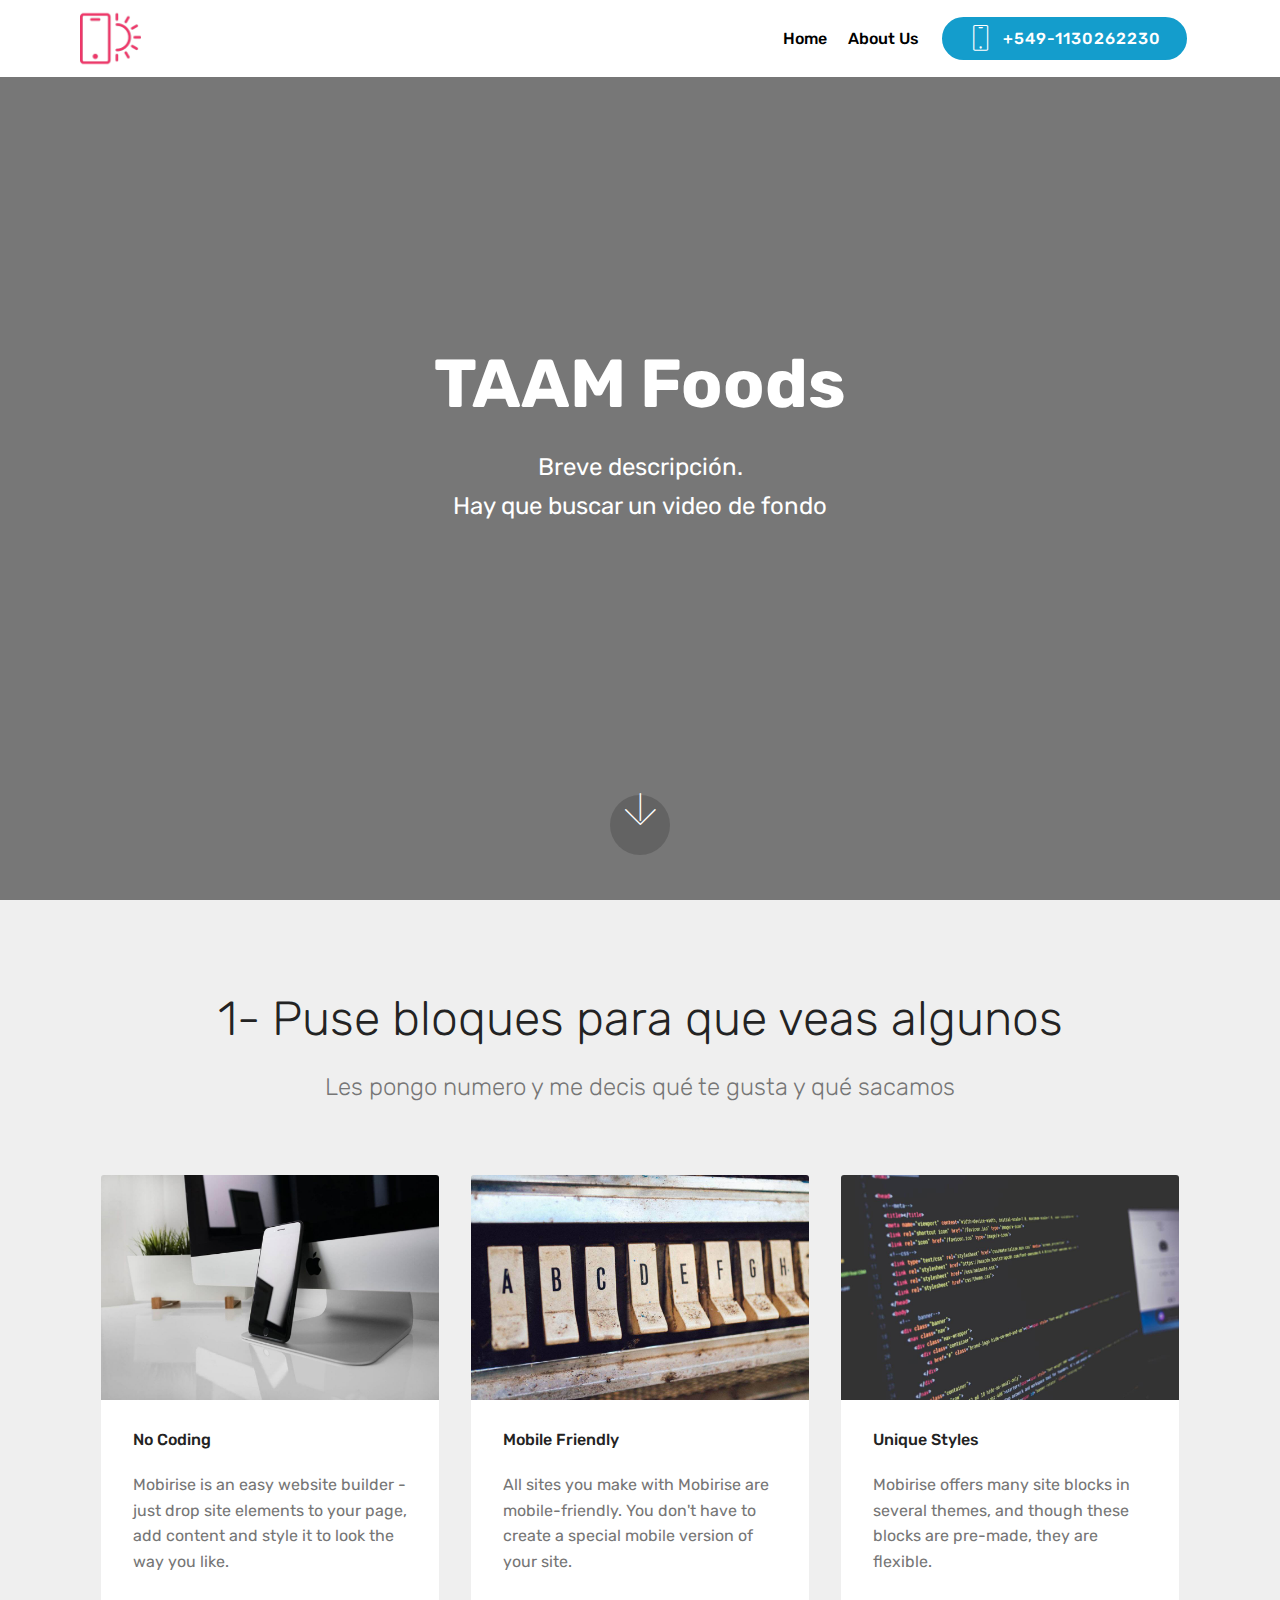
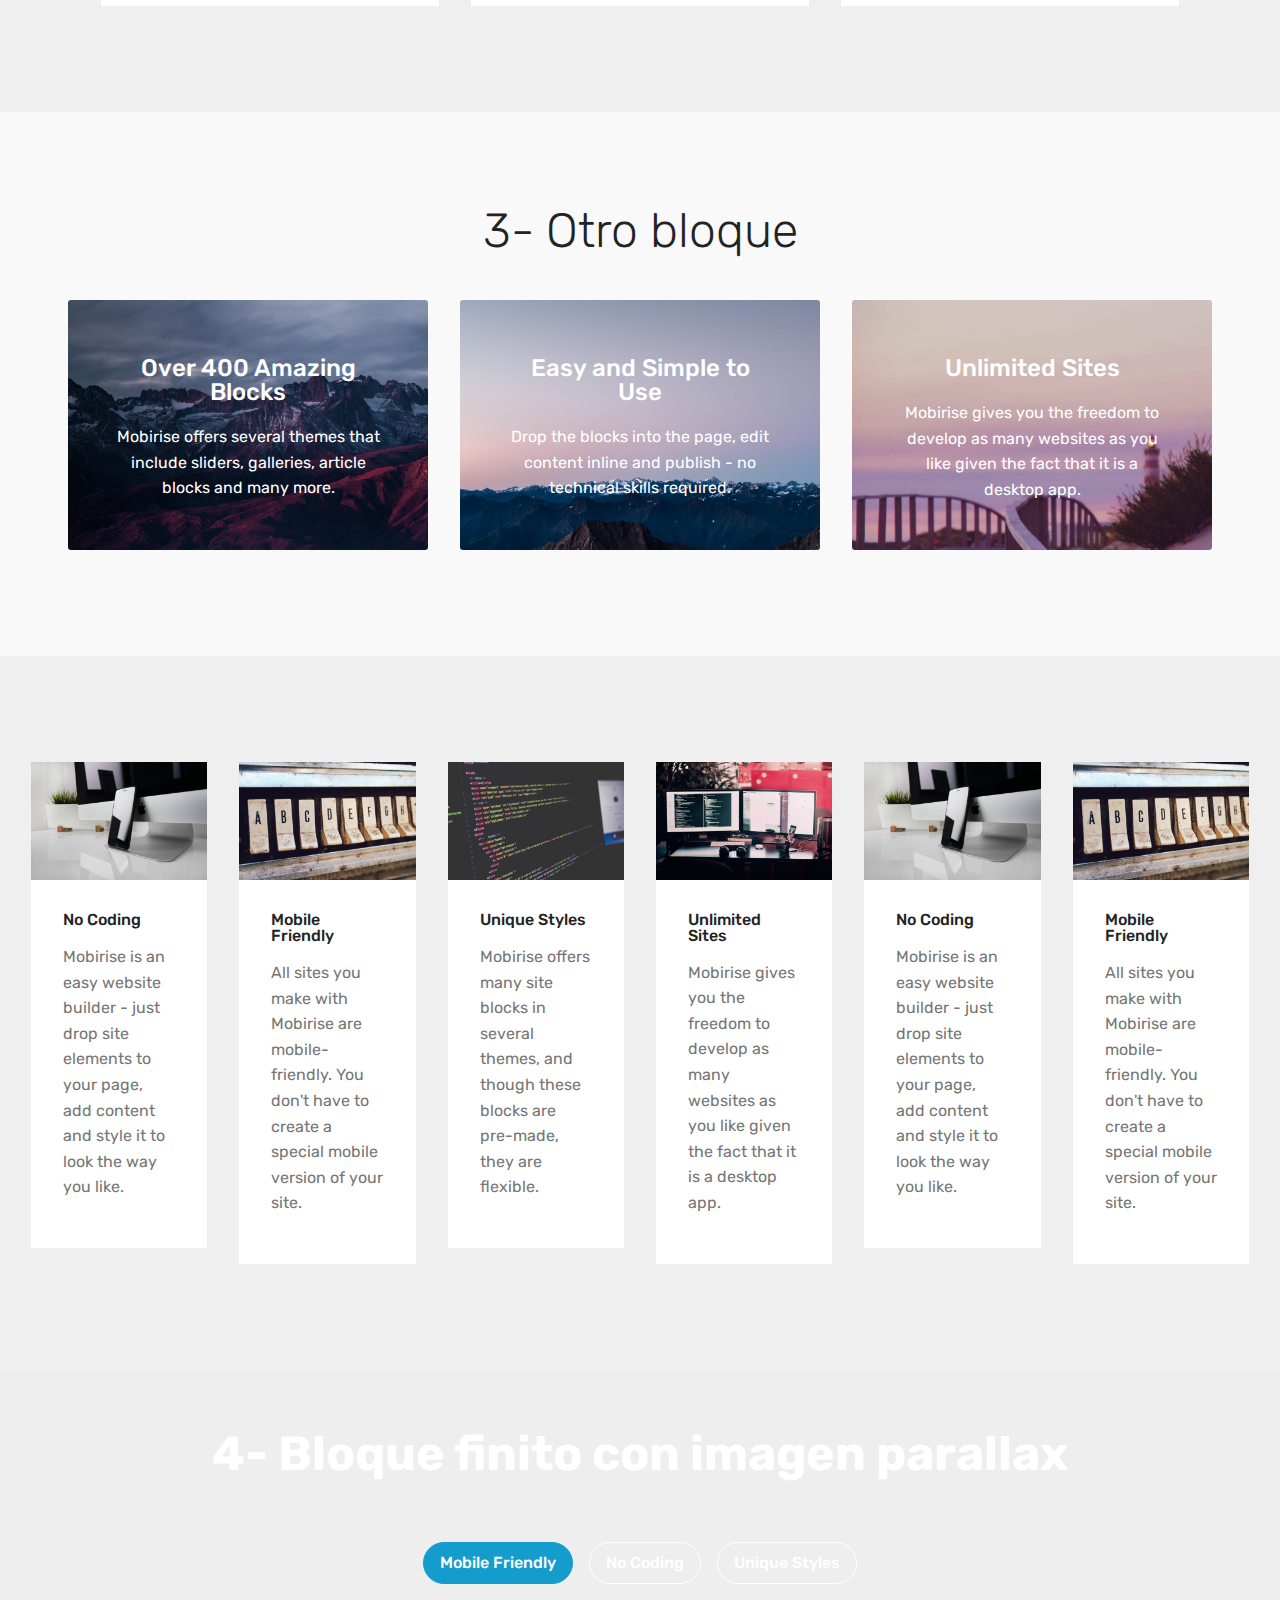
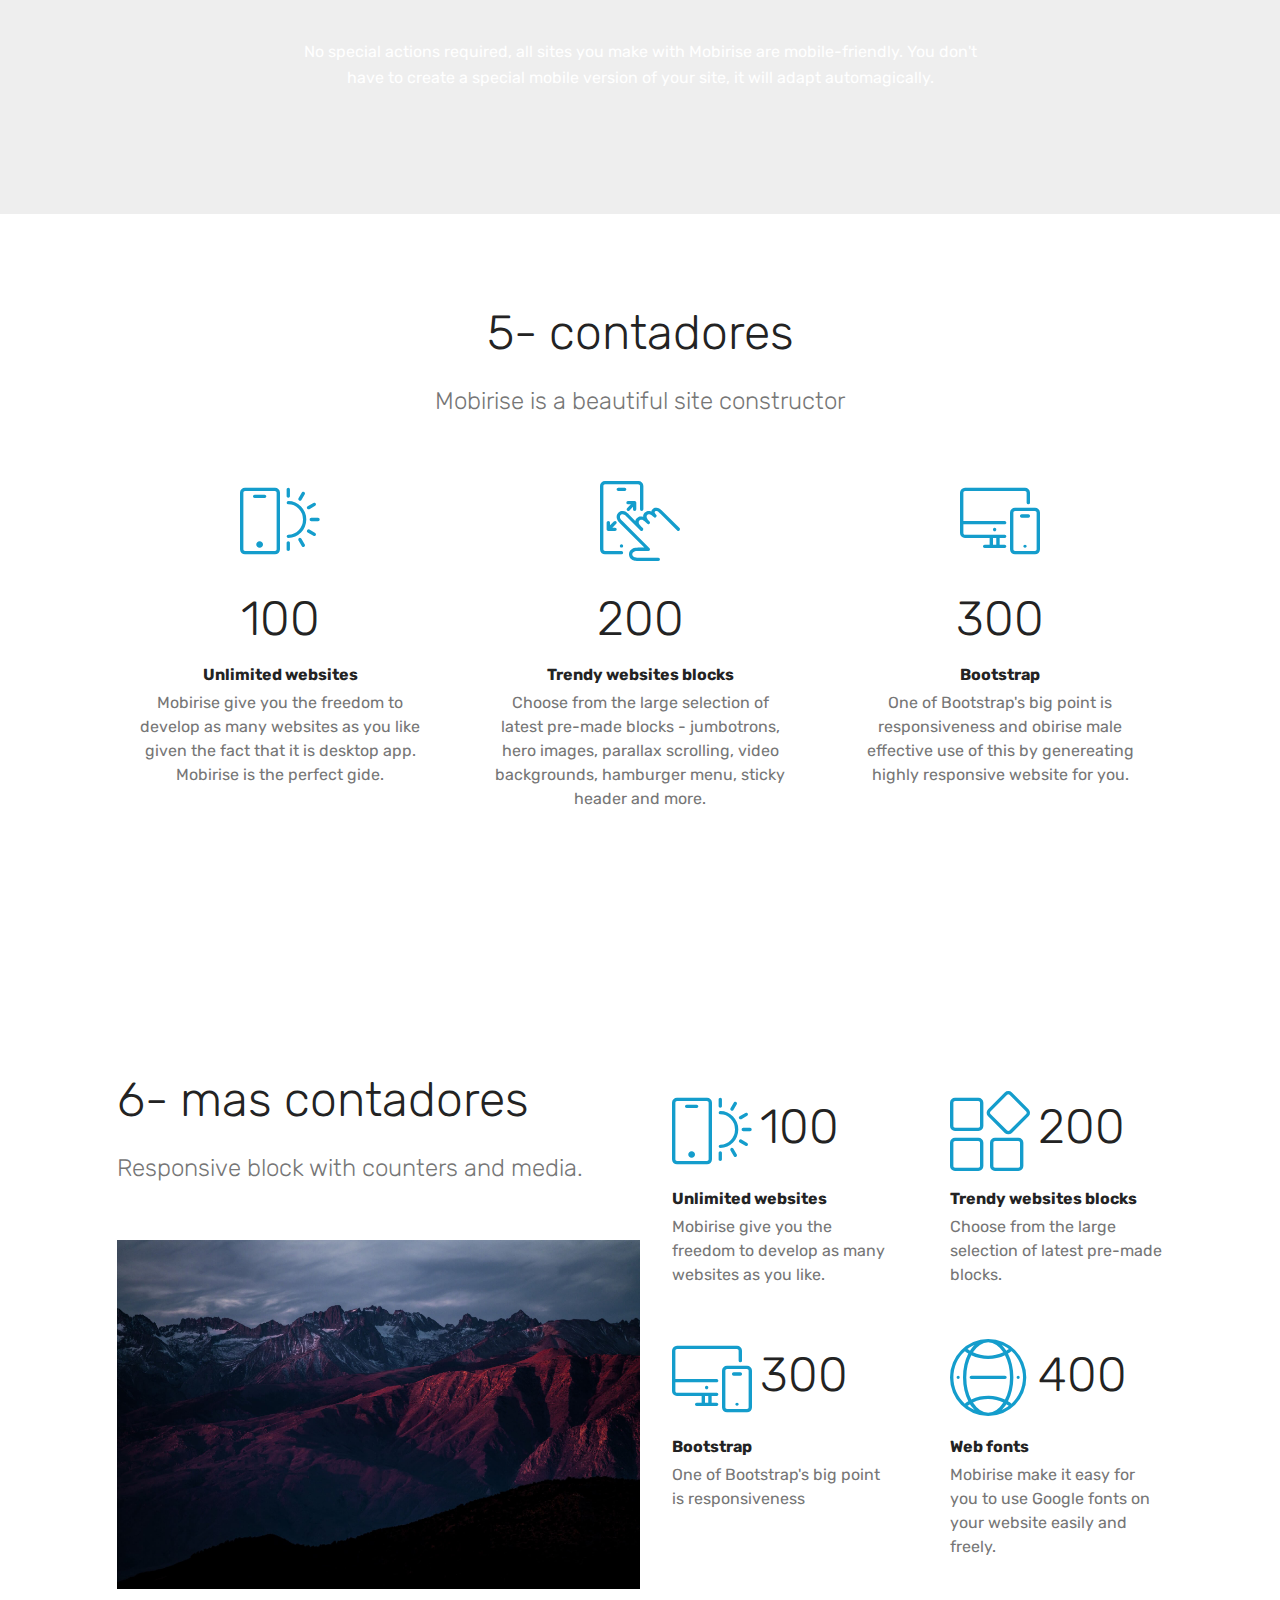
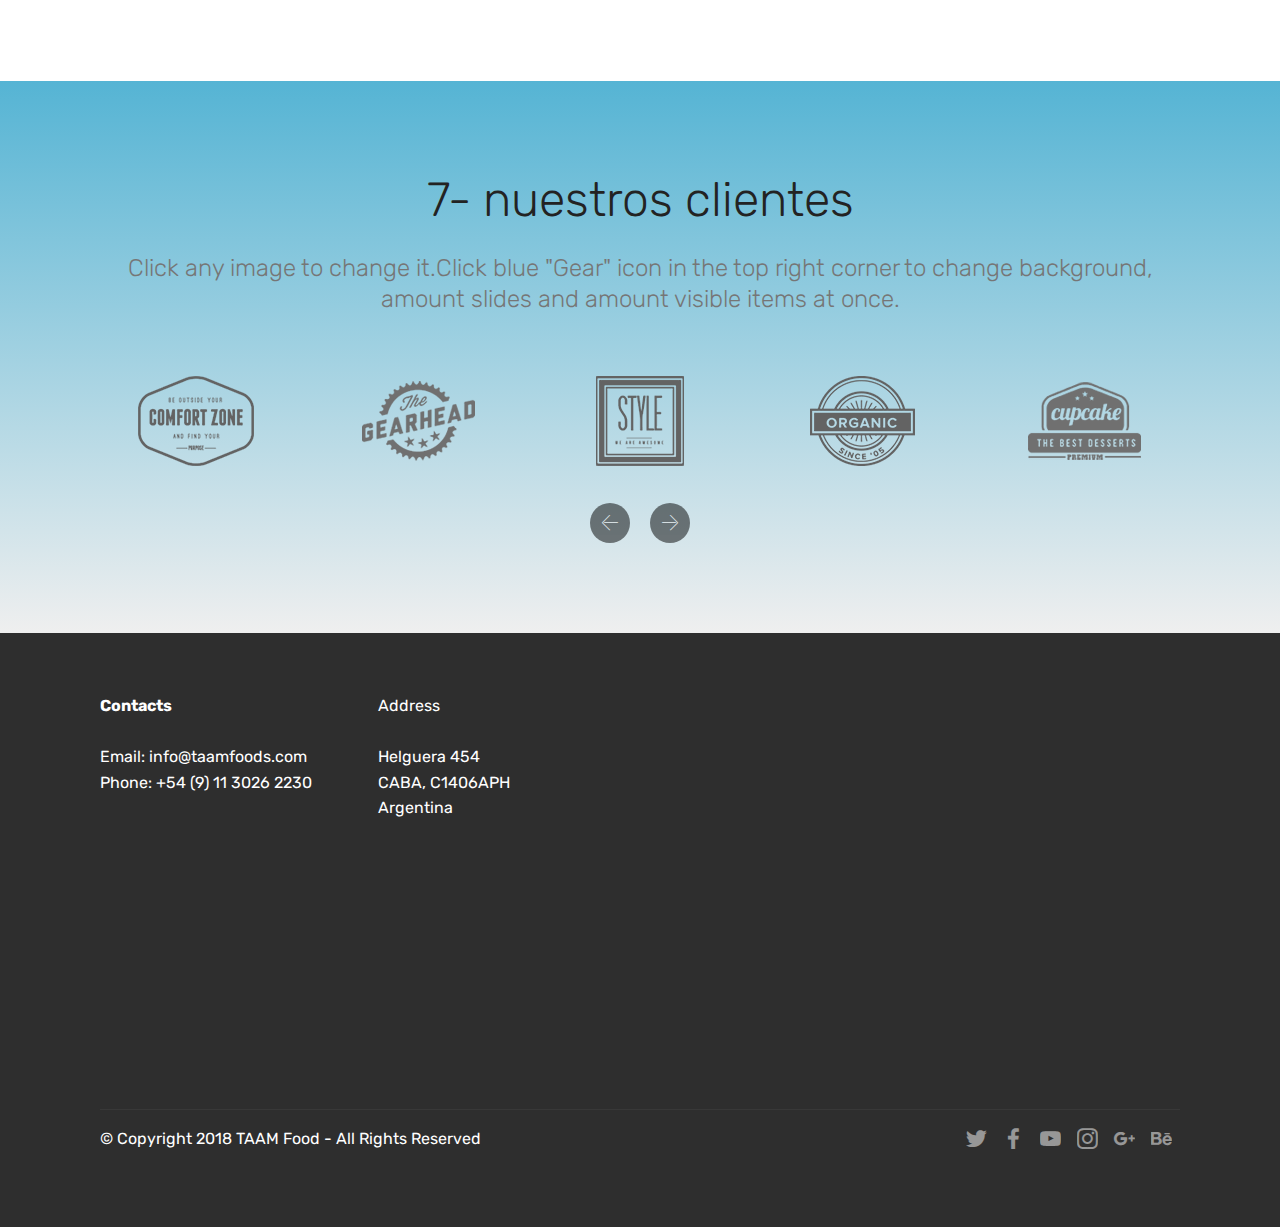
==== commit c3da17ae: "create github pages" ====
--- a/index.html
+++ b/index.html
@@ -56,18 +56,15 @@
                         About Us
                     </a>
                 </li></ul>
-            <div class="navbar-buttons mbr-section-btn">
-                <a class="btn btn-sm btn-primary display-4" href="tel:+1-234-567-8901">
+            <div class="navbar-buttons mbr-section-btn"><a class="btn btn-sm btn-primary display-4" href="tel:+1-234-567-8901">
                     <span class="btn-icon mbri-mobile mbr-iconfont mbr-iconfont-btn">
                     </span>
-                    +1-234-567-8901
-                </a>
-            </div>
+                    +549-1130262230</a></div>
         </div>
     </nav>
 </section>
 
-<section class="engine"><a href="https://mobirise.info/q">free responsive site templates</a></section><section class="header6 cid-r62f3X4ybu mbr-fullscreen" data-bg-video="https://www.youtube.com/watch?v=YQeeQ7WdChM" id="header6-p">
+<section class="engine"><a href="https://mobirise.info/a">online site builder</a></section><section class="header6 cid-r62f3X4ybu mbr-fullscreen" data-bg-video="https://www.youtube.com/watch?v=YQeeQ7WdChM" id="header6-p">
 
     
 
@@ -650,35 +647,18 @@
     <div class="container">
         <div class="media-container-row content mbr-white">
             <div class="col-12 col-md-3 mbr-fonts-style display-7">
-                <p class="mbr-text">
-                    <strong>Address</strong>
+                <p class="mbr-text"><strong>Contacts</strong>
                     <br>
-                    <br>1234 Street Name
-                    <br>City, AA 99999
-                    <br>
-                    <br>
-                    <br><strong>Contacts</strong>
-                    <br>
-                    <br>Email: support@mobirise.com
-                    <br>Phone: +1 (0) 000 0000 001
-                    <br>Fax: +1 (0) 000 0000 002
-                </p>
+                    <br>Email: info@taamfoods.com
+                    <br>Phone: +54 (9) 11 3026 2230 &nbsp; &nbsp; &nbsp; &nbsp; &nbsp; &nbsp; &nbsp; &nbsp; &nbsp; &nbsp;<br><br></p>
             </div>
             <div class="col-12 col-md-3 mbr-fonts-style display-7">
-                <p class="mbr-text">
-                    <strong>Links</strong>
-                    <br>
-                    <br><a class="text-primary" href="https://mobirise.co/">Website builder</a>
-                    <br><a class="text-primary" href="https://mobirise.co/">Download for Windows</a>
-                    <br><a class="text-primary" href="https://mobirise.co/">Download for Mac</a>
-                    <br>
-                    <br><strong>Feedback</strong>
-                    <br>
-                    <br>Please send us your ideas, bug reports, suggestions! Any feedback would be appreciated.
-                </p>
+                <p class="mbr-text">Address 
+<br>
+<br>Helguera 454<br>CABA, C1406APH<br>Argentina</p>
             </div>
             <div class="col-12 col-md-6">
-                <div class="google-map"><iframe frameborder="0" style="border:0" src="https://www.google.com/maps/embed/v1/place?key=AIzaSyA0Dx_boXQiwvdz8sJHoYeZNVTdoWONYkU&amp;q=place_id:ChIJn6wOs6lZwokRLKy1iqRcoKw" allowfullscreen=""></iframe></div>
+                <div class="google-map"><iframe frameborder="0" style="border:0" src="https://www.google.com/maps/embed/v1/place?key=AIzaSyA0Dx_boXQiwvdz8sJHoYeZNVTdoWONYkU&amp;q=place_id:ChIJZYM0gZLJvJURynXzAUsqvUU" allowfullscreen=""></iframe></div>
             </div>
         </div>
         <div class="footer-lower">
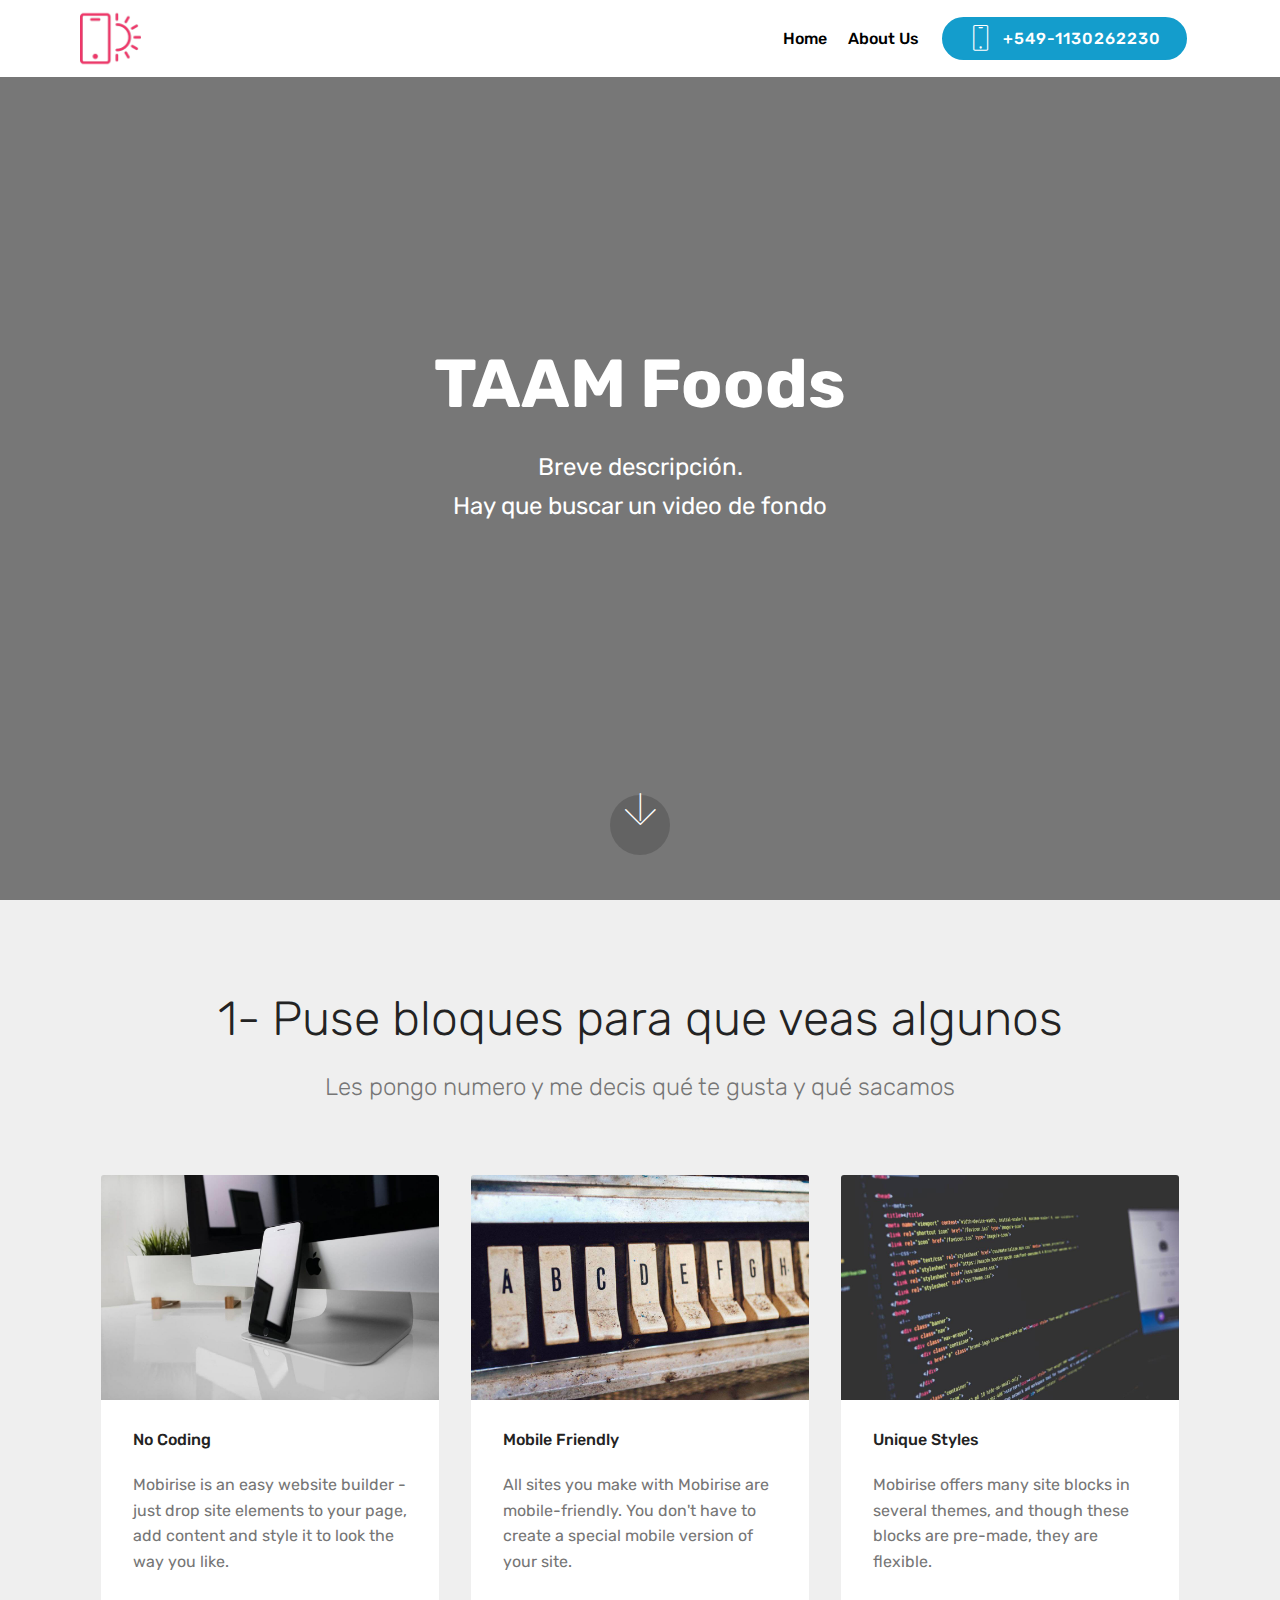
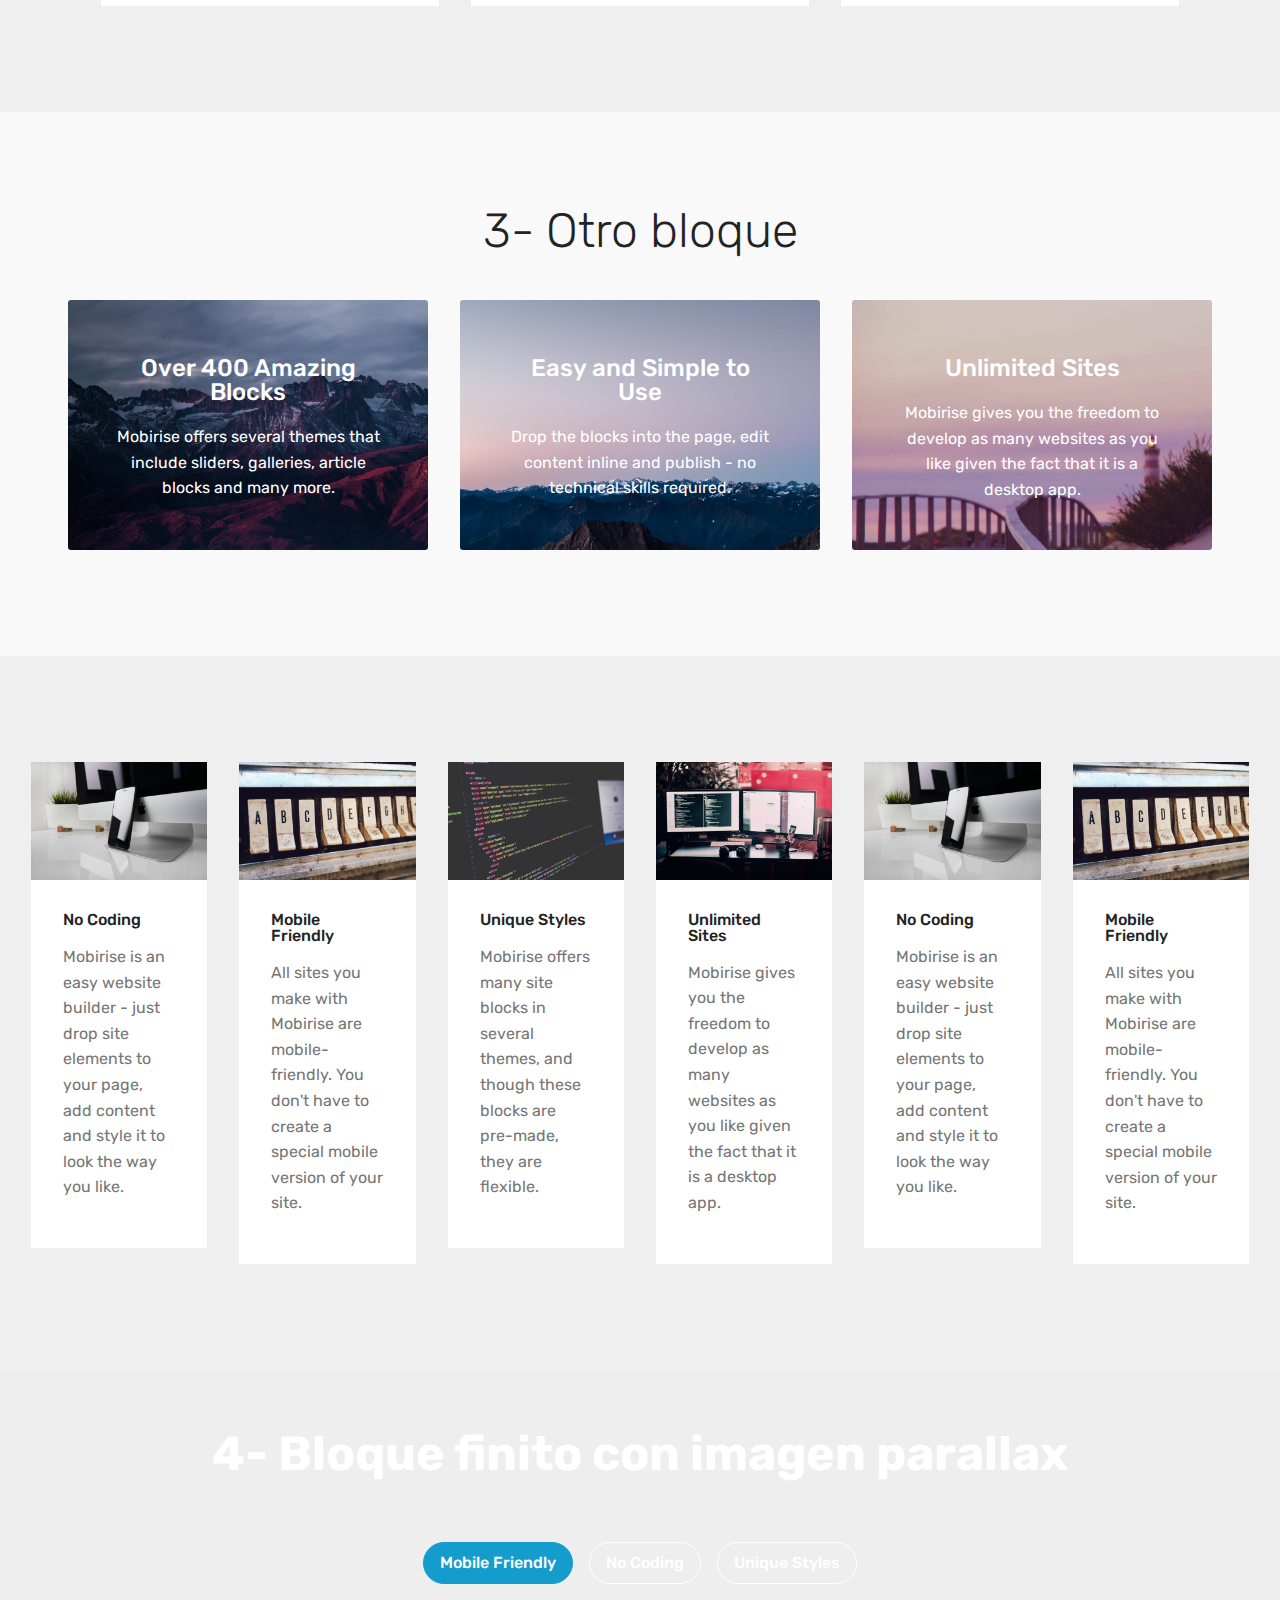
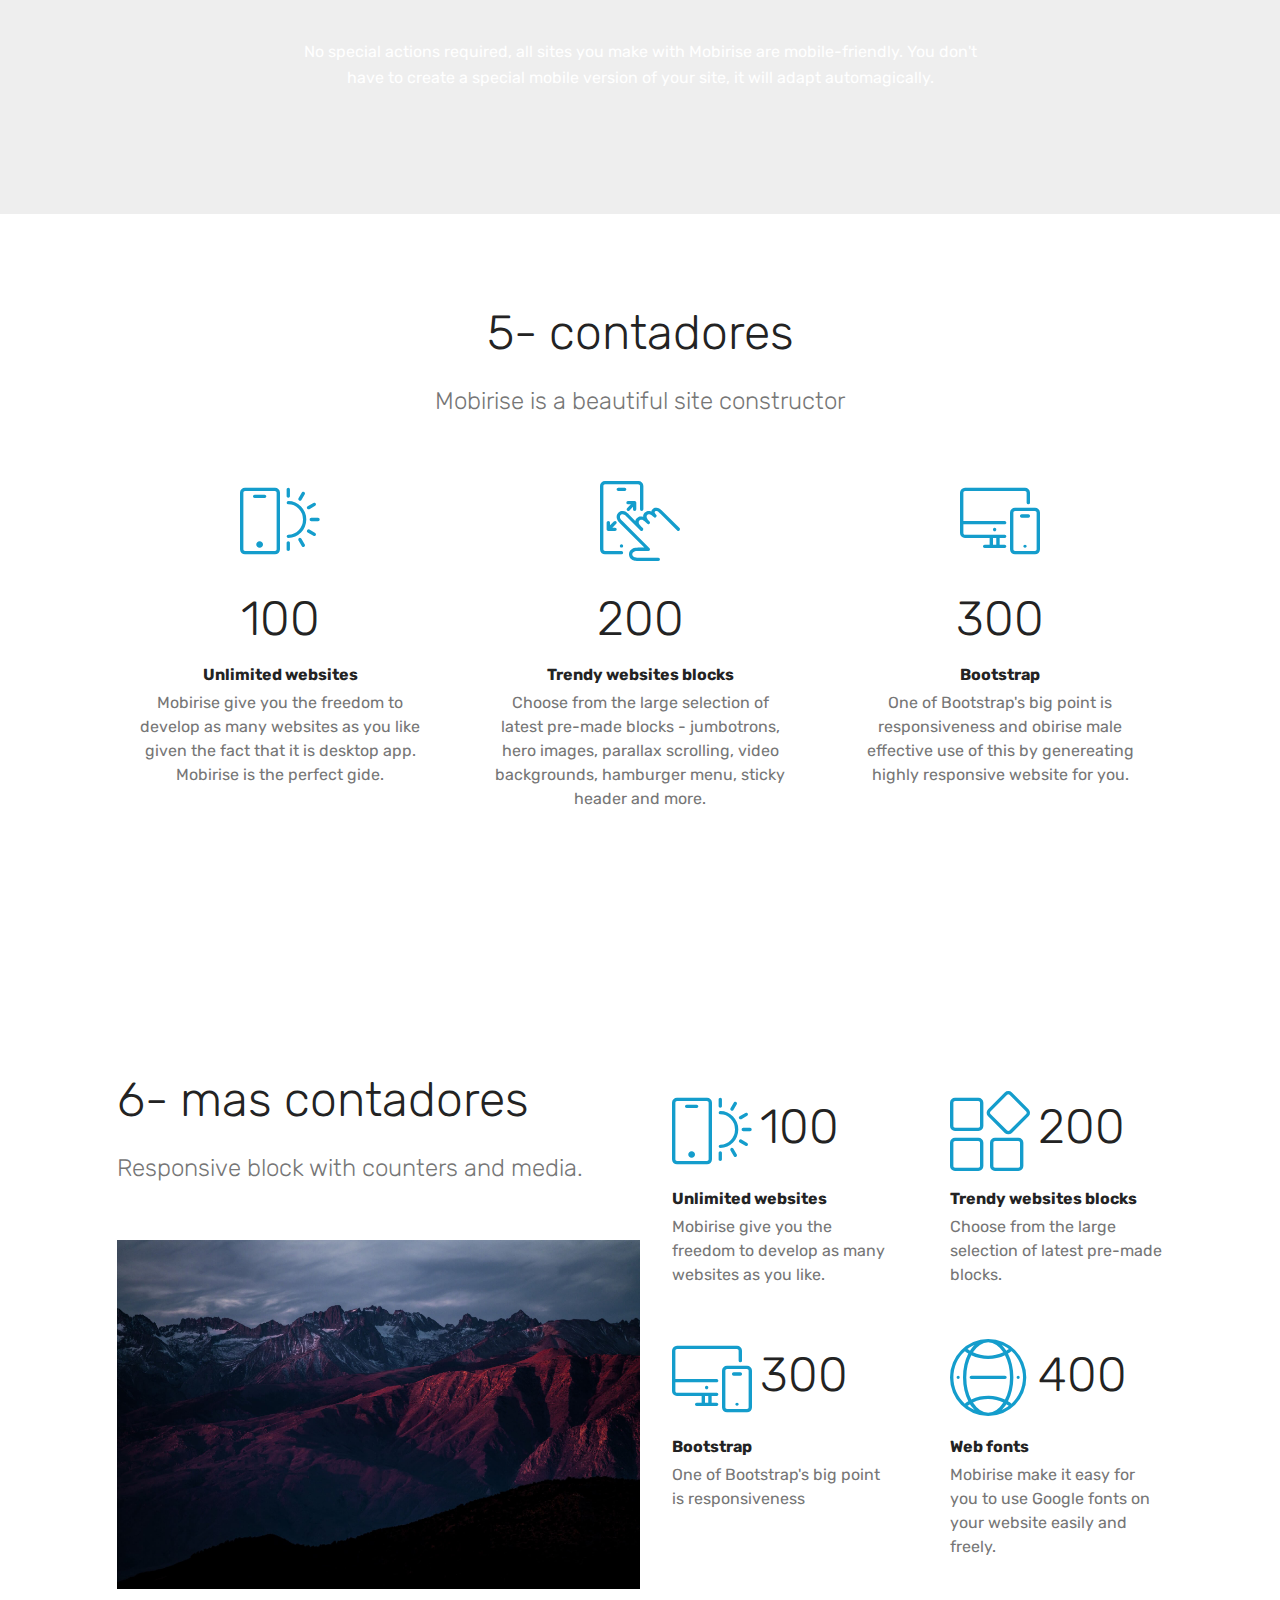
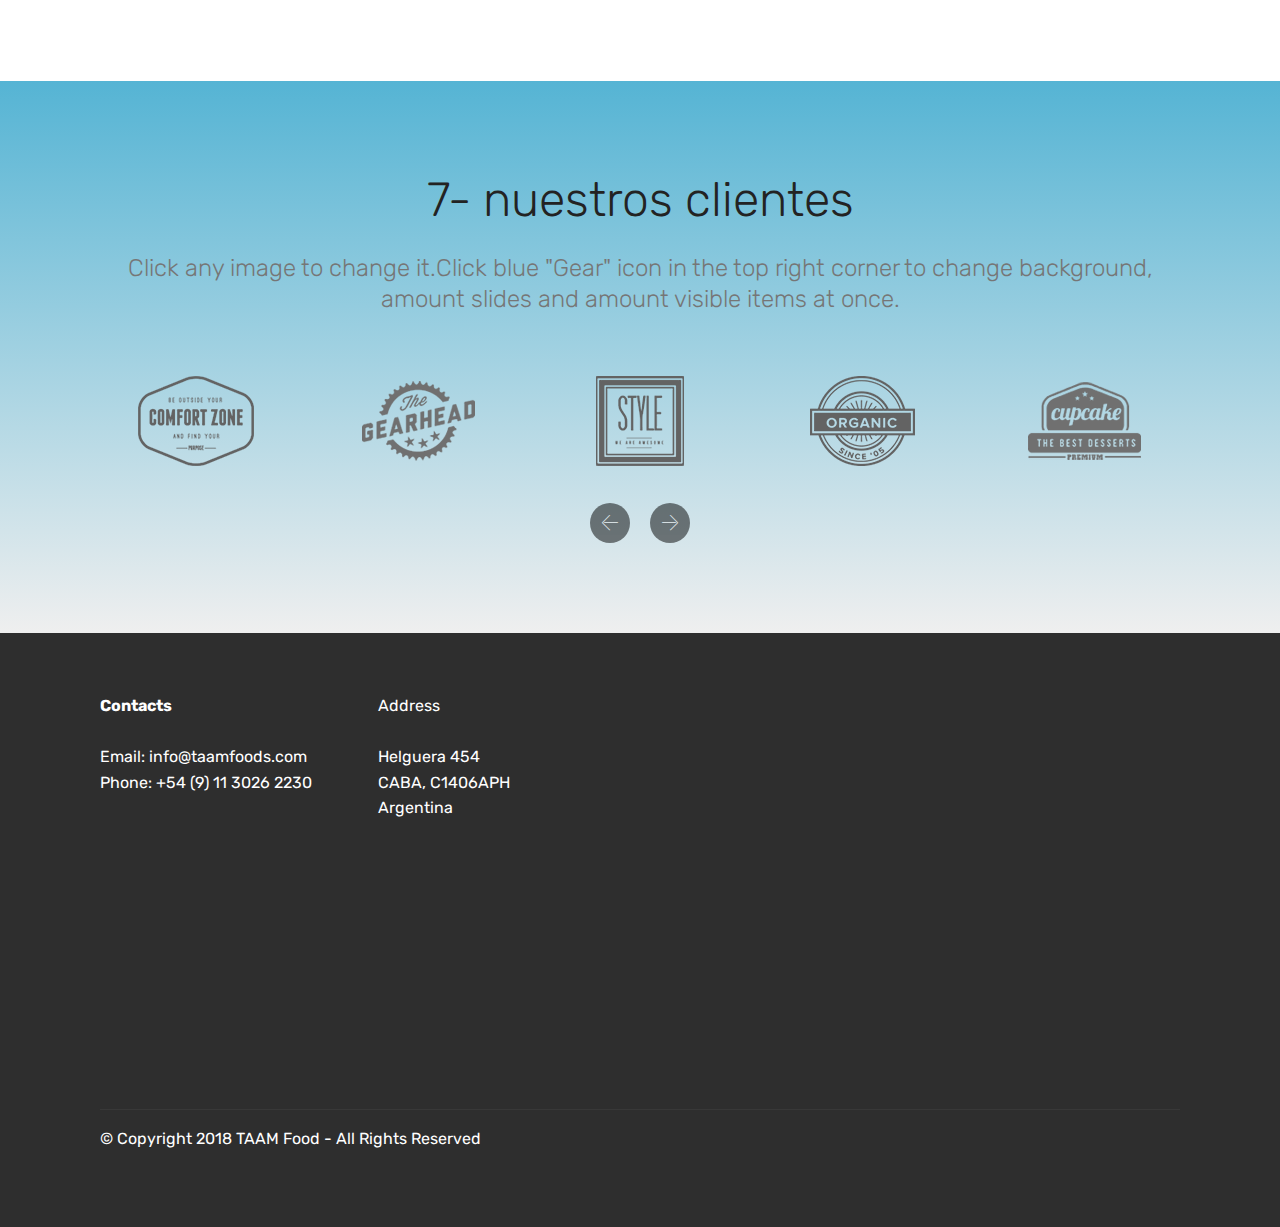
==== commit 5a7fdbde: "create github pages" ====
--- a/index.html
+++ b/index.html
@@ -64,7 +64,7 @@
     </nav>
 </section>
 
-<section class="engine"><a href="https://mobirise.info/a">online site builder</a></section><section class="header6 cid-r62f3X4ybu mbr-fullscreen" data-bg-video="https://www.youtube.com/watch?v=YQeeQ7WdChM" id="header6-p">
+<section class="engine"><a href="https://mobirise.info/h">how to create a web page for free</a></section><section class="header6 cid-r62f3X4ybu mbr-fullscreen" data-bg-video="https://www.youtube.com/watch?v=YQeeQ7WdChM" id="header6-p">
 
     
 
@@ -674,38 +674,7 @@
                     </p>
                 </div>
                 <div class="col-md-6">
-                    <div class="social-list align-right">
-                        <div class="soc-item">
-                            <a href="https://twitter.com/mobirise" target="_blank">
-                                <span class="socicon-twitter socicon mbr-iconfont mbr-iconfont-social"></span>
-                            </a>
-                        </div>
-                        <div class="soc-item">
-                            <a href="https://www.facebook.com/pages/Mobirise/1616226671953247" target="_blank">
-                                <span class="socicon-facebook socicon mbr-iconfont mbr-iconfont-social"></span>
-                            </a>
-                        </div>
-                        <div class="soc-item">
-                            <a href="https://www.youtube.com/c/mobirise" target="_blank">
-                                <span class="socicon-youtube socicon mbr-iconfont mbr-iconfont-social"></span>
-                            </a>
-                        </div>
-                        <div class="soc-item">
-                            <a href="https://instagram.com/mobirise" target="_blank">
-                                <span class="socicon-instagram socicon mbr-iconfont mbr-iconfont-social"></span>
-                            </a>
-                        </div>
-                        <div class="soc-item">
-                            <a href="https://plus.google.com/u/0/+Mobirise" target="_blank">
-                                <span class="socicon-googleplus socicon mbr-iconfont mbr-iconfont-social"></span>
-                            </a>
-                        </div>
-                        <div class="soc-item">
-                            <a href="https://www.behance.net/Mobirise" target="_blank">
-                                <span class="socicon-behance socicon mbr-iconfont mbr-iconfont-social"></span>
-                            </a>
-                        </div>
-                    </div>
+                    
                 </div>
             </div>
         </div>
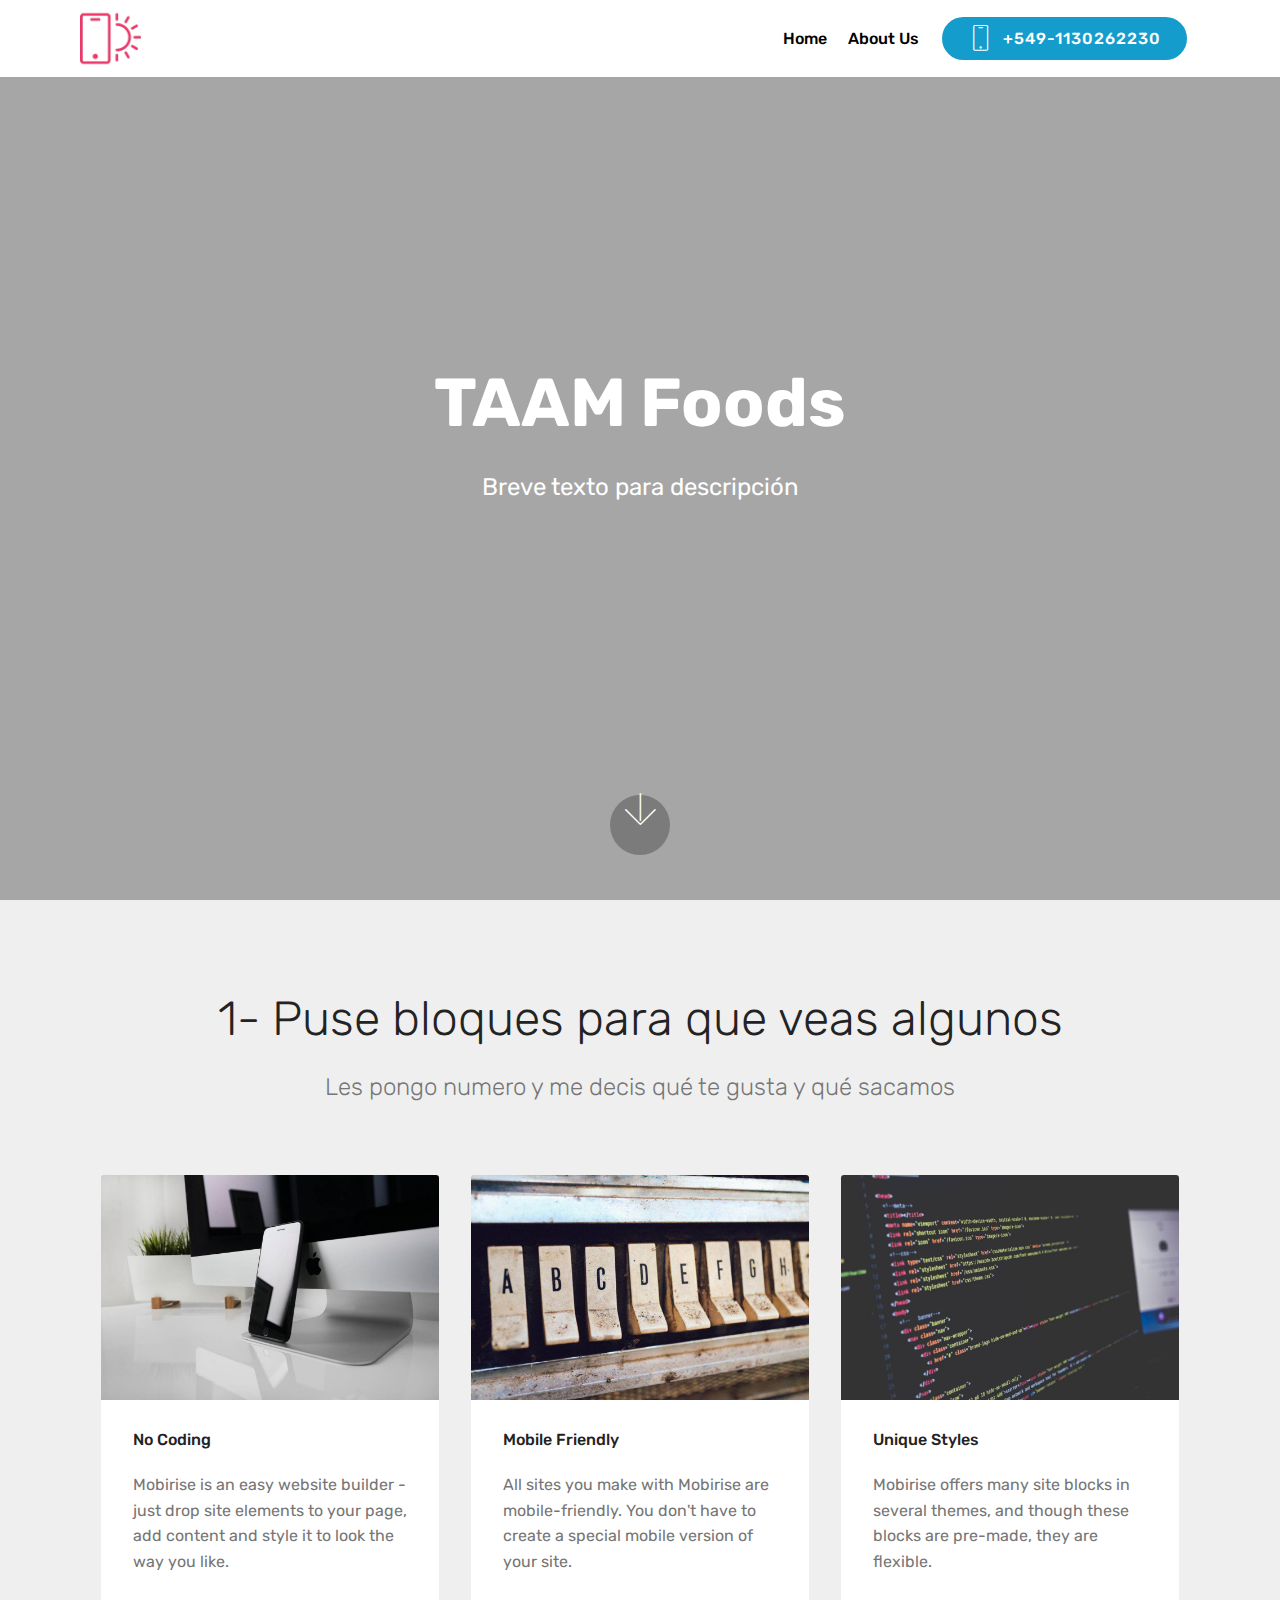
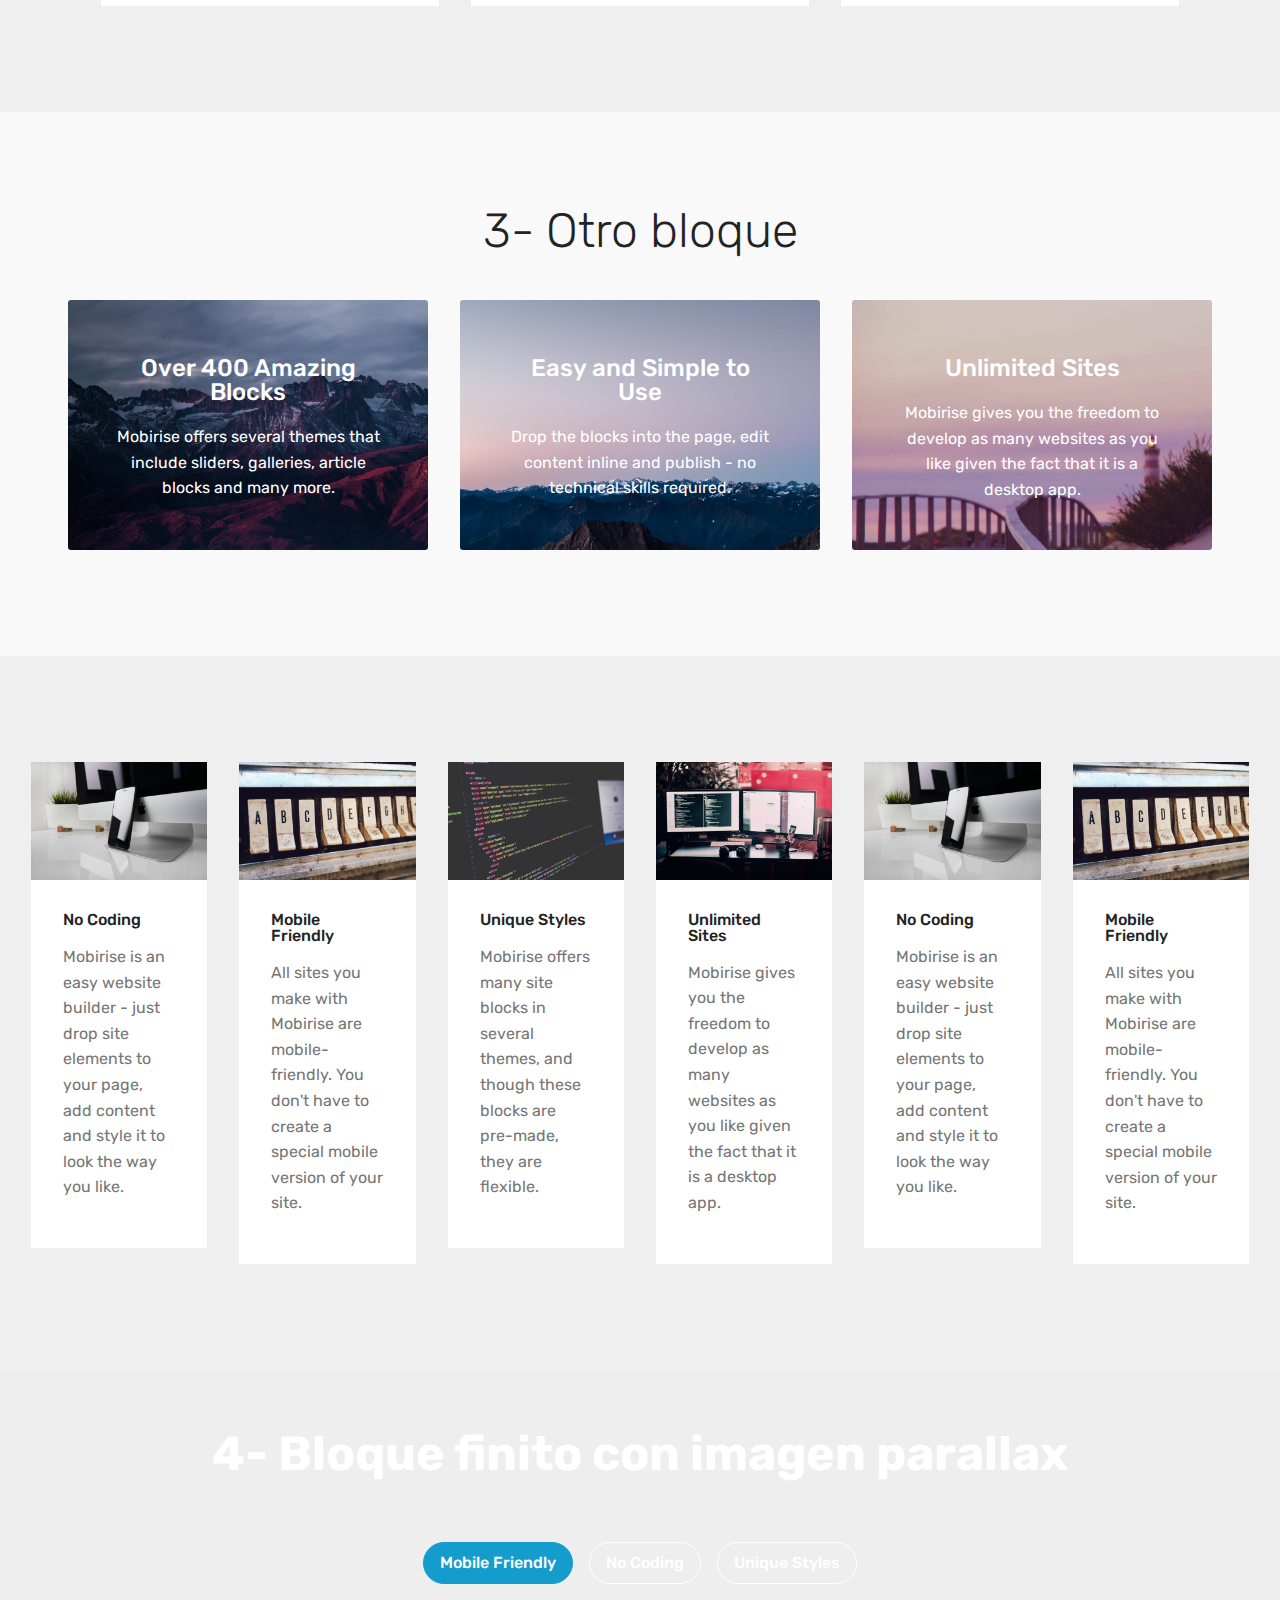
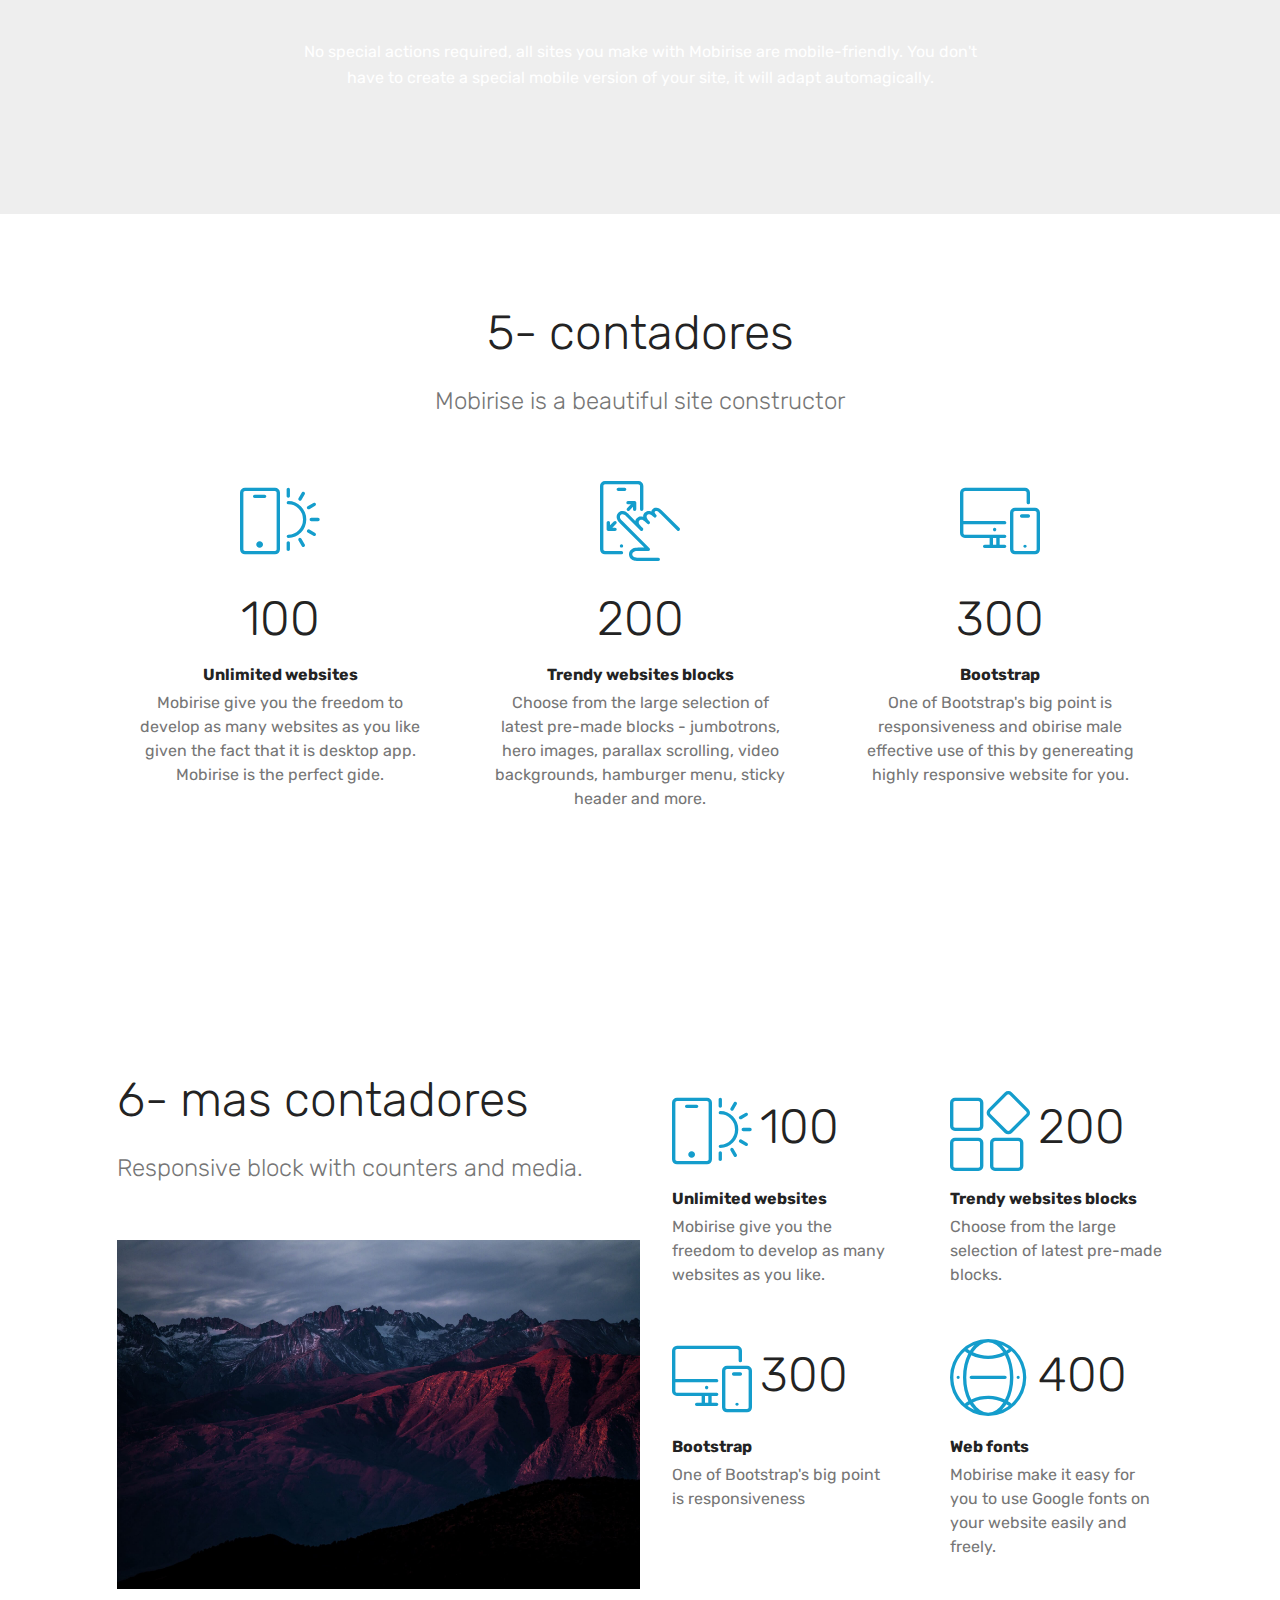
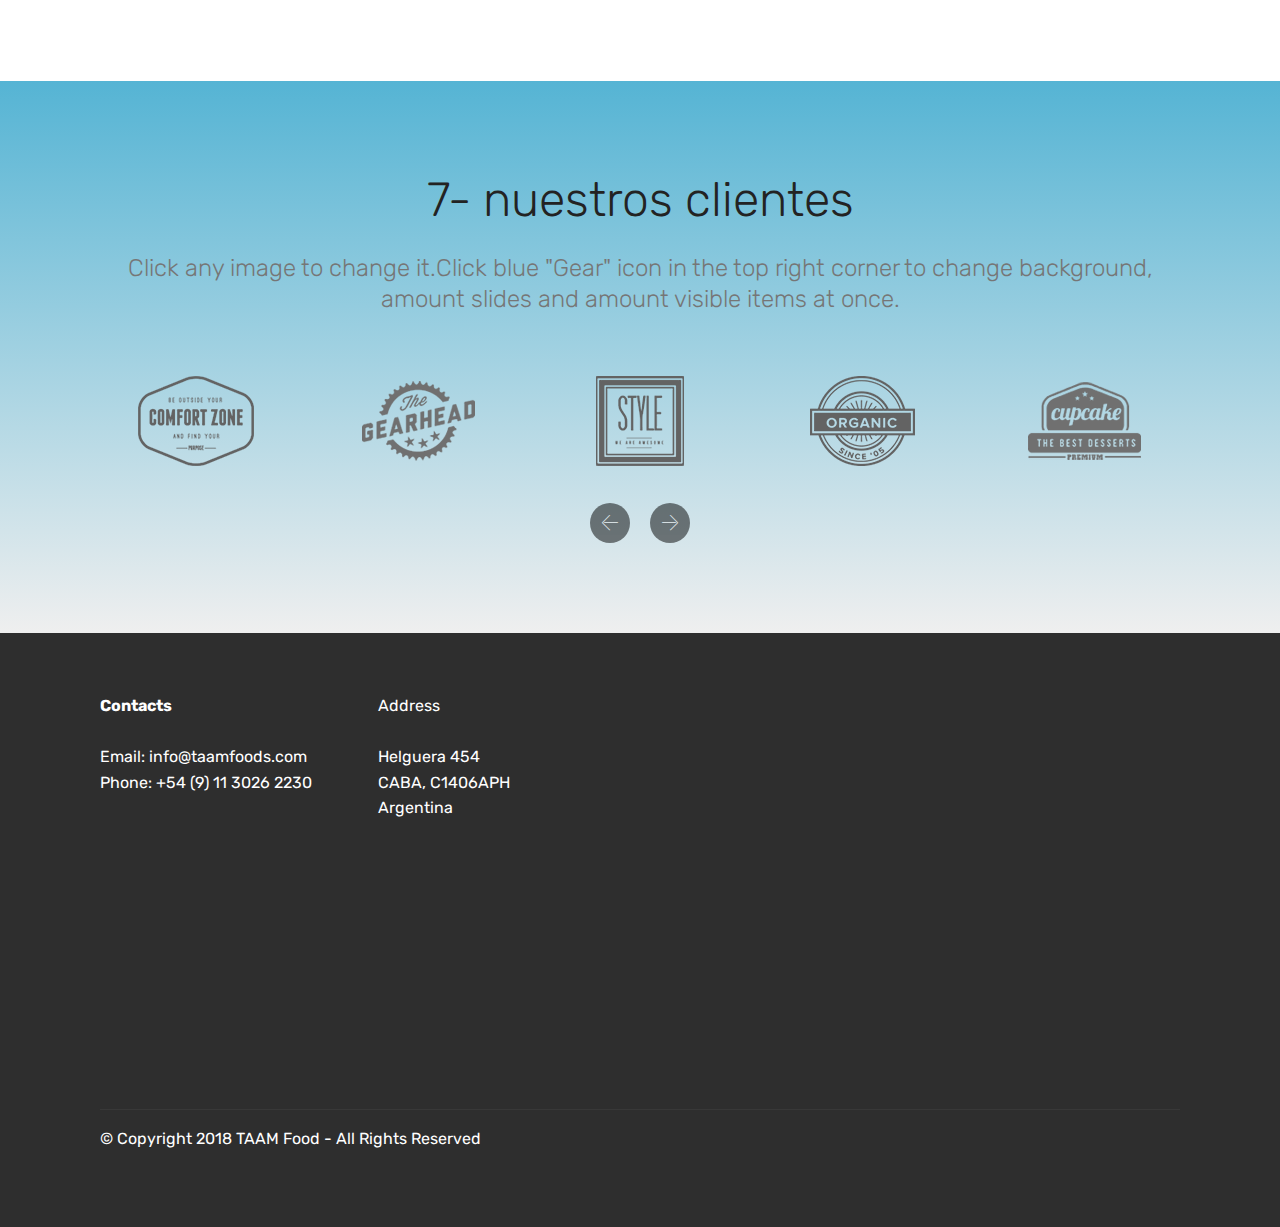
==== commit 5668b9e8: "create github pages" ====
--- a/index.html
+++ b/index.html
@@ -64,25 +64,24 @@
     </nav>
 </section>
 
-<section class="engine"><a href="https://mobirise.info/h">how to create a web page for free</a></section><section class="header6 cid-r62f3X4ybu mbr-fullscreen" data-bg-video="https://www.youtube.com/watch?v=YQeeQ7WdChM" id="header6-p">
-
-    
-
-    <div class="mbr-overlay" style="opacity: 0.5; background-color: rgb(0, 0, 0);">
-    </div>
-
-    <div class="container">
+<section class="engine"><a href="https://mobirise.info/m">web design templates</a></section><section class="cid-r65GzAFiRx mbr-fullscreen" data-bg-video="https://www.youtube.com/embed/YQeeQ7WdChM?rel=0&amp;showinfo=0&amp;autoplay=0&amp;loop=0" id="header2-14">
+
+    
+
+    <div class="mbr-overlay" style="opacity: 0.6; background-color: rgb(118, 118, 118);"></div>
+
+    <div class="container align-center">
         <div class="row justify-content-md-center">
             <div class="mbr-white col-md-10">
-                <h1 class="mbr-section-title align-center mbr-bold pb-3 mbr-fonts-style display-1">
+                <h1 class="mbr-section-title mbr-bold pb-3 mbr-fonts-style display-1">
                     TAAM Foods</h1>
-                <p class="mbr-text align-center pb-3 mbr-fonts-style display-5">
-                    Breve descripción.<br>Hay que buscar un video de fondo</p>
+                
+                <p class="mbr-text pb-3 mbr-fonts-style display-5">
+                    Breve texto para descripción</p>
                 
             </div>
         </div>
     </div>
-
     <div class="mbr-arrow hidden-sm-down" aria-hidden="true">
         <a href="#next">
             <i class="mbri-down mbr-iconfont"></i>
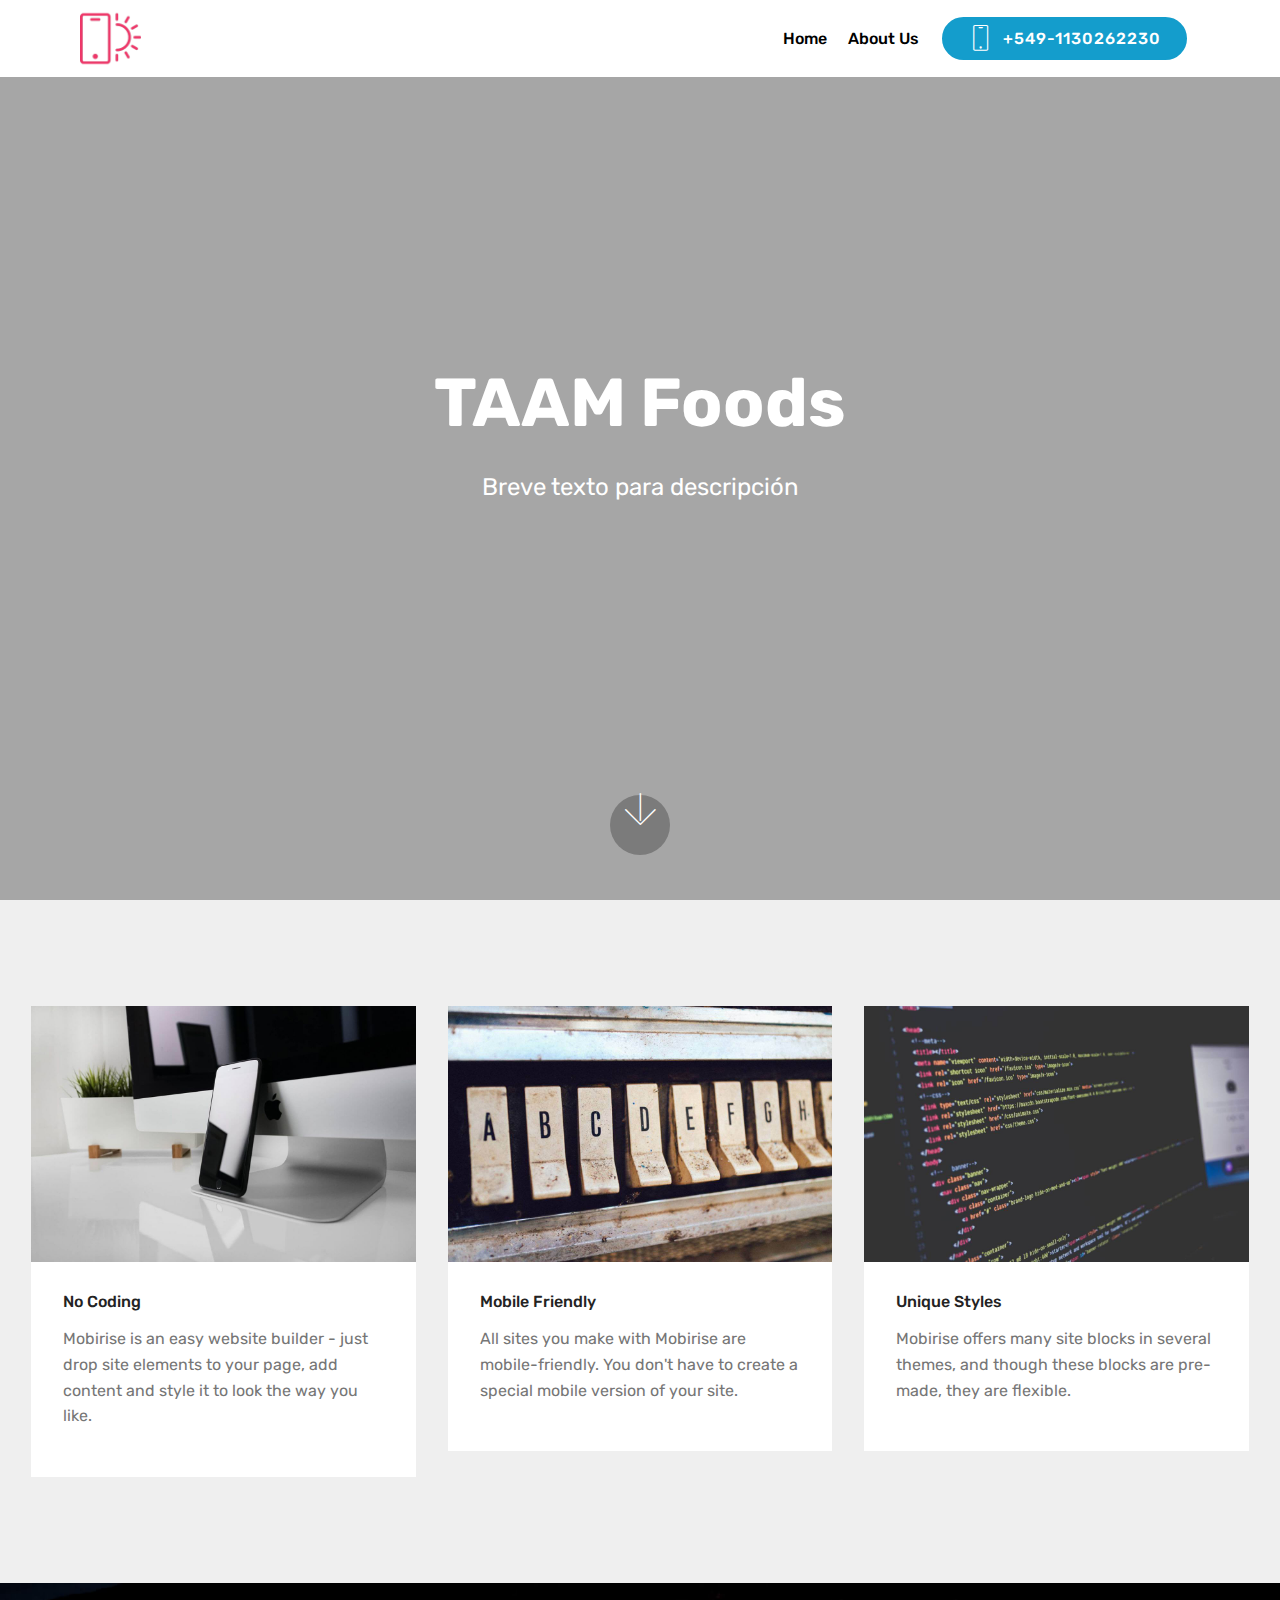
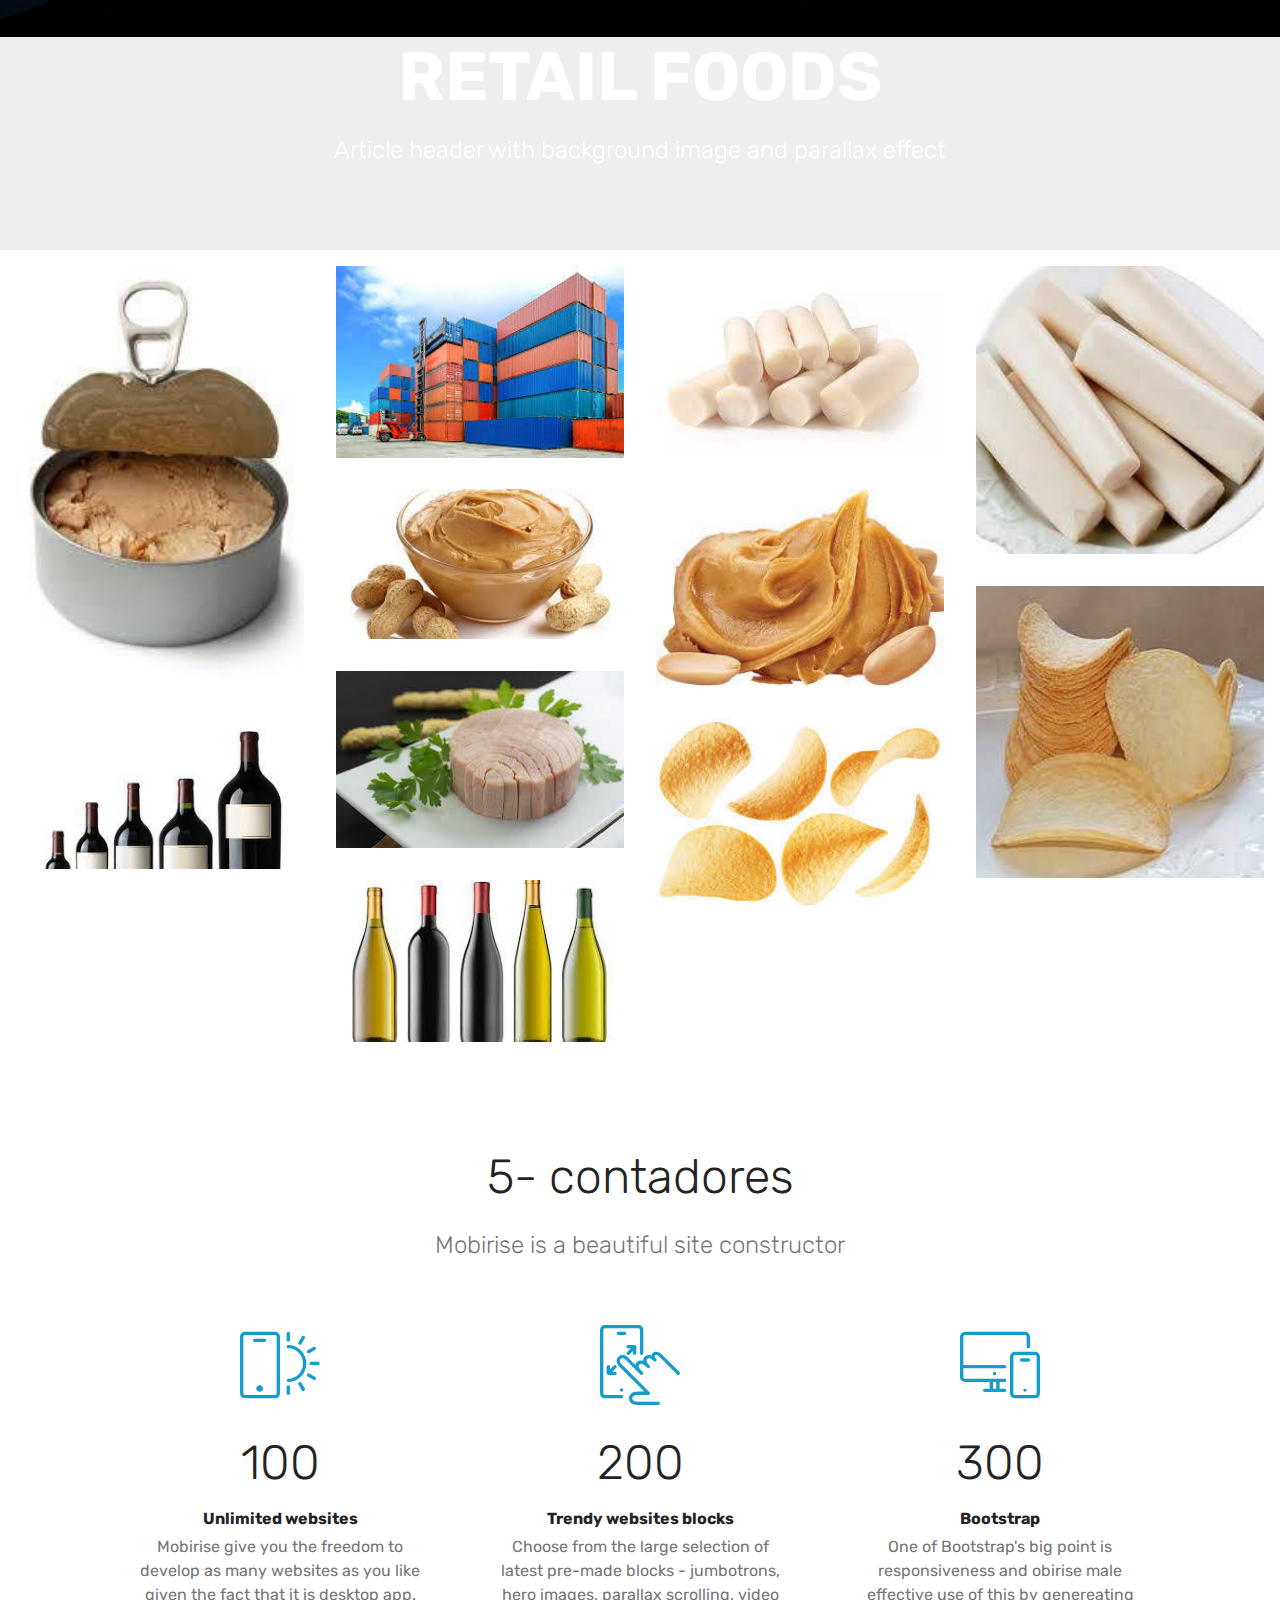
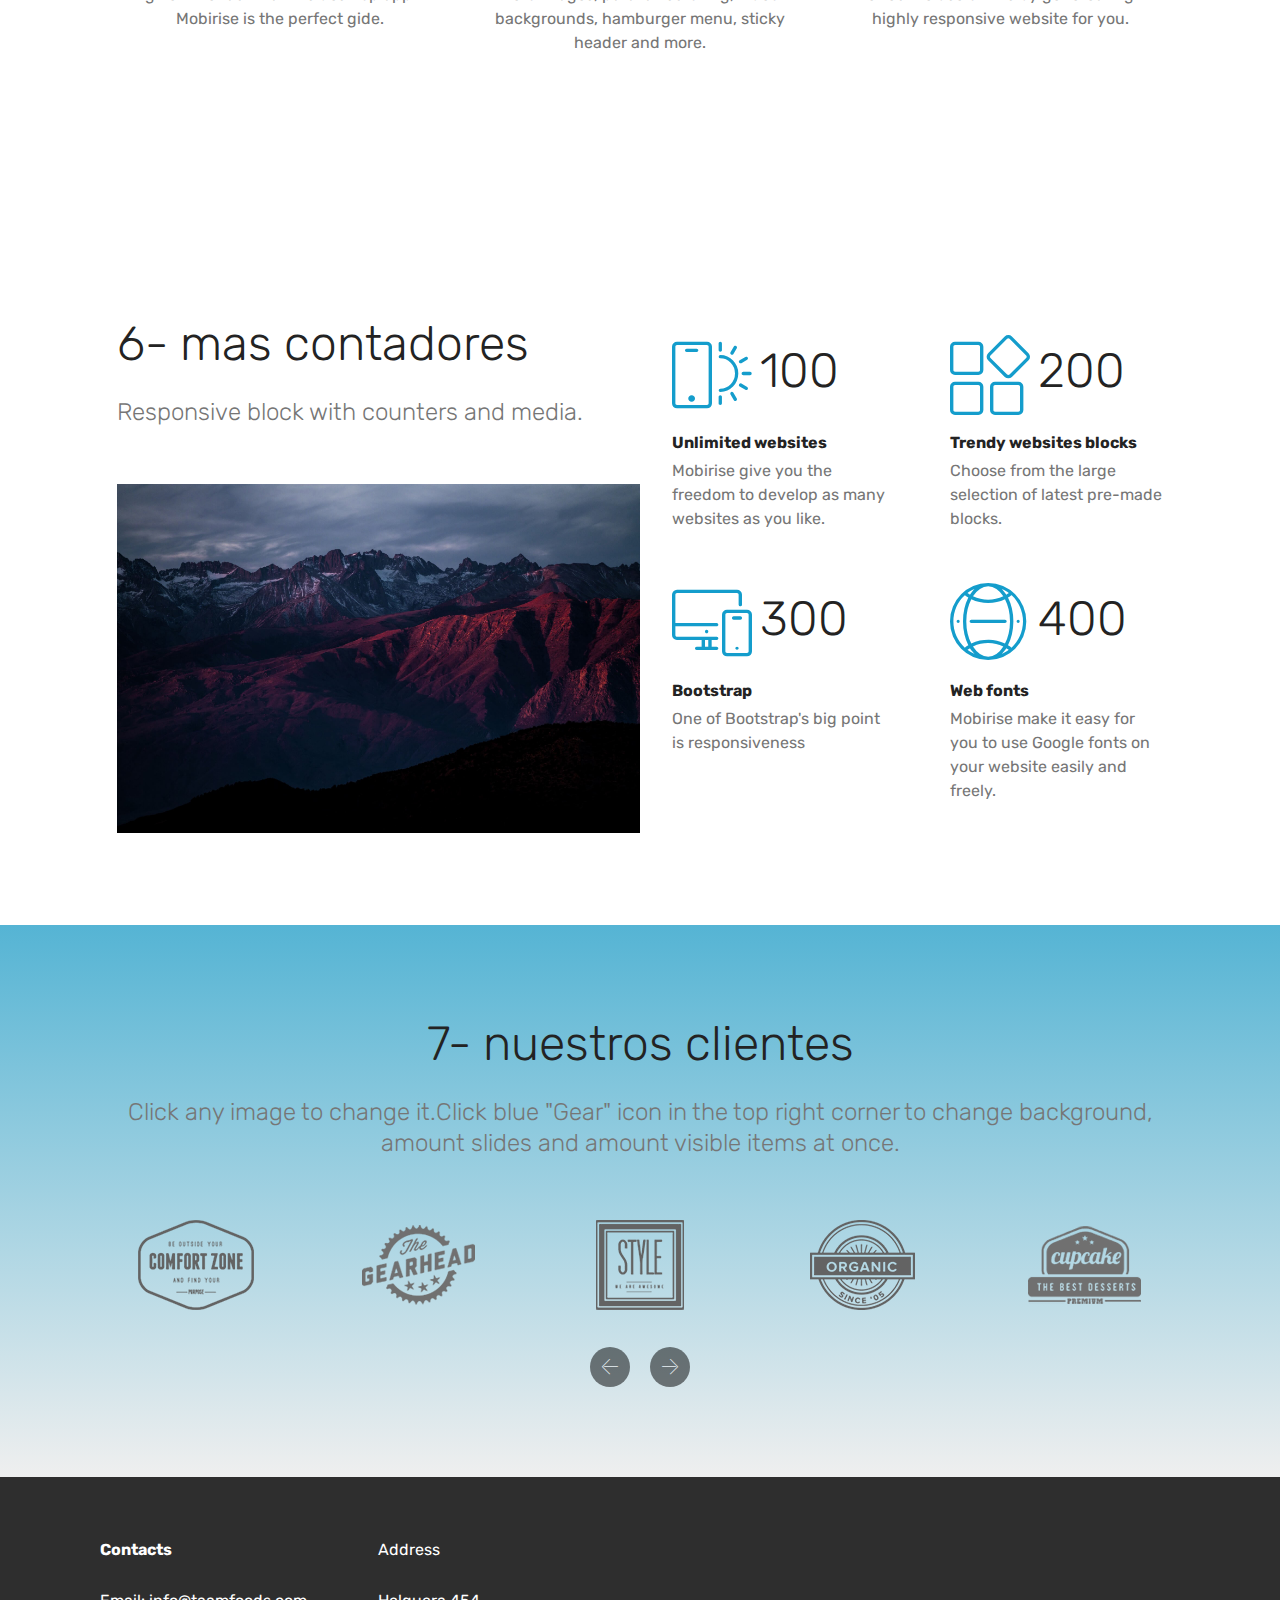
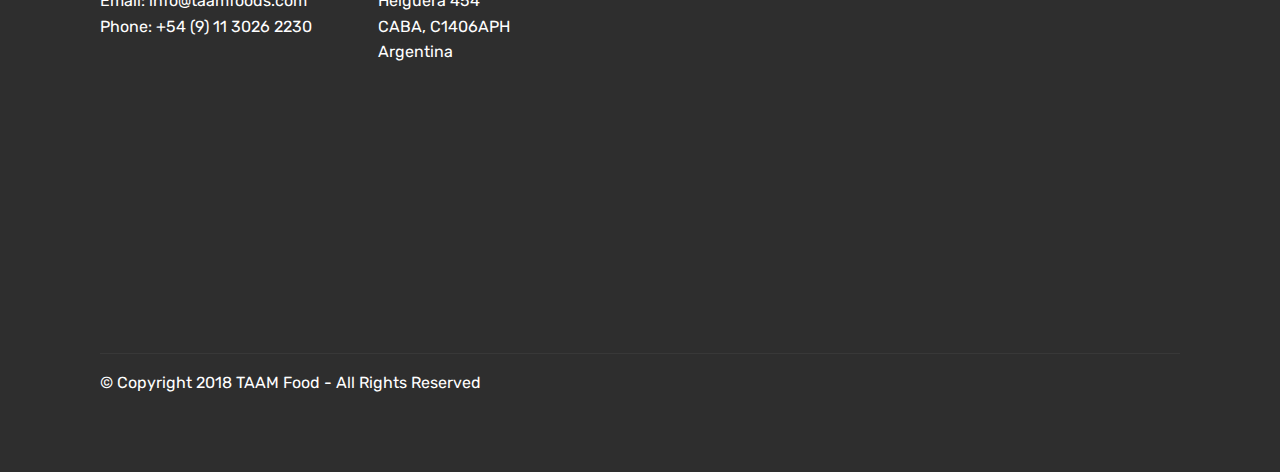
==== commit d85abecd: "create github pages" ====
--- a/index.html
+++ b/index.html
@@ -17,6 +17,7 @@
   <link rel="stylesheet" href="assets/dropdown/css/style.css">
   <link rel="stylesheet" href="assets/socicon/css/styles.css">
   <link rel="stylesheet" href="assets/theme/css/style.css">
+  <link rel="stylesheet" href="assets/gallery/style.css">
   <link rel="stylesheet" href="assets/mobirise/css/mbr-additional.css" type="text/css">
   
   
@@ -40,18 +41,15 @@
             <div class="navbar-brand">
                 <span class="navbar-logo">
                     <a href="https://mobirise.co">
-                        <img src="assets/images/logo2.png" alt="Mobirise" style="height: 3.8rem;">
+                        <img src="assets/images/logo2.png" alt="TAAM Foods" title="TAAM Foods" style="height: 3.8rem;">
                     </a>
                 </span>
                 
             </div>
         </div>
         <div class="collapse navbar-collapse" id="navbarSupportedContent">
-            <ul class="navbar-nav nav-dropdown" data-app-modern-menu="true"><li class="nav-item">
-                    <a class="nav-link link text-black display-4" href="index.html#header6-p">
-                        Home</a>
-                </li>
-                <li class="nav-item">
+            <ul class="navbar-nav nav-dropdown" data-app-modern-menu="true"><li class="nav-item"><a class="nav-link link text-black display-4" href="index.html#header6-p">
+                        Home</a></li><li class="nav-item">
                     <a class="nav-link link text-black display-4" href="index.html#footer2-q">
                         About Us
                     </a>
@@ -64,7 +62,7 @@
     </nav>
 </section>
 
-<section class="engine"><a href="https://mobirise.info/m">web design templates</a></section><section class="cid-r65GzAFiRx mbr-fullscreen" data-bg-video="https://www.youtube.com/embed/YQeeQ7WdChM?rel=0&amp;showinfo=0&amp;autoplay=0&amp;loop=0" id="header2-14">
+<section class="engine"><a href="https://mobirise.info/l">free site templates</a></section><section class="cid-r65GzAFiRx mbr-fullscreen" data-bg-video="https://www.youtube.com/embed/YQeeQ7WdChM" id="header2-14">
 
     
 
@@ -89,126 +87,6 @@
     </div>
 </section>
 
-<section class="features18 popup-btn-cards cid-r62fkbDzkO" id="features18-w">
-
-    
-
-    
-    <div class="container">
-        <h2 class="mbr-section-title pb-3 align-center mbr-fonts-style display-2">1- Puse bloques para que veas algunos</h2>
-        <h3 class="mbr-section-subtitle display-5 align-center mbr-fonts-style mbr-light">
-            Les pongo numero y me decis qué te gusta y qué sacamos</h3>
-        <div class="media-container-row pt-5 ">
-            <div class="card p-3 col-12 col-md-6 col-lg-4">
-                <div class="card-wrapper ">
-                    <div class="card-img">
-                        <div class="mbr-overlay"></div>
-                        <div class="mbr-section-btn text-center">
-                            <a href="https://mobirise.co" class="btn btn-primary display-4">Learn More</a>
-                        </div>
-                        <img src="assets/images/01.jpg" alt="Mobirise">
-                    </div>
-                    <div class="card-box">
-                        <h4 class="card-title mbr-fonts-style display-7">
-                            No Coding
-                        </h4>
-                        <p class="mbr-text mbr-fonts-style align-left display-7">
-                            Mobirise is an easy website builder - just drop site elements to your page, add content and style it to look the way you like.
-                        </p>
-                    </div>
-                </div>
-            </div>
-            <div class="card p-3 col-12 col-md-6 col-lg-4">
-                <div class="card-wrapper">
-                    <div class="card-img">
-                        <div class="mbr-overlay"></div>
-                        <div class="mbr-section-btn text-center">
-                            <a href="https://mobirise.co" class="btn btn-primary display-4">Learn More</a>
-                        </div>
-                        <img src="assets/images/02.jpg" alt="Mobirise">
-                    </div>
-                    <div class="card-box">
-                        <h4 class="card-title mbr-fonts-style display-7">
-                            Mobile Friendly
-                        </h4>
-                        <p class="mbr-text mbr-fonts-style display-7">
-                           All sites you make with Mobirise are mobile-friendly. You don't have to create a special mobile version of your site.
-                        </p>
-                    </div>
-                </div>
-            </div>
-
-            <div class="card p-3 col-12 col-md-6 col-lg-4">
-                <div class="card-wrapper">
-                    <div class="card-img">
-                        <div class="mbr-overlay"></div>
-                        <div class="mbr-section-btn text-center">
-                            <a href="https://mobirise.co" class="btn btn-primary display-4">Learn More</a>
-                        </div>
-                        <img src="assets/images/03.jpg" alt="Mobirise">
-                    </div>
-                    <div class="card-box">
-                        <h4 class="card-title mbr-fonts-style display-7">
-                            Unique Styles
-                        </h4>
-                        <p class="mbr-text mbr-fonts-style display-7">
-                            Mobirise offers many site blocks in several themes, and though these blocks are pre-made, they are flexible.
-                        </p>
-                    </div>
-                </div>
-            </div>
-
-            
-        </div>
-    </div>
-</section>
-
-<section class="features13 cid-r62fnSArX3" id="features13-y">
-
-    
-
-    
-    <div class="container">
-        <h2 class="mbr-section-title pb-3 mbr-fonts-style display-2">
-            3- Otro bloque</h2>
-
-        <div class="media-container-row container">
-            <div class="card col-12 col-md-6 p-5 m-3 align-center col-lg-4">
-                <div class="card-img">
-                    <img src="assets/images/jumbotron.jpg" alt="Mobirise">
-                </div>
-                <h4 class="card-title py-2 mbr-fonts-style display-5">
-                    Over 400 Amazing Blocks
-                </h4>
-                <p class="mbr-text mbr-fonts-style display-7">
-                    Mobirise offers several themes that include sliders, galleries, article blocks and many more.
-                </p>
-            </div>
-            <div class="card col-12 col-md-6 p-5 m-3 align-center col-lg-4">
-                <div class="card-img">
-                    <img src="assets/images/jumbotron2.jpg" alt="Mobirise">
-                </div>
-                <h4 class="card-title py-2 mbr-fonts-style display-5">
-                    Easy and Simple to Use
-                </h4>
-                <p class="mbr-text mbr-fonts-style display-7">
-                    Drop the blocks into the page, edit content inline and publish - no technical skills required.
-                </p>
-            </div>
-            <div class="card col-12 col-md-6 p-5 m-3 align-center col-lg-4">
-                <div class="card-img">
-                    <img src="assets/images/background5.jpg" alt="Mobirise">
-                </div>
-                <h4 class="card-title py-2 mbr-fonts-style display-5">
-                    Unlimited Sites
-                </h4>
-                <p class="mbr-text mbr-fonts-style display-7">
-                    Mobirise gives you the freedom to develop as many websites as you like given the fact that it is a desktop app.
-                </p>
-            </div>    
-        </div>
-</div></section>
-
 <section class="features17 cid-r62fq3AdhG" id="features17-z">
     
     
@@ -216,7 +94,7 @@
     
     <div class="container-fluid">
         <div class="media-container-row">
-            <div class="card p-3 col-12 col-md-6 col-lg-2">
+            <div class="card p-3 col-12 col-md-6 col-lg-4">
                 <div class="card-wrapper">
                     <div class="card-img">
                         <img src="assets/images/01.jpg" alt="Mobirise">
@@ -232,7 +110,7 @@
                 </div>
             </div>
 
-            <div class="card p-3 col-12 col-md-6 col-lg-2">
+            <div class="card p-3 col-12 col-md-6 col-lg-4">
                 <div class="card-wrapper">
                     <div class="card-img">
                         <img src="assets/images/02.jpg" alt="Mobirise">
@@ -248,7 +126,7 @@
                 </div>
             </div>
 
-            <div class="card p-3 col-12 col-md-6 col-lg-2">
+            <div class="card p-3 col-12 col-md-6 col-lg-4">
                 <div class="card-wrapper">
                     <div class="card-img">
                         <img src="assets/images/03.jpg" alt="Mobirise">
@@ -264,120 +142,42 @@
                 </div>
             </div>
 
-            <div class="card p-3 col-12 col-md-6 col-lg-2">
-                <div class="card-wrapper">
-                    <div class="card-img">
-                        <img src="assets/images/04.jpg" alt="Mobirise">
-                    </div>
-                    <div class="card-box">
-                        <h4 class="card-title pb-3 mbr-fonts-style display-7">
-                            Unlimited Sites
-                        </h4>
-                        <p class="mbr-text mbr-fonts-style display-7">
-                           Mobirise gives you the freedom to develop as many websites as you like given the fact that it is a desktop app.
-                        </p>
-                    </div>
-                </div>
-            </div>
-            <div class="card p-3 col-12 col-md-6 col-lg-2">
-                <div class="card-wrapper">
-                    <div class="card-img">
-                        <img src="assets/images/01.jpg" alt="Mobirise">
-                    </div>
-                    <div class="card-box">
-                        <h4 class="card-title pb-3 mbr-fonts-style display-7">
-                            No Coding
-                        </h4>
-                        <p class="mbr-text mbr-fonts-style display-7">
-                            Mobirise is an easy website builder - just drop site elements to your page, add content and style it to look the way you like.
-                        </p>
-                    </div>
-                </div>
-            </div>
-            <div class="card p-3 col-12 col-md-6 col-lg-2">
-                <div class="card-wrapper">
-                    <div class="card-img">
-                        <img src="assets/images/02.jpg" alt="Mobirise">
-                    </div>
-                    <div class="card-box">
-                        <h4 class="card-title pb-3 mbr-fonts-style display-7">
-                            Mobile Friendly
-                        </h4>
-                        <p class="mbr-text mbr-fonts-style display-7">
-                            All sites you make with Mobirise are mobile-friendly. You don't have to create a special mobile version of your site.
-                        </p>
-                    </div>
-                </div>
-            </div>
-        </div>
-    </div>
-</section>
-
-<section class="tabs1 cid-r62ffe0Dg2 mbr-parallax-background" id="tabs1-t">
-
-    
-
-    
+            
+            
+            
+        </div>
+    </div>
+</section>
+
+<section class="mbr-section content5 cid-r6603cKplv mbr-parallax-background" id="content5-1e">
+
+    
+
+    
+
     <div class="container">
-        <h2 class="mbr-white align-center pb-5 mbr-fonts-style mbr-bold display-2">
-            4- Bloque finito con imagen parallax</h2>
         <div class="media-container-row">
-            <div class="col-12 col-md-8">
-                <ul class="nav nav-tabs" role="tablist">
-                    <li class="nav-item">
-                        <a class="nav-link active mbr-fonts-style display-7" role="tab" data-toggle="tab" href="#tab1">
-                            Mobile Friendly
-                        </a>
-                    </li>
-                    <li class="nav-item">
-                        <a class="nav-link mbr-fonts-style display-7" role="tab" data-toggle="tab" href="#tab2">
-                            No Coding
-                        </a>
-                    </li>
-                    <li class="nav-item">
-                        <a class="nav-link mbr-fonts-style display-7" role="tab" data-toggle="tab" href="#tab3">
-                            Unique Styles
-                        </a>
-                    </li>
-                    
-                    
-                    
-                </ul>
-                <div class="tab-content">
-                    <div id="tab1" class="tab-pane in active" role="tabpanel">
-                        <div class="row">
-                            <div class="col-md-12">
-                                <p class="mbr-text py-5 mbr-fonts-style display-7">
-                                    No special actions required, all sites you make with Mobirise are mobile-friendly. You don't have to create a special mobile version of your site, it will adapt automagically.
-                                </p>
-                            </div>
-                        </div>
-                    </div>
-                    <div id="tab2" class="tab-pane" role="tabpanel">
-                        <div class="row">
-                            <div class="col-md-12">
-                                <p class="mbr-text py-5 mbr-fonts-style display-7">
-                                    Mobirise is an easy website builder - just drop site elements to your page, add content and style it to look the way you like.
-                                </p>
-                            </div>
-                        </div>
-                    </div>
-                    <div id="tab3" class="tab-pane" role="tabpanel">
-                        <div class="row">
-                            <div class="col-md-12">
-                                <p class="mbr-text py-5 mbr-fonts-style display-7">
-                                    Mobirise offers many site blocks in several themes, and though these blocks are pre-made, they are flexible. You can combine blocks in different ways on your pages.
-                                </p>
-                            </div>
-                        </div>
-                    </div>
-                    
-                    
-                    
-                </div>
-            </div>
-        </div>
-    </div>
+            <div class="title col-12 col-md-8">
+                <h2 class="align-center mbr-bold mbr-white pb-3 mbr-fonts-style display-1">
+                    RETAIL FOODS</h2>
+                <h3 class="mbr-section-subtitle align-center mbr-light mbr-white pb-3 mbr-fonts-style display-5">
+                    Article header with background image and parallax effect
+                </h3>
+                
+                
+            </div>
+        </div>
+    </div>
+</section>
+
+<section class="mbr-gallery mbr-slider-carousel cid-r65XwMGk56" id="gallery3-19">
+
+    
+
+    <div>
+        <div><!-- Filter --><!-- Gallery --><div class="mbr-gallery-row"><div class="mbr-gallery-layout-default"><div><div><div class="mbr-gallery-item mbr-gallery-item--p2" data-video-url="false" data-tags="Increíble"><div href="#lb-gallery3-19" data-slide-to="0" data-toggle="modal"><img src="assets/images/atun2-183x275-183x275.jpg" alt="" title=""><span class="icon-focus"></span></div></div><div class="mbr-gallery-item mbr-gallery-item--p2" data-video-url="false" data-tags="Responsive"><div href="#lb-gallery3-19" data-slide-to="1" data-toggle="modal"><img src="assets/images/containers-275x183-275x183.jpg" alt="" title=""><span class="icon-focus"></span></div></div><div class="mbr-gallery-item mbr-gallery-item--p2" data-video-url="false" data-tags="Increíble"><div href="#lb-gallery3-19" data-slide-to="2" data-toggle="modal"><img src="assets/images/palmitos-275x183-275x183.jpg" alt="" title=""><span class="icon-focus"></span></div></div><div class="mbr-gallery-item mbr-gallery-item--p2" data-video-url="false" data-tags="Increíble"><div href="#lb-gallery3-19" data-slide-to="3" data-toggle="modal"><img src="assets/images/palmitos2-225x225-225x225.jpg" alt="" title=""><span class="icon-focus"></span></div></div><div class="mbr-gallery-item mbr-gallery-item--p2" data-video-url="false" data-tags="Responsive"><div href="#lb-gallery3-19" data-slide-to="4" data-toggle="modal"><img src="assets/images/peanutbutter-312x162-312x162.jpg" alt="" title=""><span class="icon-focus"></span></div></div><div class="mbr-gallery-item mbr-gallery-item--p2" data-video-url="false" data-tags="Animada"><div href="#lb-gallery3-19" data-slide-to="5" data-toggle="modal"><img src="assets/images/peanutbutter2-272x186-272x186.jpg" alt="" title=""><span class="icon-focus"></span></div></div><div class="mbr-gallery-item mbr-gallery-item--p2" data-video-url="false" data-tags="Increíble"><div href="#lb-gallery3-19" data-slide-to="6" data-toggle="modal"><img src="assets/images/pringles-223x226-223x226.jpg" alt="" title=""><span class="icon-focus"></span></div></div><div class="mbr-gallery-item mbr-gallery-item--p2" data-video-url="false" data-tags="Increíble"><div href="#lb-gallery3-19" data-slide-to="7" data-toggle="modal"><img src="assets/images/atun-286x176-286x176.jpg" alt="" title=""><span class="icon-focus"></span></div></div><div class="mbr-gallery-item mbr-gallery-item--p2" data-video-url="false" data-tags="Increíble"><div href="#lb-gallery3-19" data-slide-to="8" data-toggle="modal"><img src="assets/images/pringles2-278x182-278x182.jpg" alt="" title=""><span class="icon-focus"></span></div></div><div class="mbr-gallery-item mbr-gallery-item--p2" data-video-url="false" data-tags="Increíble"><div href="#lb-gallery3-19" data-slide-to="9" data-toggle="modal"><img src="assets/images/vino-323x156-323x156.jpg" alt="" title=""><span class="icon-focus"></span></div></div><div class="mbr-gallery-item mbr-gallery-item--p2" data-video-url="false" data-tags="Increíble"><div href="#lb-gallery3-19" data-slide-to="10" data-toggle="modal"><img src="assets/images/vino2-299x168-299x168.jpg" alt="" title=""><span class="icon-focus"></span></div></div></div></div><div class="clearfix"></div></div></div><!-- Lightbox --><div data-app-prevent-settings="" class="mbr-slider modal fade carousel slide" tabindex="-1" data-keyboard="true" data-interval="false" id="lb-gallery3-19"><div class="modal-dialog"><div class="modal-content"><div class="modal-body"><div class="carousel-inner"><div class="carousel-item"><img src="assets/images/atun2-183x275.jpg" alt="" title=""></div><div class="carousel-item"><img src="assets/images/containers-275x183.jpg" alt="" title=""></div><div class="carousel-item"><img src="assets/images/palmitos-275x183.jpg" alt="" title=""></div><div class="carousel-item"><img src="assets/images/palmitos2-225x225.jpg" alt="" title=""></div><div class="carousel-item"><img src="assets/images/peanutbutter-312x162.jpg" alt="" title=""></div><div class="carousel-item"><img src="assets/images/peanutbutter2-272x186.jpg" alt="" title=""></div><div class="carousel-item"><img src="assets/images/pringles-223x226.jpg" alt="" title=""></div><div class="carousel-item"><img src="assets/images/atun-286x176.jpg" alt="" title=""></div><div class="carousel-item"><img src="assets/images/pringles2-278x182.jpg" alt="" title=""></div><div class="carousel-item"><img src="assets/images/vino-323x156.jpg" alt="" title=""></div><div class="carousel-item active"><img src="assets/images/vino2-299x168.jpg" alt="" title=""></div></div><a class="carousel-control carousel-control-prev" role="button" data-slide="prev" href="#lb-gallery3-19"><span class="mbri-left mbr-iconfont" aria-hidden="true"></span><span class="sr-only">Previous</span></a><a class="carousel-control carousel-control-next" role="button" data-slide="next" href="#lb-gallery3-19"><span class="mbri-right mbr-iconfont" aria-hidden="true"></span><span class="sr-only">Next</span></a><a class="close" href="#" role="button" data-dismiss="modal"><span class="sr-only">Close</span></a></div></div></div></div></div>
+    </div>
+
 </section>
 
 <section class="counters1 counters cid-r62fhmlKZX" id="counters1-u">
@@ -689,14 +489,17 @@
   <script src="assets/dropdown/js/script.min.js"></script>
   <script src="assets/touchswipe/jquery.touch-swipe.min.js"></script>
   <script src="assets/ytplayer/jquery.mb.ytplayer.min.js"></script>
-  <script src="assets/mbr-popup-btns/mbr-popup-btns.js"></script>
-  <script src="assets/mbr-tabs/mbr-tabs.js"></script>
   <script src="assets/parallax/jarallax.min.js"></script>
-  <script src="assets/viewportchecker/jquery.viewportchecker.js"></script>
+  <script src="assets/masonry/masonry.pkgd.min.js"></script>
+  <script src="assets/imagesloaded/imagesloaded.pkgd.min.js"></script>
   <script src="assets/bootstrapcarouselswipe/bootstrap-carousel-swipe.js"></script>
   <script src="assets/mbr-clients-slider/mbr-clients-slider.js"></script>
+  <script src="assets/viewportchecker/jquery.viewportchecker.js"></script>
   <script src="assets/vimeoplayer/jquery.mb.vimeo_player.js"></script>
   <script src="assets/theme/js/script.js"></script>
+  <script src="assets/slidervideo/script.js"></script>
+  <script src="assets/gallery/player.min.js"></script>
+  <script src="assets/gallery/script.js"></script>
   
   
 </body>
--- a/assets/gallery/style.css
+++ b/assets/gallery/style.css
@@ -0,0 +1,451 @@
+/*-------
+
+   Gallery
+
+-------*/
+.mbr-gallery .mbr-gallery-item {
+  position: relative;
+  display: inline-block;
+  width: 25%;
+  cursor: pointer; }
+
+@media (max-width: 768px) {
+  .mbr-gallery .mbr-gallery-item {
+    width: 50%; } }
+@media (max-width: 400px) {
+  .mbr-gallery .mbr-gallery-item {
+    width: 100%; } }
+.mbr-gallery .icon-focus,
+.mbr-gallery .icon-video {
+  position: absolute;
+  top: calc(50% - 32px);
+  left: calc(50% - 24px);
+  font-family: 'MobiriseIcons' !important;
+  font-size: 3rem !important;
+  color: #fff;
+  opacity: 0;
+  transition: .2s opacity ease-in-out;
+  z-index: 5; }
+
+.mbr-gallery .icon-focus::before {
+  content: '\e96b'; }
+
+.mbr-gallery .icon-video::before {
+  content: '\e95c'; }
+
+.mbr-gallery .mbr-gallery-item > div:hover .icon-focus,
+.mbr-gallery .mbr-gallery-item > div:hover .icon-video {
+  opacity: 1; }
+
+.mbr-gallery .mbr-gallery-item img {
+  width: 100%;
+  opacity: 1;
+  -webkit-transition: .2s opacity ease-in-out;
+  transition: .2s opacity ease-in-out; }
+
+.mbr-gallery .mbr-gallery-item > div:hover img {
+  opacity: 1; }
+
+.mbr-gallery .mbr-gallery-item > div {
+  background: #fff;
+  display: block;
+  outline: none;
+  position: relative; }
+
+.mbr-gallery .mbr-gallery-item .icon {
+  -webkit-transform: translateX(-50%) translateY(-50%);
+  -webkit-transition: .2s opacity ease-in-out;
+  color: #000;
+  font-size: 30px;
+  height: 69px;
+  left: 50%;
+  opacity: 0;
+  position: absolute;
+  top: 50%;
+  transform: translateX(-50%) translateY(-50%);
+  transition: .2s opacity ease-in-out;
+  width: 69px; }
+
+.mbr-gallery .mbr-gallery-item .icon::after,
+.mbr-gallery .mbr-gallery-item .icon::before {
+  content: '';
+  display: block;
+  position: absolute;
+  height: 69px;
+  width: 1px;
+  margin-left: 34.5px;
+  background-color: #fff; }
+
+.mbr-gallery .mbr-gallery-item .icon::after {
+  width: 69px;
+  height: 1px;
+  margin-left: 0;
+  margin-top: 34.5px; }
+
+.mbr-gallery .mbr-gallery-item > div:hover .icon {
+  opacity: 1; }
+
+.mbr-gallery .mbr-gallery-item > div:hover::before {
+  opacity: .9; }
+
+.mbr-gallery .mbr-gallery-item > div:hover .mbr-gallery-title {
+  background: transparent !important; }
+
+/* remove spacing */
+.mbr-gallery .mbr-gallery-row.no-gutter {
+  margin: 0; }
+
+.mbr-gallery .mbr-gallery-row.no-gutter .mbr-gallery-item {
+  padding: 0; }
+
+/* container */
+.mbr-gallery .container.mbr-gallery-layout-default {
+  padding: 93px 0; }
+
+/* fix horizontal scrollbar */
+.mbr-gallery .mbr-gallery-layout-article,
+.mbr-gallery .mbr-gallery-layout-default {
+  overflow: hidden; }
+
+/* lightbox */
+.mbr-gallery .modal {
+  position: fixed;
+  overflow: hidden;
+  padding-right: 0 !important; }
+
+.mbr-gallery .modal-content {
+  border-radius: 0;
+  border: none;
+  background: transparent; }
+
+.mbr-gallery .modal-body {
+  padding: 0; }
+
+.mbr-gallery .modal-body img {
+  width: 100%; }
+
+.mbr-gallery .modal .close {
+  position: fixed;
+  background: #1b1b1b;
+  opacity: .5;
+  font-size: 35px;
+  font-weight: 300;
+  width: 70px;
+  height: 70px;
+  border-radius: 50%;
+  color: #fff;
+  top: 2.5rem;
+  right: 2.5rem;
+  line-height: 70px;
+  border: none;
+  text-align: center;
+  text-shadow: none;
+  z-index: 5;
+  -webkit-transition: opacity .3s ease;
+  -moz-transition: opacity .3s ease;
+  -o-transition: opacity .3s ease;
+  transition: opacity .3s ease;
+  font-family: 'MobiriseIcons'; }
+  .mbr-gallery .modal .close::before {
+    content: '\e91a'; }
+
+.mbr-gallery .modal .close:hover {
+  opacity: 1;
+  background: #000;
+  color: #fff; }
+
+.mbr-gallery .modal-dialog {
+  max-width: 100% !important; }
+
+.mbr-gallery .modal.in .modal-dialog {
+  margin: 0 auto; }
+
+/* modal back color opacity */
+.modal-backdrop.in {
+  opacity: .8;
+  filter: alpha(opacity=80); }
+
+@media (max-width: 768px) {
+  .mbr-gallery .carousel-control,
+  .mbr-gallery .carousel-indicators,
+  .mbr-gallery .modal .close {
+    position: fixed; } }
+/* fix fade in effect */
+.mbr-gallery .modal.fade .modal-dialog {
+  -webkit-transition: margin-top .3s ease-out;
+  -moz-transition: margin-top .3s ease-out;
+  -o-transition: margin-top .3s ease-out;
+  transition: margin-top .3s ease-out; }
+
+.mbr-gallery .modal.fade .modal-dialog,
+.mbr-gallery .modal.in .modal-dialog {
+  -webkit-transform: none;
+  -ms-transform: none;
+  -o-transform: none;
+  transform: none; }
+
+/*-------
+
+   Slider
+
+-------*/
+.mbr-slider .carousel-inner > .active,
+.mbr-slider .carousel-inner > .next,
+.mbr-slider .carousel-inner > .prev {
+  display: table; }
+
+.mbr-slider .carousel-control {
+  position: absolute;
+  width: 70px;
+  height: 70px;
+  top: 50%;
+  margin-top: -35px;
+  line-height: 70px;
+  border-radius: 50%;
+  font-size: 35px;
+  border: 0;
+  opacity: .5;
+  text-shadow: none;
+  z-index: 5;
+  color: #fff;
+  -webkit-transition: all .2s ease-in-out 0s;
+  -o-transition: all .2s ease-in-out 0s;
+  transition: all .2s ease-in-out 0s; }
+
+.mbr-gallery .mbr-slider .carousel-control {
+  position: fixed; }
+
+@media (max-width: 991px) {
+  .mbr-gallery .mbr-slider .carousel-control {
+    bottom: 2.5rem;
+    margin-top: 0;
+    top: auto;
+    z-index: 17; } }
+.mbr-gallery .mbr-slider .carousel-inner > .active {
+  display: block; }
+
+.mbr-slider .carousel-control.left {
+  left: 0;
+  margin-left: 2.5rem; }
+
+.mbr-slider .carousel-control.right {
+  right: 0;
+  margin-right: 2.5rem; }
+
+.mbr-slider .carousel-control .icon-next,
+.mbr-slider .carousel-control .icon-prev {
+  margin-top: -18px;
+  font-size: 40px;
+  line-height: 27px; }
+
+.mbr-slider .carousel-control:hover {
+  background: #1b1b1b;
+  color: #fff;
+  opacity: 1; }
+
+.mbr-slider .carousel-indicators {
+  position: absolute;
+  bottom: 0;
+  margin-bottom: 1.5rem !important; }
+
+@media (max-width: 543px) {
+  .mbr-slider .carousel-indicators {
+    display: none; } }
+.carousel-indicators .active,
+.carousel-indicators li {
+  width: 15px;
+  height: 15px;
+  margin: 3px;
+  background: #1b1b1b;
+  border: 0;
+  opacity: .5; }
+
+.carousel-indicators .active {
+  border: 4px solid #1b1b1b;
+  background: #fff; }
+
+.carousel-indicators li {
+  max-width: 15px;
+  max-height: 15px;
+  margin: 3px;
+  background: #1b1b1b;
+  border: 0;
+  border-radius: 50%;
+  opacity: .5; }
+
+.carousel-indicators li.active {
+  border: 4px solid #1b1b1b;
+  background: #fff; }
+
+.container .carousel-indicators {
+  margin-bottom: 3px; }
+
+.mbr-gallery .mbr-slider .carousel-indicators {
+  position: fixed;
+  margin-bottom: 2.5rem !important; }
+
+@media (max-width: 991px) {
+  .mbr-gallery .mbr-slider .carousel-indicators {
+    margin-bottom: 3.625rem !important;
+    padding-left: 2.5rem;
+    padding-right: 2.5rem; } }
+.mbr-slider .carousel-indicators .active,
+.mbr-slider .carousel-indicators li {
+  width: 20px;
+  height: 20px;
+  margin: 3px;
+  background: #1b1b1b;
+  border: 0;
+  opacity: .5; }
+
+.mbr-slider .carousel-indicators .active {
+  border: 4px solid #1b1b1b;
+  background: #fff; }
+
+@media (max-width: 767px) {
+  .mbr-slider .carousel-control {
+    top: auto;
+    bottom: 20px; }
+
+  .mbr-slider > .container .carousel-control {
+    margin-bottom: 0; } }
+/* boxed slider */
+.mbr-slider > .boxed-slider {
+  position: relative;
+  padding: 93px 0; }
+
+.mbr-slider > .boxed-slider > div {
+  position: relative; }
+
+.mbr-slider > .container img {
+  width: 100%; }
+
+.mbr-slider > .container img + .row {
+  position: absolute;
+  top: 50%;
+  left: 0;
+  right: 0;
+  -webkit-transform: translateY(-50%);
+  -moz-transform: translateY(-50%);
+  transform: translateY(-50%);
+  z-index: 2; }
+
+.mbr-slider .mbr-section {
+  padding: 0;
+  background-attachment: scroll; }
+
+.mbr-slider .mbr-table-cell {
+  padding: 0; }
+
+.mbr-slider > .container .carousel-indicators {
+  margin-bottom: 3px; }
+
+/* article slider */
+.mbr-slider > .article-slider .mbr-section,
+.mbr-slider > .article-slider .mbr-section .mbr-table-cell {
+  padding-top: 0;
+  padding-bottom: 0; }
+
+.modal-backdrop.show {
+  opacity: .7; }
+
+.video-container .mbr-background-video iframe {
+  width: 100%;
+  height: 100%; }
+
+.mbr-gallery-item__hided {
+  position: absolute !important;
+  left: 0 !important;
+  width: 0 !important;
+  height: 0;
+  padding: 0 !important; }
+
+.mbr-gallery-item__hided img {
+  display: none !important; }
+
+.mbr-gallery-item__hided span {
+  display: none !important; }
+
+.mbr-gallery-filter {
+  padding-top: 30px;
+  padding-bottom: 30px;
+  text-align: center; }
+  .mbr-gallery-filter li {
+    display: inline-block;
+    padding: 5px 0;
+    transition: all .3s ease-out; }
+    .mbr-gallery-filter li .btn {
+      cursor: pointer; }
+  .mbr-gallery-filter.gallery-filter__bg li {
+    color: #fff; }
+  .mbr-gallery-filter.gallery-filter__bg .active {
+    color: #000;
+    background-color: #fff; }
+  .mbr-gallery-filter ul {
+    display: inline-block;
+    width: 100%;
+    padding-left: 0;
+    margin-bottom: 0;
+    list-style: none; }
+
+.mbr-gallery-item > div {
+  position: relative; }
+
+.mbr-gallery-item--p1 {
+  padding: 0.5rem; }
+
+.mbr-gallery-item--p2 {
+  padding: 1rem; }
+
+.mbr-gallery-item--p3 {
+  padding: 1.5rem; }
+
+.mbr-gallery-item--p4 {
+  padding: 2rem; }
+
+.mbr-gallery-item--p5 {
+  padding: 2.5rem; }
+
+.mbr-gallery-item--p6 {
+  padding: 3rem; }
+
+.mbr-gallery .mbr-gallery-item--p4 {
+  width: 33.333%; }
+
+.mbr-gallery .mbr-gallery-item--p6, .mbr-gallery .mbr-gallery-item--p5 {
+  width: 50%; }
+
+@media (max-width: 992px) {
+  .mbr-gallery-item--p1 {
+    padding: 0.5rem; }
+
+  .mbr-gallery-item--p2 {
+    padding: 0.8rem; }
+
+  .mbr-gallery-item--p3 {
+    padding: 1rem; }
+
+  .mbr-gallery-item--p4 {
+    padding: 1.5rem; }
+
+  .mbr-gallery-item--p5 {
+    padding: 1.8rem; }
+
+  .mbr-gallery-item--p6 {
+    padding: 2rem; }
+
+  .mbr-gallery .mbr-gallery-item--p2,
+  .mbr-gallery .mbr-gallery-item--p3 {
+    width: 50%; }
+
+  .mbr-gallery .mbr-gallery-item--p6,
+  .mbr-gallery .mbr-gallery-item--p5,
+  .mbr-gallery .mbr-gallery-item--p4 {
+    width: 100%; } }
+@media (max-width: 400px) {
+  .mbr-gallery .mbr-gallery-item--p3,
+  .mbr-gallery .mbr-gallery-item--p2,
+  .mbr-gallery .mbr-gallery-item--p1 {
+    width: 100%; } }
+
+/*# sourceMappingURL=style.css.map */
--- a/assets/mobirise/css/mbr-additional.css
+++ b/assets/mobirise/css/mbr-additional.css
@@ -1765,136 +1765,6 @@
 .cid-r62gsRkigS .dropdown-item:hover {
   color: #767676 !important;
 }
-.cid-r62fkbDzkO {
-  padding-top: 90px;
-  padding-bottom: 90px;
-  background-color: #efefef;
-}
-.cid-r62fkbDzkO .mbr-section-subtitle {
-  color: #767676;
-}
-.cid-r62fkbDzkO .mbr-text {
-  color: #767676;
-}
-.cid-r62fkbDzkO .card {
-  display: -webkit-flex;
-  position: relative;
-  justify-content: center;
-  -webkit-justify-content: center;
-}
-.cid-r62fkbDzkO .card-wrapper {
-  height: 100%;
-  box-shadow: 0px 0px 0px 0px rgba(0, 0, 0, 0);
-  transition: box-shadow 0.3s;
-}
-.cid-r62fkbDzkO .card-wrapper .card-img {
-  display: -webkit-flex;
-  flex-direction: column;
-  align-items: center;
-  justify-content: center;
-  position: relative;
-  overflow: hidden;
-  border-bottom-right-radius: 0;
-  border-bottom-left-radius: 0;
-  -webkit-flex-direction: column;
-  -webkit-align-items: center;
-  -webkit-justify-content: center;
-}
-.cid-r62fkbDzkO .card-wrapper .card-img .mbr-overlay {
-  background-color: #efefef;
-  display: none;
-  transition: opacity .3s;
-}
-.cid-r62fkbDzkO .card-wrapper .card-img .mbr-section-btn {
-  display: -webkit-flex;
-  position: absolute;
-  transition: opacity .3s;
-  width: 100%;
-  margin: auto;
-  left: 0;
-  justify-content: center;
-  align-items: center;
-  -webkit-justify-content: center;
-  -webkit-align-items: center;
-}
-.cid-r62fkbDzkO .card-wrapper .card-img img {
-  width: 100%;
-}
-.cid-r62fkbDzkO .card-wrapper .card-box {
-  background-color: #ffffff;
-  padding: 0 2rem 2rem 2rem;
-  border-bottom-left-radius: 0;
-  border-bottom-right-radius: 0;
-}
-.cid-r62fkbDzkO .card-wrapper .card-box h4 {
-  font-weight: 500;
-  margin-bottom: 0;
-  padding-top: 2rem;
-}
-.cid-r62fkbDzkO .card-wrapper .card-box p {
-  margin-bottom: 0;
-  padding-top: 1.5rem;
-}
-.cid-r62fkbDzkO .card-wrapper:hover {
-  box-shadow: 0px 0px 30px 0px rgba(0, 0, 0, 0.05);
-  transition: box-shadow 0.3s;
-}
-.cid-r62fkbDzkO .popup-btn .mbr-overlay {
-  display: block !important;
-  opacity: 0;
-}
-.cid-r62fkbDzkO .popup-btn .mbr-section-btn {
-  height: 100%;
-  display: -webkit-flex !important;
-  opacity: 0;
-}
-.cid-r62fkbDzkO .popup-btn:hover .mbr-overlay {
-  opacity: .5;
-}
-.cid-r62fkbDzkO .popup-btn:hover .mbr-section-btn {
-  opacity: 1;
-}
-.cid-r62fnSArX3 {
-  padding-top: 90px;
-  padding-bottom: 90px;
-  background-color: #f9f9f9;
-}
-.cid-r62fnSArX3 h2 {
-  text-align: center;
-}
-.cid-r62fnSArX3 h4 {
-  text-align: center;
-  z-index: 1;
-  color: #ffffff;
-  position: relative;
-}
-.cid-r62fnSArX3 p {
-  z-index: 1;
-  margin-bottom: 0;
-  color: #ffffff;
-  position: relative;
-}
-.cid-r62fnSArX3 .media-container-row {
-  word-wrap: break-word;
-  word-break: break-word;
-  align-items: stretch;
-  -webkit-align-items: stretch;
-}
-.cid-r62fnSArX3 .card-img {
-  position: absolute;
-  top: 0;
-  left: 0;
-  height: 100%;
-  width: 100%;
-  overflow: hidden;
-}
-.cid-r62fnSArX3 .card-img img {
-  z-index: -1;
-  min-height: 100%;
-  min-width: 100%;
-  width: auto;
-  max-width: 600px;
-}
 .cid-r62fq3AdhG {
   padding-top: 90px;
   padding-bottom: 90px;
@@ -1935,51 +1805,72 @@
     -webkit-flex: 0 0 20%;
   }
 }
-.cid-r62ffe0Dg2 {
+.cid-r6603cKplv {
   padding-top: 60px;
   padding-bottom: 60px;
   background-image: url("../../../assets/images/jumbotron.jpg");
 }
-.cid-r62ffe0Dg2 .nav-tabs .nav-item.open .nav-link:focus,
-.cid-r62ffe0Dg2 .nav-tabs .nav-link.active:focus {
-  outline: none;
-}
-.cid-r62ffe0Dg2 .nav-tabs {
-  -webkit-justify-content: center;
-  justify-content: center;
-  -webkit-flex-wrap: wrap;
-  flex-wrap: wrap;
-  border-bottom: none;
-}
-.cid-r62ffe0Dg2 .nav-tabs .nav-item {
-  padding: .5rem;
-}
-.cid-r62ffe0Dg2 .nav-tabs .nav-link {
-  color: #ffffff;
-  font-style: normal;
-  font-weight: 500;
-  border: 1px solid #ffffff;
-  transition: all .5s;
-}
-.cid-r62ffe0Dg2 .nav-tabs .nav-link:hover {
-  cursor: pointer;
-  background-color: #149dcc;
-}
-.cid-r62ffe0Dg2 .nav-tabs .nav-link.active {
-  font-weight: 500;
-  color: #ffffff;
-  font-style: normal;
-  background-color: #149dcc;
-  border-color: #149dcc;
-}
-.cid-r62ffe0Dg2 .nav-tabs .nav-link.active:hover {
-  background-color: #149dcc;
-}
-.cid-r62ffe0Dg2 p {
-  color: #ffffff;
-}
-.cid-r62ffe0Dg2 .mbr-text {
-  text-align: center;
+.cid-r65XwMGk56 {
+  padding-top: 0px;
+  padding-bottom: 0px;
+  background-color: #ffffff;
+}
+.cid-r65XwMGk56 .mbr-slider .carousel-control {
+  background: #1b1b1b;
+}
+.cid-r65XwMGk56 .mbr-slider .carousel-control-prev {
+  left: 0;
+  margin-left: 2.5rem;
+}
+.cid-r65XwMGk56 .mbr-slider .carousel-control-next {
+  right: 0;
+  margin-right: 2.5rem;
+}
+.cid-r65XwMGk56 .mbr-slider .modal-body .close {
+  background: #1b1b1b;
+}
+.cid-r65XwMGk56 .mbr-gallery-item > div::before {
+  content: '';
+  position: absolute;
+  left: 0;
+  top: 0;
+  width: 100%;
+  height: 100%;
+  background: #554346;
+  opacity: 0;
+  -webkit-transition: 0.2s opacity ease-in-out;
+  transition: 0.2s opacity ease-in-out;
+  background: linear-gradient(to left, #554346, #45505b) !important;
+}
+.cid-r65XwMGk56 .mbr-gallery-item > div:hover .mbr-gallery-title::before {
+  background: transparent !important;
+}
+.cid-r65XwMGk56 .mbr-gallery-item > div:hover:before {
+  opacity: 0.7 !important;
+}
+.cid-r65XwMGk56 .mbr-gallery-title {
+  font-size: .9em;
+  position: absolute;
+  display: block;
+  width: 100%;
+  bottom: 0;
+  padding: 1rem;
+  color: #fff;
+  z-index: 2;
+}
+.cid-r65XwMGk56 .mbr-gallery-title:before {
+  content: " ";
+  width: 100%;
+  height: 100%;
+  top: 0;
+  left: 0;
+  z-index: -1;
+  position: absolute;
+  background: #554346 !important;
+  opacity: 0.7;
+  -webkit-transition: 0.2s background ease-in-out;
+  transition: 0.2s background ease-in-out;
+  background: linear-gradient(to left, #554346, #45505b) !important;
 }
 .cid-r62fhmlKZX {
   padding-top: 90px;
